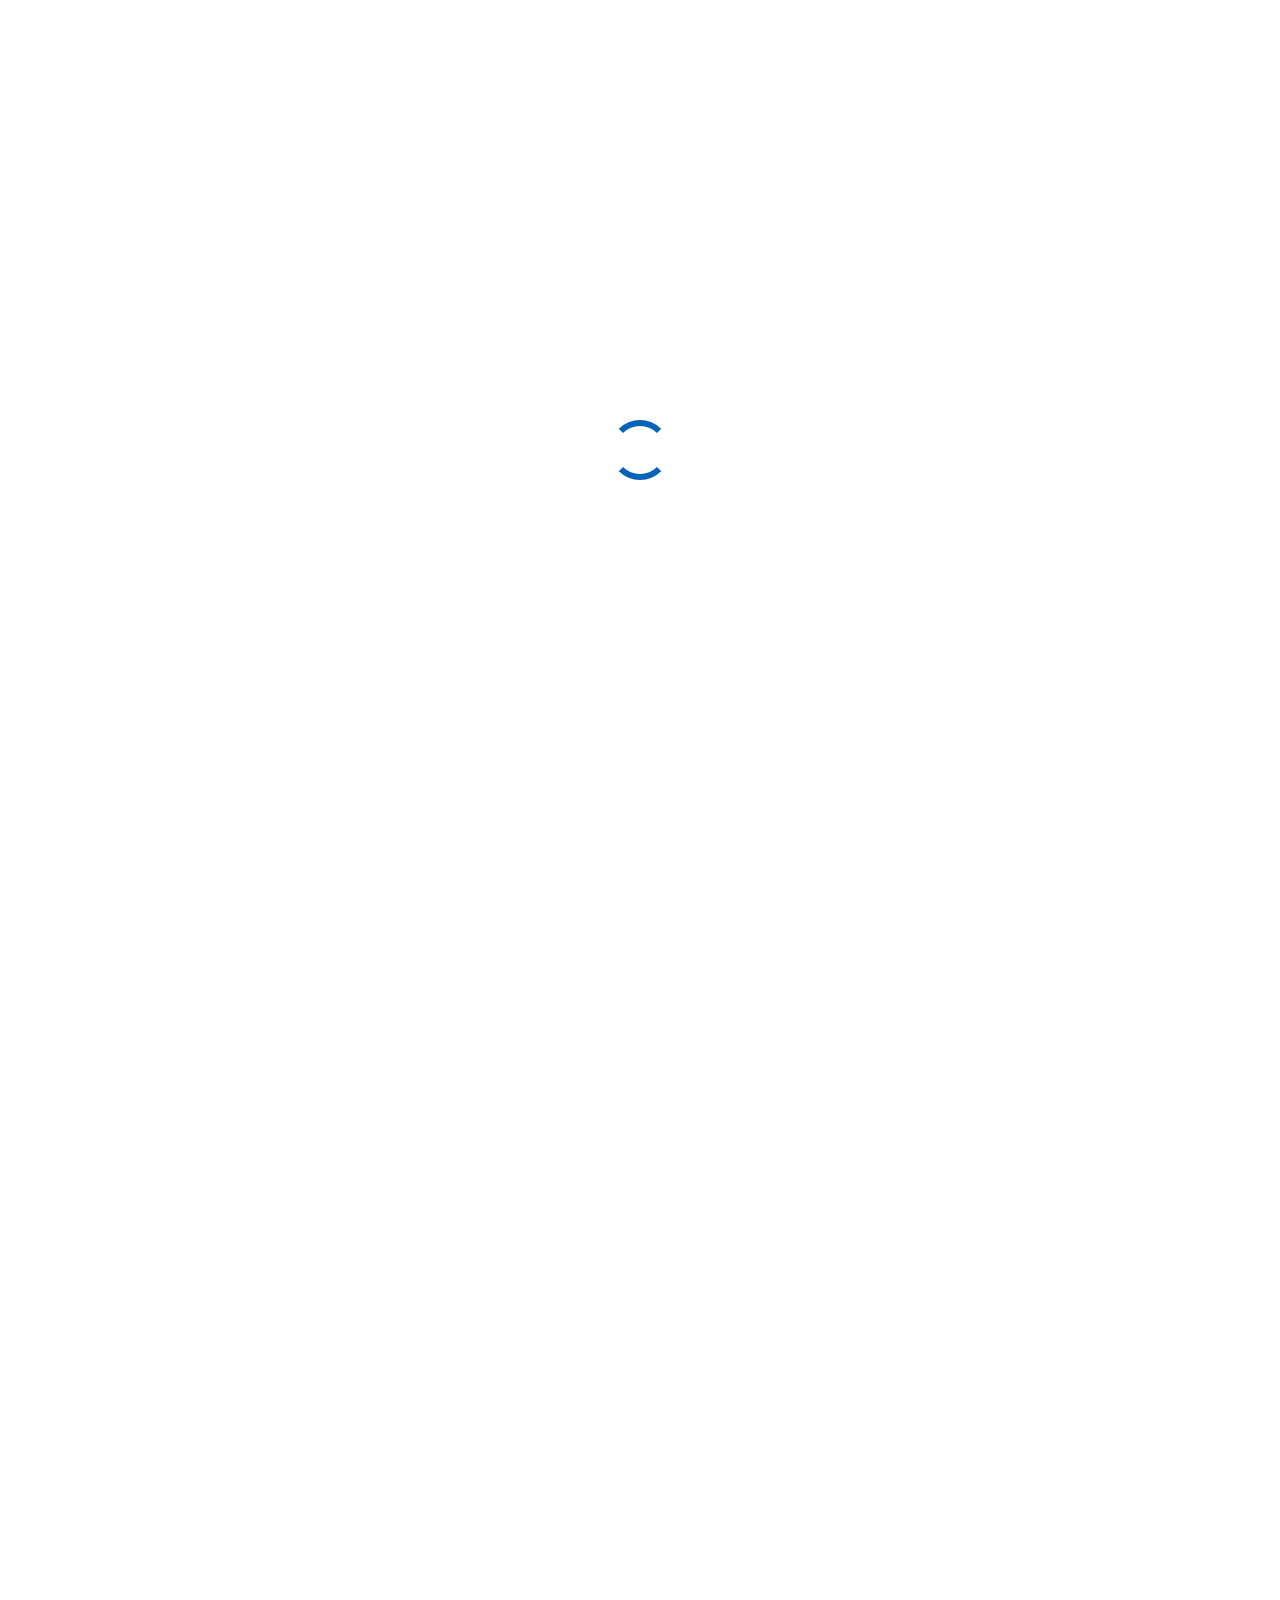
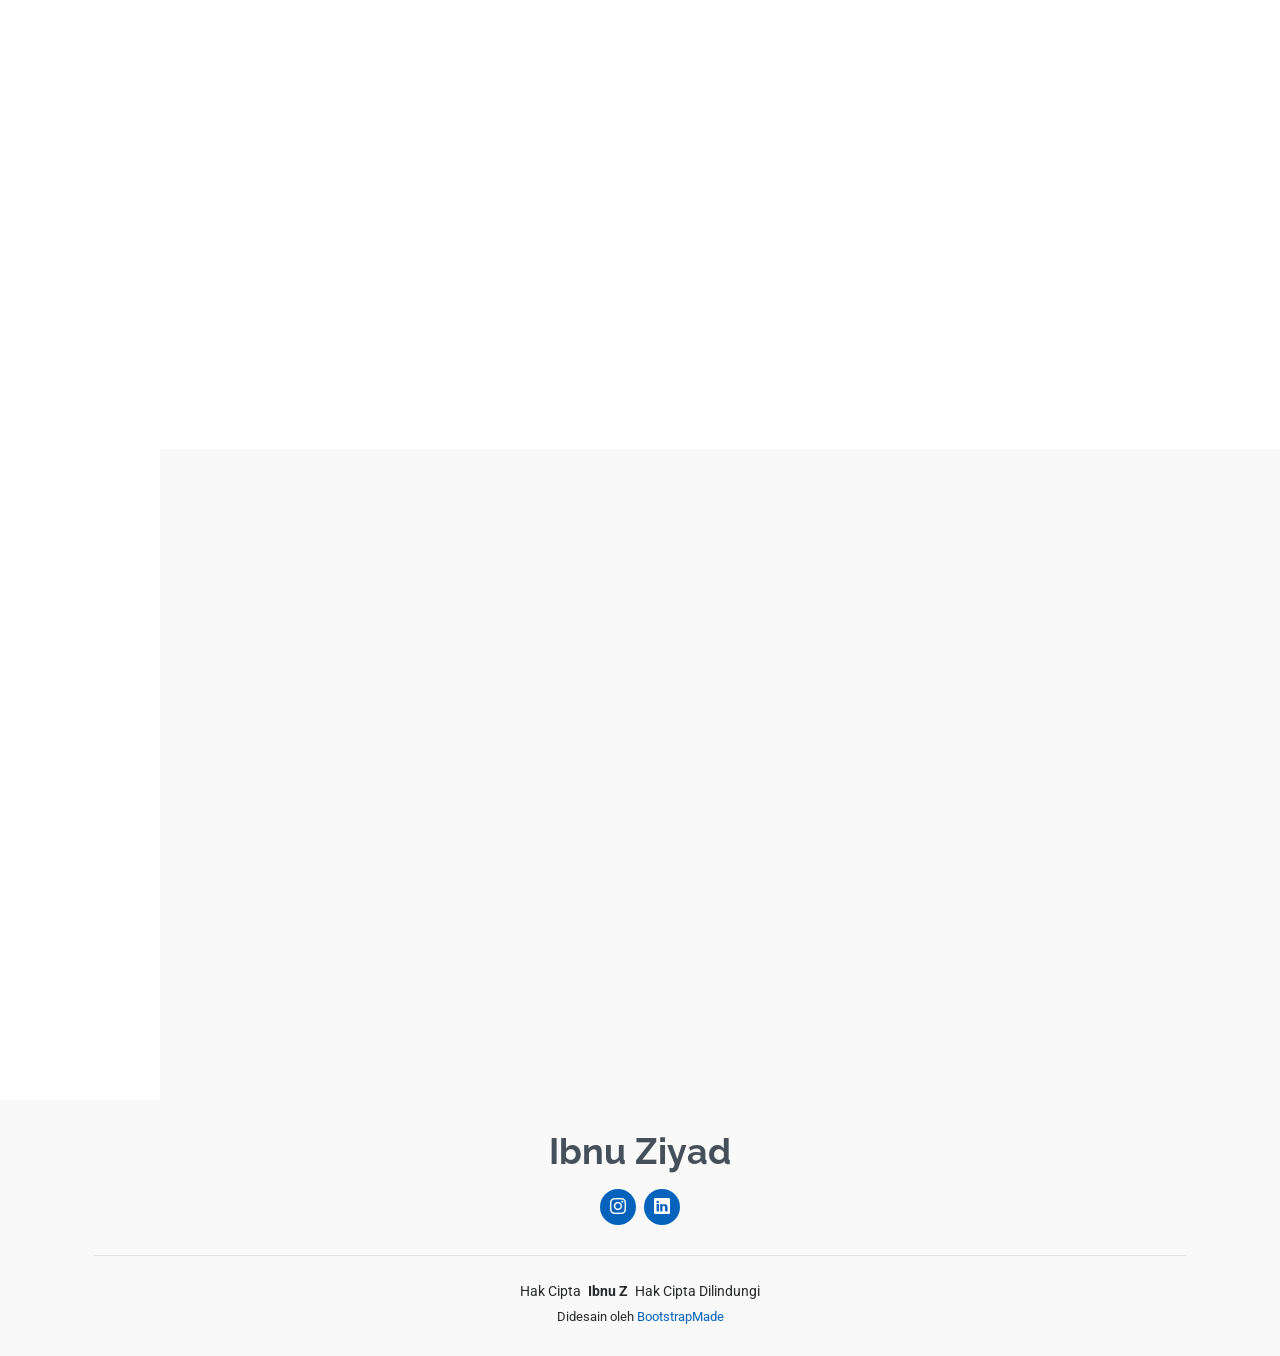
==== index.html @ 868359f5 "new" ====
<!DOCTYPE html>
<html lang="id">

<head>
  <meta charset="utf-8">
  <meta content="width=device-width, initial-scale=1.0" name="viewport">
  <title>MyResume </title>
  <meta content="" name="description">
  <meta content="" name="keywords">

  <!-- Favicons -->
  <link href="assets/img/favicon.png" rel="icon">
  <link href="assets/img/apple-touch-icon.png" rel="apple-touch-icon">

  <!-- Fonts -->
  <link href="https://fonts.googleapis.com" rel="preconnect">
  <link href="https://fonts.gstatic.com" rel="preconnect" crossorigin>
  <link href="https://fonts.googleapis.com/css2?family=Roboto:ital,wght@0,100;0,300;0,400;0,500;0,700;0,900;1,100;1,300;1,400;1,500;1,700;1,900&family=Poppins:ital,wght@0,100;0,200;0,300;0,400;0,500;0,600;0,700;0,800;0,900;1,100;1,200;1,300;1,400;1,500;1,600;1,700;1,800;1,900&family=Raleway:ital,wght@0,100;0,200;0,300;0,400;0,500;0,600;0,700;0,800;0,900;1,100;1,200;1,300;1,400;1,500;1,600;1,700;1,800;1,900&display=swap" rel="stylesheet">

  <!-- Vendor CSS Files -->
  <link href="assets/vendor/bootstrap/css/bootstrap.min.css" rel="stylesheet">
  <link href="assets/vendor/bootstrap-icons/bootstrap-icons.css" rel="stylesheet">
  <link href="assets/vendor/aos/aos.css" rel="stylesheet">
  <link href="assets/vendor/glightbox/css/glightbox.min.css" rel="stylesheet">
  <link href="assets/vendor/swiper/swiper-bundle.min.css" rel="stylesheet">

  <!-- Main CSS File -->
  <link href="assets/css/main.css" rel="stylesheet">

  <!-- =======================================================
  * Template Name: MyResume
  * Template URL: https://bootstrapmade.com/free-html-bootstrap-template-my-resume/
  * Updated: Jun 29 2024 with Bootstrap v5.3.3
  * Author: BootstrapMade.com
  * License: https://bootstrapmade.com/license/
  ======================================================== -->
</head>

<body class="index-page">

  <header id="header" class="header d-flex flex-column justify-content-center">

    <i class="header-toggle d-xl-none bi bi-list"></i>

    <nav id="navmenu" class="navmenu">
      <ul>
        <li><a href="#hero" class="active"><i class="bi bi-house navicon"></i><span>Beranda</span></a></li>
        <li><a href="#about"><i class="bi bi-person navicon"></i><span>Tentang</span></a></li>
        <li><a href="#resume"><i class="bi bi-file-earmark-text navicon"></i><span>Riwayat Hidup</span></a></li>
        <li><a href="#portfolio"><i class="bi bi-images navicon"></i><span>Portofolio</span></a></li>
        <li><a href="#services"><i class="bi bi-hdd-stack navicon"></i><span>Layanan</span></a></li>
        <li><a href="#contact"><i class="bi bi-envelope navicon"></i><span>Kontak</span></a></li>
      </ul>
    </nav>

  </header>

  <main class="main">

    <!-- Hero Section -->
    <section id="hero" class="hero section light-background">

      <!-- <img src="assets/img/hero-bg.jpg"  alt=""> -->

      <div class="container" data-aos="zoom-out">
        <div class="row justify-content-center">
          <div class="col-lg-9">
            <h2>Ibnu Ziyad</h2>
            <p>Saya <span class="typed" data-typed-items=" Pengembang, Pekerja Lepas">Insinyur Perangkat Lunak</span><span class="typed-cursor typed-cursor--blink" aria-hidden="true"></span></p>
            <div class="social-links">
  
              <a href="#"><i class="bi bi-instagram"></i></a>
              <a href="https://www.linkedin.com/in/ibnu-ziyad-0087a5286/"><i class="bi bi-linkedin"></i></a>
            </div>
          </div>
        </div>
      </div>

    </section><!-- /Hero Section -->

    <!-- About Section -->
    <section id="about" class="about section">

      <!-- Section Title -->
      <div class="container section-title" data-aos="fade-up">
        <h2>Who Me?</h2>
<p>Seorang Pengembang Perangkat Lunak, saya menjembatani solusi inovatif dengan kebutuhan pengguna untuk menciptakan aplikasi berdampak yang meningkatkan kehidupan. Dengan passion untuk pemecahan masalah dan pemahaman mendalam tentang teknologi, saya berkembang dalam mengubah ide menjadi perangkat lunak yang fungsional dan ramah pengguna.

Perjalanan saya melampaui menulis baris kode. Setiap aplikasi yang saya kembangkan membawa esensi solusi untuk tantangan dunia nyata, proses pembelajaran untuk menguasai teknologi terbaru, dan dedikasi untuk memberikan kualitas. Baik itu membuat sistem yang efisien, memastikan pengalaman pengguna yang mulus, atau berkolaborasi dalam proyek terobosan, saya percaya teknologi memiliki kekuatan untuk membuka potensi dan mendorong kemajuan.

Dengan setiap proyek, saya bertujuan untuk menginspirasi, berinovasi, dan memberdayakan orang lain untuk mencapai lebih banyak melalui alat yang saya bangun.</p>      </div><!-- End Section Title -->

      <div class="container" data-aos="fade-up" data-aos-delay="100">

        <div class="row gy-4 justify-content-center">
          <div class="col-lg-4">
            <img src="https://img.freepik.com/free-vector/hacker-operating-laptop-cartoon-icon-illustration-technology-icon-concept-isolated-flat-cartoon-style_138676-2387.jpg?semt=ais_hybrid" class="img-fluid" alt="">
          </div>
          <div class="col-lg-8 content">
            <h2>Software Developer & Web Developer</h2>
            <p class="fst-italic py-3">
          
            </p>
            <div class="row">
              <div class="col-lg-6">
                <ul>
                 <li><i class="bi bi-chevron-right"></i> <strong>Telepon:</strong> <span>+6289630961201</span></li>
                  <li><i class="bi bi-chevron-right"></i> <strong>Kota:</strong> <span>Pekalongan, Indonesia</span></li>
                </ul>
              </div>
              <div class="col-lg-6">
                <ul>
                  <li><i class="bi bi-chevron-right"></i> <strong>Gelar:</strong> <span>Sarjana</span></li>
                  <li><i class="bi bi-chevron-right"></i> <strong>Email:</strong> <span>ibnuziyad66@gmail.com</span></li>
                </ul>
              </div>
            </div>
            <p class="py-3">
              Saya adalah insinyur perangkat lunak yang familiar dengan proyek pengembangan web menggunakan berbagai alat.
            </p>
          </div>
        </div>

      </div>

    </section><!-- /About Section -->

    <!-- Stats Section -->


<!-- Skills Section -->
<section id="skills" class="skills section py-5">
  <!-- Section Title -->
  <div class="container text-center mb-5" data-aos="fade-up">
    <h2>Skills</h2>
    <p>Berikut beberapa keterampilan yang saya miliki.</p>
  </div><!-- End Section Title -->

  <div class="container" data-aos="fade-up" data-aos-delay="100">
    <div class="row g-4">
      <!-- Skill Item -->
      <div class="col-lg-4 col-md-6 text-center">
        <img src="https://cdn.jsdelivr.net/gh/devicons/devicon/icons/html5/html5-original.svg" 
             alt="Logo HTML" class="img-fluid mb-3" style="width: 80px;">
        <h5>HTML</h5>
        <p>Mahir</p>
      </div>
      <!-- Skill Item -->
      <div class="col-lg-4 col-md-6 text-center">
        <img src="https://cdn.jsdelivr.net/gh/devicons/devicon/icons/css3/css3-original.svg" 
             alt="Logo CSS" class="img-fluid mb-3" style="width: 80px;">
        <h5>CSS</h5>
        <p>Menengah</p>
      </div>
      <!-- Skill Item -->
      <div class="col-lg-4 col-md-6 text-center">
        <img src="https://cdn.jsdelivr.net/gh/devicons/devicon/icons/javascript/javascript-original.svg" 
             alt="Logo JavaScript" class="img-fluid mb-3" style="width: 80px;">
        <h5>JavaScript</h5>
        <p>Menengah</p>
      </div>
      <!-- Skill Item -->
      <div class="col-lg-4 col-md-6 text-center">
        <img src="https://cdn.jsdelivr.net/gh/devicons/devicon/icons/php/php-original.svg" 
             alt="Logo PHP" class="img-fluid mb-3" style="width: 80px;">
        <h5>PHP</h5>
        <p>Menengah</p>
      </div>
      <!-- Skill Item -->
      <div class="col-lg-4 col-md-6 text-center">
        <img src="[data-uri]" 
             alt="Logo Laravel" class="img-fluid mb-3" style="width: 80px;">
        <h5>Laravel</h5>
        <p>Menengah</p>
      </div>
      <!-- Skill Item -->
      <div class="col-lg-4 col-md-6 text-center">
        <img src="https://cdn.jsdelivr.net/gh/devicons/devicon/icons/codeigniter/codeigniter-plain.svg" 
             alt="Logo CodeIgniter" class="img-fluid mb-3" style="width: 80px;">
        <h5>CodeIgniter 4</h5>
        <p>Menengah</p>
      </div>
      <!-- Skill Item -->
      <div class="col-lg-4 col-md-6 text-center">
        <img src="https://cdn.jsdelivr.net/gh/devicons/devicon/icons/nodejs/nodejs-original.svg" 
             alt="Logo Hapi.js" class="img-fluid mb-3" style="width: 80px;">
        <h5>Hapi.js</h5>
        <p>Menengah</p>
      </div>
      <!-- Skill Item -->
      <div class="col-lg-4 col-md-6 text-center">
        <img src="https://cdn.jsdelivr.net/gh/devicons/devicon/icons/nodejs/nodejs-original.svg" 
         alt="Logo Node.js" class="img-fluid mb-3" style="width: 80px;">
        <h5>Node.js</h5>
        <p>Menengah</p>
      </div>
      <div class="col-lg-4 col-md-6 text-center">
        <img src="https://cdn.jsdelivr.net/gh/devicons/devicon/icons/mysql/mysql-original.svg" 
             alt="Logo MySQL" class="img-fluid mb-3" style="width: 80px;">
        <h5>MySQL</h5>
        <p>Menengah</p>
      </div>
    </div>
  </div>
</section><!-- /Skills Section -->


    <!-- Resume Section -->
    <section id="resume" class="resume section">

      <!-- Section Title -->
      <div class="container section-title" data-aos="fade-up">
        <h2>Resume</h2>
            </div><!-- End Section Title -->

      <div class="container">

        <div class="row">

          <div class="col-lg-6" data-aos="fade-up" data-aos-delay="100">
            <h3 class="resume-title">Ringkasan</h3>

         

            <h3 class="resume-title">Pendidikan</h3>
            <div class="resume-item">
              <h4>SMA N 1 WIRADESA</h4>
              <h5>2019 - 2021</h5>
<P>Mempelajari LAN, WAN, dan MAN pada mata pelajaran TIK. Mengikuti kegiatan ekstrakurikuler bola voli.</P>            </div><!-- Edn Resume Item -->

            <div class="resume-item">
              <h4>Institute Widya Pratama</h4>

              <h5>2021 - 2024</h5>
<P>
  Menguasai basis data MySQL dengan kemampuan merancang dan mengelola basis data relasional.
  Mengembangkan aplikasi web perpustakaan full-stack menggunakan framework CodeIgniter, Laravel dengan menerapkan prinsip CRUD.
  Mampu menerapkan arsitektur Model-View-Controller (MVC) dalam pengembangan aplikasi web.
  Membangun aplikasi mobile sederhana dengan framework Flutter.
  Kegiatan ekstrakurikuler: Mengikuti ekstrakurikuler bola voli.
</P>            </div><!-- Edn Resume Item -->

          </div>

          <div class="col-lg-6" data-aos="fade-up" data-aos-delay="200">
            <h3 class="resume-title">Pengalaman Profesional</h3>
            
            <div class="resume-item">
              <h4>Pengembangan Situs Web Responsif</h4>
              <h5>Juni 2023 - Desember 2023</h5>
              <p><em>Stmik Widya Pratama</em></p>
              <ul>
                <li>Merancang dan mengembangkan situs web responsif menggunakan HTML5 dan CSS.</li>
                <li>Menerapkan desain modern dan ramah pengguna untuk mendukung kebutuhan web kampus.</li>
                <li>Berkolaborasi dengan tim untuk membuat solusi web inovatif sesuai standar terkini.</li>
              </ul>
            </div>
          
            <div class="resume-item">
            <h4>Peserta Cohort Cloud Computing</h4>
            <h5>September 2024 - Desember 2024</h5>
            <p><em>Bangkit Academy 2024 by Google, GoTo, Tokopedia, and Traveloka</em></p>
            <ul>
            <li>Mengikuti program pembelajaran intensif berfokus pada teknologi komputasi awan.</li>
            <li>Berkontribusi mengembangkan solusi berbasis cloud bersama tim untuk menyelesaikan tantangan dunia nyata.</li>
            <li>Membangun dan mengelola RESTful API menggunakan Hapi.js untuk mendukung berbagai fitur aplikasi.</li>
            <li>Menerapkan autentikasi, validasi data, dan middleware modular untuk meningkatkan efisiensi pengembangan.</li>
            <li>Integrasi dengan basis data untuk pengelolaan data real-time, memungkinkan aplikasi yang skalabel dan andal.</li>
            </ul>
            </div>
            
            <div class="resume-item">
            <h4>Dinas Komunikasi dan Informatika (Diskominfo) – Kabupaten Pekalongan</h4>
            <h5>Maret 2025 - Mei 2025</h5>
            <p><em>Web Developer Intern</em></p>
            <ul>
            <li>Membantu pengembangan dan pemeliharaan website pemerintahan berbasis Laravel.</li>
            <li>Melakukan input dan manajemen konten website, seperti berita, dokumentasi kegiatan, dan pengumuman.</li>
            <li>Berkontribusi dalam pengujian dan pembaruan fitur pada Sistem Pemerintahan Berbasis Elektronik (SPBE).</li>
            <li>Mendukung tim IT dalam memastikan integrasi data antar aplikasi berjalan lancar.</li>
            <li>Menggunakan tools seperti Git, XAMPP, dan phpMyAdmin dalam proses pengembangan.</li>
            </ul>
            </div>
            </div>
            
            
            
            </div>
            
            </div>
            
            </section><!-- /Resume Section -->

    <!-- Portfolio Section -->
    <section id="portfolio" class="portfolio section">

      <!-- Section Title -->
      <div class="container section-title" data-aos="fade-up">
        <h2>Portfolio</h2>
        <p>Berikut beberapa proyek yang pernah saya kerjakan, menampilkan keterampilan dan keahlian saya dalam pengembangan web dan rekayasa perangkat lunak.</p>
      </div><!-- End Section Title -->

      <div class="container" data-aos="fade-up">
        <div class="row gy-4">  

          <!-- Portfolio Card 1 -->
          <div class="col-lg-4 col-md-6" data-aos="fade-up" data-aos-delay="100">
            <div class="portfolio-card" onclick="window.location.href='project-futsal.html'" style="cursor: pointer;">
              <div class="portfolio-image-wrapper">
                <img src="assets/img/portfolio/tur.png" class="img-fluid portfolio-image" alt="TURNAMEN FUTSAL ISNU">
                <div class="portfolio-overlay">
                  <div class="overlay-content">
                    <a href="assets/img/portfolio/tur.png" data-gallery="portfolioGallery" class="glightbox preview-btn" onclick="event.stopPropagation();" title="Lihat Gambar">
                      <i class="bi bi-zoom-in"></i>
                    </a>
                  </div>
                </div>
              </div>
              <div class="portfolio-body">
                <h4 class="portfolio-title">TURNAMEN FUTSAL ISNU</h4>
                <p class="portfolio-description">Platform manajemen turnamen futsal dengan fitur daftar tim dan penjadwalan otomatis</p>
                <div class="portfolio-footer">
                  <span class="portfolio-category">Pengembangan Web</span>
                  <i class="bi bi-arrow-right portfolio-arrow"></i>
                </div>
              </div>
            </div>
          </div><!-- End Portfolio Card 1 -->

          <!-- Portfolio Card 2 -->
          <div class="col-lg-4 col-md-6" data-aos="fade-up" data-aos-delay="200">
            <div class="portfolio-card" onclick="window.location.href='project-kemuning.html'" style="cursor: pointer;">
              <div class="portfolio-image-wrapper">
                <img src="assets/img/portfolio/home-catering.png" class="img-fluid portfolio-image" alt="Panel Admin Web">
                <div class="portfolio-overlay">
                  <div class="overlay-content">
                    <a href="assets/img/portfolio/home-catering.png" data-gallery="portfolioGallery" class="glightbox preview-btn" onclick="event.stopPropagation();" title="Lihat Gambar">
                      <i class="bi bi-zoom-in"></i>
                    </a>
                  </div>
                </div>
              </div>
              <div class="portfolio-body">
                <h4 class="portfolio-title">Landing Page Kemuning Catering</h4>
                <p class="portfolio-description">Dashboard admin panel dengan fitur lengkap dan payment gateway integration</p>
                <div class="portfolio-footer">
                  <span class="portfolio-category">Aplikasi Web</span>
                  <i class="bi bi-arrow-right portfolio-arrow"></i>
                </div>
              </div>
            </div>
          </div><!-- End Portfolio Card 2 -->

  <!-- Portfolio Card3 -->
          <div class="col-lg-4 col-md-6" data-aos="fade-up" data-aos-delay="200">
            <div class="portfolio-card" onclick="window.location.href='project-integrate-ai.html'" style="cursor: pointer;">
              <div class="portfolio-image-wrapper">
                <img src="assets/img/portfolio/home-ai.png" class="img-fluid portfolio-image" alt="Panel Admin Web">
                <div class="portfolio-overlay">
                  <div class="overlay-content">
                    <a href="assets/img/portfolio/home-ai.png" data-gallery="portfolioGallery" class="glightbox preview-btn" onclick="event.stopPropagation();" title="Lihat Gambar">
                      <i class="bi bi-zoom-in"></i>
                    </a>
                  </div>
                </div>
              </div>
              <div class="portfolio-body">
                <h4 class="portfolio-title">NeuralHub AI Integrate</h4>
                <p class="portfolio-description">Platform marketplace AI berbasis web yang menghubungkan pengguna dengan model kecerdasan buatan melalui antarmuka terintegrasi, didukung blockchain untuk transparansi dan keamanan log inferensi.</p>
                <div class="portfolio-footer">
                  <span class="portfolio-category">Aplikasi Web</span>
                  <i class="bi bi-arrow-right portfolio-arrow"></i>
                </div>
              </div>
            </div>
          </div><!-- End Portfolio Card 2 -->

        </div>
    

    </section><!-- /Portfolio Section -->

<!-- Services Section -->
<section id="services" class="services section">
  <!-- Section Title -->
  <div class="container section-title" data-aos="fade-up">
    <h2>Services</h2>
    <p>
      Kami menyediakan layanan profesional dalam pengembangan web dan manajemen proyek, disesuaikan dengan kebutuhan Anda menggunakan solusi teknologi modern dan strategi manajemen yang efektif.
    </p>
  </div><!-- End Section Title -->

  <div class="container">
    <div class="row gy-4">
      <!-- Service Item 1: Web Development -->
      <div class="col-lg-4 col-md-6" data-aos="fade-up" data-aos-delay="100">
        <div class="service-item item-cyan position-relative">
          <div class="icon">
            <svg width="100" height="100" viewBox="0 0 600 600" xmlns="http://www.w3.org/2000/svg">
              <path stroke="none" stroke-width="0" fill="#f5f5f5" d="M300,521.0016835830174..."></path>
            </svg>
            <i class="bi bi-code-slash"></i>
          </div>
          <a href="#" class="stretched-link">
            <h3>Pengembangan Web</h3>
          </a>
          <p>
            Kami merancang dan membangun situs web yang responsif, aman, dan cepat menggunakan teknologi modern seperti 
            HTML, CSS, JavaScript, serta framework terbaru seperti React dan Laravel.
          </p>
        </div>
      </div><!-- End Service Item -->

      <!-- Service Item 2: Project Management -->
      <div class="col-lg-4 col-md-6" data-aos="fade-up" data-aos-delay="200">
        <div class="service-item item-orange position-relative">
          <div class="icon">
            <svg width="100" height="100" viewBox="0 0 600 600" xmlns="http://www.w3.org/2000/svg">
              <path stroke="none" stroke-width="0" fill="#f5f5f5" d="M300,582.0697525312426..."></path>
            </svg>
            <i class="bi bi-kanban"></i>
          </div>
          <a href="#" class="stretched-link">
            <h3>Manajemen Proyek</h3>
          </a>
          <p>
            Layanan manajemen proyek berbasis Agile dan Scrum untuk memastikan proyek Anda selesai tepat waktu, 
            sesuai anggaran, dan dengan hasil berkualitas tinggi.
          </p>
        </div>
      </div><!-- End Service Item -->

      <!-- Service Item 3: Custom Solutions -->
      <div class="col-lg-4 col-md-6" data-aos="fade-up" data-aos-delay="300">
        <div class="service-item item-teal position-relative">
          <div class="icon">
            <svg width="100" height="100" viewBox="0 0 600 600" xmlns="http://www.w3.org/2000/svg">
              <path stroke="none" stroke-width="0" fill="#f5f5f5" d="M300,541.5067337569781..."></path>
            </svg>
            <i class="bi bi-lightbulb"></i>
          </div>
          <a href="#" class="stretched-link">
            <h3>Solusi Kustom</h3>
          </a>
          <p>
            Kami menawarkan solusi yang disesuaikan dengan kebutuhan spesifik Anda, mulai dari integrasi API dan manajemen data 
            hingga otomatisasi proses bisnis.
          </p>
        </div>
      </div><!-- End Service Item -->
    </div>
  </div>
</section><!-- End Services Section -->


    <!-- Testimonials Section -->
  

    <!-- Contact Section -->
    <section id="contact" class="contact section light-background">

      <!-- Section Title -->
      <div class="container section-title" data-aos="fade-up">
        <h2>Hubungi Saya</h2>
        <p>Mari terhubung dan berkolaborasi bersama</p>
      </div><!-- End Section Title -->

      <div class="container" data-aos="fade-up" data-aos-delay="100">

        <div class="row gy-4">

          <!-- Contact Info Cards -->
          <div class="col-lg-4 col-md-6" data-aos="fade-up" data-aos-delay="200">
            <div class="contact-card" style="background: white; padding: 30px; border-radius: 10px; box-shadow: 0 2px 10px rgba(0,0,0,0.1); text-align: center; transition: transform 0.3s ease;">
              <div style="font-size: 40px; color: #0066cc; margin-bottom: 15px;">
                <i class="bi bi-geo-alt"></i>
              </div>
              <h3 style="color: #333; margin-bottom: 10px;">Lokasi</h3>
              <p style="color: #666; margin: 0;">Pekalongan, Indonesia</p>
            </div>
          </div>

          <div class="col-lg-4 col-md-6" data-aos="fade-up" data-aos-delay="300">
            <div class="contact-card" style="background: white; padding: 30px; border-radius: 10px; box-shadow: 0 2px 10px rgba(0,0,0,0.1); text-align: center; transition: transform 0.3s ease;">
              <div style="font-size: 40px; color: #0066cc; margin-bottom: 15px;">
                <i class="bi bi-telephone"></i>
              </div>
              <h3 style="color: #333; margin-bottom: 10px;">Telepon</h3>
              <p style="color: #666; margin: 0;">
                <a href="tel:+6289630961201" style="text-decoration: none; color: #666;">+62 896 3096 1201</a>
              </p>
            </div>
          </div>

          <div class="col-lg-4 col-md-6" data-aos="fade-up" data-aos-delay="400">
            <div class="contact-card" style="background: white; padding: 30px; border-radius: 10px; box-shadow: 0 2px 10px rgba(0,0,0,0.1); text-align: center; transition: transform 0.3s ease;">
              <div style="font-size: 40px; color: #0066cc; margin-bottom: 15px;">
                <i class="bi bi-envelope"></i>
              </div>
              <h3 style="color: #333; margin-bottom: 10px;">Email</h3>
              <p style="color: #666; margin: 0;">
                <a href="mailto:ibnuziyad66@gmail.com" style="text-decoration: none; color: #666;">ibnuziyad66@gmail.com</a>
              </p>
            </div>
          </div>

        </div>

        <!-- Social Media Section -->
        <div class="row mt-5" data-aos="fade-up" data-aos-delay="500">
          <div class="col-lg-12 text-center">
            <h3 style="color: #333; margin-bottom: 30px; font-size: 24px;">Ikuti Saya di Media Sosial</h3>
            <div class="d-flex justify-content-center gap-4">
              <a href="https://www.instagram.com/" target="_blank" class="social-icon-btn" style="display: inline-flex; align-items: center; justify-content: center; width: 60px; height: 60px; background: linear-gradient(135deg, #667eea 0%, #764ba2 100%); border-radius: 50%; color: white; font-size: 28px; transition: transform 0.3s ease, box-shadow 0.3s ease; box-shadow: 0 4px 15px rgba(102, 126, 234, 0.4);">
                <i class="bi bi-instagram"></i>
              </a>
              <a href="https://www.linkedin.com/in/ibnu-ziyad-0087a5286/" target="_blank" class="social-icon-btn" style="display: inline-flex; align-items: center; justify-content: center; width: 60px; height: 60px; background: linear-gradient(135deg, #0077b5 0%, #00a0d2 100%); border-radius: 50%; color: white; font-size: 28px; transition: transform 0.3s ease, box-shadow 0.3s ease; box-shadow: 0 4px 15px rgba(0, 119, 181, 0.4);">
                <i class="bi bi-linkedin"></i>
              </a>
              <a href="https://github.com/" target="_blank" class="social-icon-btn" style="display: inline-flex; align-items: center; justify-content: center; width: 60px; height: 60px; background: linear-gradient(135deg, #333333 0%, #555555 100%); border-radius: 50%; color: white; font-size: 28px; transition: transform 0.3s ease, box-shadow 0.3s ease; box-shadow: 0 4px 15px rgba(51, 51, 51, 0.4);">
                <i class="bi bi-github"></i>
              </a>
            </div>
          </div>
        </div>

      </div>

    </section><!-- /Contact Section -->

    <style>
      .contact-card:hover {
        transform: translateY(-5px);
        box-shadow: 0 8px 20px rgba(0,0,0,0.15) !important;
      }

      .social-icon-btn:hover {
        transform: scale(1.1);
      }

      .social-icon-btn:hover {
        box-shadow: 0 6px 25px rgba(0,0,0,0.2) !important;
      }
    </style>

  </main>

  <footer id="footer" class="footer position-relative light-background">
    <div class="container">
      <h3 class="sitename">Ibnu Ziyad</h3>
      <div class="social-links d-flex justify-content-center">
        
        <a href=""><i class="bi bi-instagram"></i></a>
        <a href=""><i class="bi bi-linkedin"></i></a>
      </div>
      <div class="container">
        <div class="copyright">
          <span>Hak Cipta</span> <strong class="px-1 sitename">Ibnu Z</strong> <span>Hak Cipta Dilindungi</span>
        </div>
        <div class="credits">
          <!-- All the links in the footer should remain intact. -->
          <!-- You can delete the links only if you've purchased the pro version. -->
          <!-- Licensing information: https://bootstrapmade.com/license/ -->
          <!-- Purchase the pro version with working PHP/AJAX contact form: [buy-url] -->
          Didesain oleh <a href="https://bootstrapmade.com/">BootstrapMade</a>
        </div>
      </div>
    </div>
  </footer>

  <!-- Scroll Top -->
  <a href="#" id="scroll-top" class="scroll-top d-flex align-items-center justify-content-center"><i class="bi bi-arrow-up-short"></i></a>

  <!-- Preloader -->
  <div id="preloader"></div>

  <!-- Vendor JS Files -->
  <script src="assets/vendor/bootstrap/js/bootstrap.bundle.min.js"></script>
  <script src="assets/vendor/php-email-form/validate.js"></script>
  <script src="assets/vendor/aos/aos.js"></script>
  <script src="assets/vendor/typed.js/typed.umd.js"></script>
  <script src="assets/vendor/purecounter/purecounter_vanilla.js"></script>
  <script src="assets/vendor/waypoints/noframework.waypoints.js"></script>
  <script src="assets/vendor/glightbox/js/glightbox.min.js"></script>
  <script src="assets/vendor/imagesloaded/imagesloaded.pkgd.min.js"></script>
  <script src="assets/vendor/isotope-layout/isotope.pkgd.min.js"></script>
  <script src="assets/vendor/swiper/swiper-bundle.min.js"></script>

  <!-- Main JS File -->
  <script src="assets/js/main.js"></script>

</body>

</html>
---- assets/css/main.css ----
/**
* Template Name: MyResume
* Template URL: https://bootstrapmade.com/free-html-bootstrap-template-my-resume/
* Updated: Jun 29 2024 with Bootstrap v5.3.3
* Author: BootstrapMade.com
* License: https://bootstrapmade.com/license/
*/

/*--------------------------------------------------------------
# Font & Color Variables
# Help: https://bootstrapmade.com/color-system/
--------------------------------------------------------------*/
/* Fonts */
:root {
  --default-font: "Roboto",  system-ui, -apple-system, "Segoe UI", Roboto, "Helvetica Neue", Arial, "Noto Sans", "Liberation Sans", sans-serif, "Apple Color Emoji", "Segoe UI Emoji", "Segoe UI Symbol", "Noto Color Emoji";
  --heading-font: "Raleway",  sans-serif;
  --nav-font: "Poppins",  sans-serif;
}

/* Global Colors - The following color variables are used throughout the website. Updating them here will change the color scheme of the entire website */
:root { 
  --background-color: #ffffff; /* Background color for the entire website, including individual sections */
  --default-color: #272829; /* Default color used for the majority of the text content across the entire website */
  --heading-color: #45505b; /* Color for headings, subheadings and title throughout the website */
  --accent-color: #0563bb; /* Accent color that represents your brand on the website. It's used for buttons, links, and other elements that need to stand out */
  --surface-color: #ffffff; /* The surface color is used as a background of boxed elements within sections, such as cards, icon boxes, or other elements that require a visual separation from the global background. */
  --contrast-color: #ffffff; /* Contrast color for text, ensuring readability against backgrounds of accent, heading, or default colors. */
}

/* Nav Menu Colors - The following color variables are used specifically for the navigation menu. They are separate from the global colors to allow for more customization options */
:root {
  --nav-color: #45505b;  /* The default color of the main navmenu links */
  --nav-hover-color: #0563bb; /* Applied to main navmenu links when they are hovered over or active */
  --nav-mobile-background-color: #ffffff; /* Used as the background color for mobile navigation menu */
  --nav-dropdown-background-color: #ffffff; /* Used as the background color for dropdown items that appear when hovering over primary navigation items */
  --nav-dropdown-color: #212529; /* Used for navigation links of the dropdown items in the navigation menu. */
  --nav-dropdown-hover-color: #0563bb; /* Similar to --nav-hover-color, this color is applied to dropdown navigation links when they are hovered over. */
}

/* Color Presets - These classes override global colors when applied to any section or element, providing reuse of the sam color scheme. */

.light-background {
  --background-color: #f9f9f9;
  --surface-color: #ffffff;
}

.dark-background {
  --background-color: #060606;
  --default-color: #ffffff;
  --heading-color: #ffffff;
  --surface-color: #252525;
  --contrast-color: #ffffff;
}

/* Smooth scroll */
:root {
  scroll-behavior: smooth;
}

/*--------------------------------------------------------------
# General Styling & Shared Classes
--------------------------------------------------------------*/
body {
  color: var(--default-color);
  background-color: var(--background-color);
  font-family: var(--default-font);
}

a {
  color: var(--accent-color);
  text-decoration: none;
  transition: 0.3s;
}

a:hover {
  color: color-mix(in srgb, var(--accent-color), transparent 25%);
  text-decoration: none;
}

h1,
h2,
h3,
h4,
h5,
h6 {
  color: var(--heading-color);
  font-family: var(--heading-font);
}

/* PHP Email Form Messages
------------------------------*/
.php-email-form .error-message {
  display: none;
  background: #df1529;
  color: #ffffff;
  text-align: left;
  padding: 15px;
  margin-bottom: 24px;
  font-weight: 600;
}

.php-email-form .sent-message {
  display: none;
  color: #ffffff;
  background: #059652;
  text-align: center;
  padding: 15px;
  margin-bottom: 24px;
  font-weight: 600;
}

.php-email-form .loading {
  display: none;
  background: var(--surface-color);
  text-align: center;
  padding: 15px;
  margin-bottom: 24px;
}

.php-email-form .loading:before {
  content: "";
  display: inline-block;
  border-radius: 50%;
  width: 24px;
  height: 24px;
  margin: 0 10px -6px 0;
  border: 3px solid var(--accent-color);
  border-top-color: var(--surface-color);
  animation: php-email-form-loading 1s linear infinite;
}

@keyframes php-email-form-loading {
  0% {
    transform: rotate(0deg);
  }

  100% {
    transform: rotate(360deg);
  }
}

/*--------------------------------------------------------------
# Global Header
--------------------------------------------------------------*/
.header {
  color: var(--default-color);
  position: fixed;
  top: 0;
  left: 0;
  bottom: 0;
  padding: 0 15px;
  transition: all ease-in-out 0.3s;
  overflow-y: auto;
  z-index: 997;
  min-width: 200px;
}

@media (max-width: 1199px) {
  .header {
    background-color: var(--background-color);
    border-right: 1px solid color-mix(in srgb, var(--default-color), transparent 90%);
    width: 300px;
    left: -100%;
  }
}

@media (min-width: 1200px) and (max-width: 1600px) {
  .header~main {
    margin-left: 160px;
  }

  .header~main .hero {
    margin-left: -160px;
    width: 100vw;
  }
}

.header.header-show {
  left: 0;
}

.header .header-toggle {
  color: var(--contrast-color);
  background-color: var(--accent-color);
  font-size: 22px;
  display: flex;
  align-items: center;
  justify-content: center;
  width: 40px;
  height: 40px;
  border-radius: 50%;
  cursor: pointer;
  position: fixed;
  top: 15px;
  right: 15px;
  z-index: 9999;
  transition: background-color 0.3s;
}

.header .header-toggle:hover {
  color: var(--contrast-color);
  background-color: color-mix(in srgb, var(--accent-color) 90%, white 15%);
}

/*--------------------------------------------------------------
# Navigation Menu
--------------------------------------------------------------*/
.navmenu {
  padding: 0;
  z-index: 9997;
}

.navmenu ul {
  list-style: none;
  padding: 0 0 20px 0;
  margin: 0;
  width: 140px;
}

.navmenu a,
.navmenu a:focus {
  color: var(--nav-color);
  font-family: var(--nav-font);
  display: flex;
  align-items: center;
  padding: 10px 18px;
  margin-bottom: 8px;
  font-size: 15px;
  border-radius: 50px;
  background: color-mix(in srgb, var(--default-color), transparent 92%);
  height: 56px;
  width: 100%;
  overflow: hidden;
  transition: 0.3s;
}

.navmenu a i,
.navmenu a:focus i {
  font-size: 20px;
}

.navmenu a span,
.navmenu a:focus span {
  padding: 0 5px 0 7px;
}

@media (min-width: 992px) {

  .navmenu a,
  .navmenu a:focus {
    max-width: 56px;
  }

  .navmenu a span,
  .navmenu a:focus span {
    display: none;
  }
}

.navmenu a:hover,
.navmenu .active,
.navmenu .active:focus,
.navmenu li:hover>a {
  color: var(--contrast-color);
  background: var(--nav-hover-color);
}

.navmenu a:hover,
.navmenu li:hover>a {
  max-width: 100%;
  color: var(--contrast-color);
}

.navmenu a:hover span,
.navmenu li:hover>a span {
  display: block;
}

/*--------------------------------------------------------------
# Global Footer
--------------------------------------------------------------*/
.footer {
  color: var(--default-color);
  background-color: var(--background-color);
  font-size: 14px;
  text-align: center;
  padding: 30px 0;
  position: relative;
}

.footer h3 {
  font-size: 36px;
  font-weight: 700;
  position: relative;
  padding: 0;
  margin: 0 0 15px 0;
}

.footer p {
  font-size: 15;
  font-style: italic;
  padding: 0;
  margin: 0 0 30px 0;
}

.footer .social-links {
  margin: 0 0 30px 0;
}

.footer .social-links a {
  font-size: 16px;
  display: flex;
  align-items: center;
  justify-content: center;
  background: var(--accent-color);
  color: var(--contrast-color);
  line-height: 1;
  margin: 0 4px;
  border-radius: 50%;
  text-align: center;
  width: 36px;
  height: 36px;
  transition: 0.3s;
}

.footer .social-links a:hover {
  background: color-mix(in srgb, var(--accent-color), transparent 20%);
  text-decoration: none;
}

.footer .copyright {
  padding-top: 25px;
  border-top: 1px solid color-mix(in srgb, var(--default-color), transparent 90%);
}

.footer .credits {
  font-size: 13px;
  padding-top: 5px;
}

/*--------------------------------------------------------------
# Preloader
--------------------------------------------------------------*/
#preloader {
  position: fixed;
  inset: 0;
  z-index: 999999;
  overflow: hidden;
  background: var(--background-color);
  transition: all 0.6s ease-out;
}

#preloader:before {
  content: "";
  position: fixed;
  top: calc(50% - 30px);
  left: calc(50% - 30px);
  border: 6px solid #ffffff;
  border-color: var(--accent-color) transparent var(--accent-color) transparent;
  border-radius: 50%;
  width: 60px;
  height: 60px;
  animation: animate-preloader 1.5s linear infinite;
}

@keyframes animate-preloader {
  0% {
    transform: rotate(0deg);
  }

  100% {
    transform: rotate(360deg);
  }
}

/*--------------------------------------------------------------
# Scroll Top Button
--------------------------------------------------------------*/
.scroll-top {
  position: fixed;
  visibility: hidden;
  opacity: 0;
  right: 15px;
  bottom: -15px;
  z-index: 99999;
  background-color: var(--accent-color);
  width: 44px;
  height: 44px;
  border-radius: 50px;
  transition: all 0.4s;
}

.scroll-top i {
  font-size: 24px;
  color: var(--contrast-color);
  line-height: 0;
}

.scroll-top:hover {
  background-color: color-mix(in srgb, var(--accent-color), transparent 20%);
  color: var(--contrast-color);
}

.scroll-top.active {
  visibility: visible;
  opacity: 1;
  bottom: 15px;
}

/*--------------------------------------------------------------
# Disable aos animation delay on mobile devices
--------------------------------------------------------------*/
@media screen and (max-width: 768px) {
  [data-aos-delay] {
    transition-delay: 0 !important;
  }
}

/*--------------------------------------------------------------
# Global Page Titles & Breadcrumbs
--------------------------------------------------------------*/
.page-title {
  --background-color: color-mix(in srgb, var(--default-color), transparent 96%);
  color: var(--default-color);
  background-color: var(--background-color);
  padding: 20px 0;
  position: relative;
}

.page-title h1 {
  font-size: 28px;
  font-weight: 700;
  margin: 0;
}

.page-title .breadcrumbs ol {
  display: flex;
  flex-wrap: wrap;
  list-style: none;
  padding: 0 0 10px 0;
  margin: 0;
  font-size: 14px;
  font-weight: 400;
}

.page-title .breadcrumbs ol li+li {
  padding-left: 10px;
}

.page-title .breadcrumbs ol li+li::before {
  content: "/";
  display: inline-block;
  padding-right: 10px;
  color: color-mix(in srgb, var(--default-color), transparent 70%);
}

/*--------------------------------------------------------------
# Global Sections
--------------------------------------------------------------*/
section,
.section {
  color: var(--default-color);
  background-color: var(--background-color);
  padding: 60px 0;
  overflow: clip;
}

/*--------------------------------------------------------------
# Global Section Titles
--------------------------------------------------------------*/
.section-title {
  text-align: center;
  padding-bottom: 60px;
  position: relative;
}

.section-title h2 {
  font-size: 32px;
  font-weight: 700;
  margin-bottom: 20px;
  padding-bottom: 20px;
  position: relative;
}

.section-title h2:before {
  content: "";
  position: absolute;
  display: block;
  width: 160px;
  height: 1px;
  background: color-mix(in srgb, var(--default-color), transparent 60%);
  left: 0;
  right: 0;
  bottom: 1px;
  margin: auto;
}

.section-title h2::after {
  content: "";
  position: absolute;
  display: block;
  width: 60px;
  height: 3px;
  background: var(--accent-color);
  left: 0;
  right: 0;
  bottom: 0;
  margin: auto;
}

.section-title p {
  margin-bottom: 0;
}

/*--------------------------------------------------------------
# Hero Section
--------------------------------------------------------------*/
.hero {
  width: 100%;
  min-height: 100vh;
  position: relative;
  padding: 80px 0;
  display: flex;
  align-items: center;
  justify-content: center;
}

.hero img {
  position: absolute;
  inset: 0;
  display: block;
  width: 100%;
  height: 100%;
  object-fit: cover;
  z-index: 1;
}

.hero:before {
  content: "";
  background: color-mix(in srgb, var(--background-color), transparent 30%);
  position: absolute;
  inset: 0;
  z-index: 2;
}

.hero .container {
  position: relative;
  z-index: 3;
}

.hero h2 {
  margin: 0;
  font-size: 64px;
  font-weight: 700;
}

.hero p {
  margin: 5px 0 0 0;
  font-size: 26px;
}

.hero p span {
  letter-spacing: 1px;
  border-bottom: 2px solid var(--accent-color);
}

.hero .social-links {
  margin-top: 25px;
}

.hero .social-links a {
  font-size: 20px;
  display: inline-block;
  color: color-mix(in srgb, var(--default-color), transparent 30%);
  line-height: 1;
  margin-right: 20px;
  transition: 0.3s;
}

.hero .social-links a:hover {
  color: var(--accent-color);
}

@media (max-width: 768px) {
  .hero h2 {
    font-size: 32px;
  }

  .hero p {
    font-size: 20px;
  }
}

/*--------------------------------------------------------------
# About Section
--------------------------------------------------------------*/
.about .content h2 {
  font-weight: 700;
  font-size: 24px;
}

.about .content ul {
  list-style: none;
  padding: 0;
}

.about .content ul li {
  margin-bottom: 20px;
  display: flex;
  align-items: center;
}

.about .content ul strong {
  margin-right: 10px;
}

.about .content ul i {
  font-size: 16px;
  margin-right: 5px;
  color: var(--accent-color);
  line-height: 0;
}

/*--------------------------------------------------------------
# Stats Section
--------------------------------------------------------------*/
.stats i {
  background-color: var(--accent-color);
  color: var(--contrast-color);
  width: 54px;
  height: 54px;
  font-size: 24px;
  border-radius: 50px;
  display: inline-flex;
  align-items: center;
  justify-content: center;
  position: relative;
  z-index: 1;
}

.stats .stats-item {
  margin-top: 10px;
  width: 100%;
  position: relative;
  text-align: center;
  z-index: 0;
}

.stats .stats-item span {
  font-size: 36px;
  display: block;
  font-weight: 700;
  color: color-mix(in srgb, var(--default-color), transparent 20%);
}

.stats .stats-item p {
  padding: 0;
  margin: 0;
  color: color-mix(in srgb, var(--default-color), transparent 50%);
  font-size: 16px;
}

/*--------------------------------------------------------------
# Skills Section
--------------------------------------------------------------*/
.skills .progress {
  height: 60px;
  display: block;
  background: none;
  border-radius: 0;
}

.skills .progress .skill {
  color: var(--heading-color);
  padding: 0;
  margin: 0 0 6px 0;
  text-transform: uppercase;
  display: block;
  font-weight: 600;
  font-family: var(--heading-font);
}

.skills .progress .skill .val {
  float: right;
  font-style: normal;
}

.skills .progress-bar-wrap {
  background: color-mix(in srgb, var(--default-color), transparent 90%);
  height: 10px;
}

.skills .progress-bar {
  width: 1px;
  height: 10px;
  transition: 0.9s;
  background-color: var(--accent-color);
}

/*--------------------------------------------------------------
# Resume Section
--------------------------------------------------------------*/
.resume .resume-title {
  color: var(--heading-color);
  font-size: 26px;
  font-weight: 700;
  margin-top: 20px;
  margin-bottom: 20px;
}

.resume .resume-item {
  padding: 0 0 20px 20px;
  margin-top: -2px;
  border-left: 2px solid var(--accent-color);
  position: relative;
}

.resume .resume-item h4 {
  line-height: 18px;
  font-size: 18px;
  font-weight: 600;
  text-transform: uppercase;
  color: color-mix(in srgb, var(--default-color), transparent 20%);
  margin-bottom: 10px;
}

.resume .resume-item h5 {
  font-size: 16px;
  padding: 5px 15px;
  display: inline-block;
  font-weight: 600;
  margin-bottom: 10px;
}

.resume .resume-item ul {
  padding-left: 20px;
}

.resume .resume-item ul li {
  padding-bottom: 10px;
}

.resume .resume-item:last-child {
  padding-bottom: 0;
}

.resume .resume-item::before {
  content: "";
  position: absolute;
  width: 16px;
  height: 16px;
  border-radius: 50px;
  left: -9px;
  top: 0;
  background: var(--background-color);
  border: 2px solid var(--accent-color);
}

/*--------------------------------------------------------------
# Portfolio Section
--------------------------------------------------------------*/
.portfolio .portfolio-filters {
  padding: 0;
  margin: 0 auto 20px auto;
  list-style: none;
  text-align: center;
}

.portfolio .portfolio-filters li {
  cursor: pointer;
  display: inline-block;
  padding: 8px 20px 10px 20px;
  margin: 0;
  font-size: 15px;
  font-weight: 500;
  line-height: 1;
  margin-bottom: 5px;
  border-radius: 50px;
  transition: all 0.3s ease-in-out;
  font-family: var(--heading-font);
}

.portfolio .portfolio-filters li:hover,
.portfolio .portfolio-filters li.filter-active {
  color: var(--contrast-color);
  background-color: var(--accent-color);
}

.portfolio .portfolio-filters li:first-child {
  margin-left: 0;
}

.portfolio .portfolio-filters li:last-child {
  margin-right: 0;
}

@media (max-width: 575px) {
  .portfolio .portfolio-filters li {
    font-size: 14px;
    margin: 0 0 10px 0;
  }
}

.portfolio .portfolio-item {
  position: relative;
  overflow: hidden;
}

.portfolio .portfolio-item .portfolio-info {
  opacity: 0;
  position: absolute;
  left: 12px;
  right: 12px;
  bottom: -100%;
  z-index: 3;
  transition: all ease-in-out 0.5s;
  background: color-mix(in srgb, var(--background-color), transparent 10%);
  padding: 15px;
}

.portfolio .portfolio-item .portfolio-info h4 {
  font-size: 18px;
  font-weight: 600;
  padding-right: 50px;
}

.portfolio .portfolio-item .portfolio-info p {
  color: color-mix(in srgb, var(--default-color), transparent 30%);
  font-size: 14px;
  margin-bottom: 0;
  padding-right: 50px;
}

.portfolio .portfolio-item .portfolio-info .preview-link,
.portfolio .portfolio-item .portfolio-info .details-link {
  position: absolute;
  right: 50px;
  font-size: 24px;
  top: calc(50% - 14px);
  color: color-mix(in srgb, var(--default-color), transparent 30%);
  transition: 0.3s;
  line-height: 0;
}

.portfolio .portfolio-item .portfolio-info .preview-link:hover,
.portfolio .portfolio-item .portfolio-info .details-link:hover {
  color: var(--accent-color);
}

.portfolio .portfolio-item .portfolio-info .details-link {
  right: 14px;
  font-size: 28px;
}

.portfolio .portfolio-item:hover .portfolio-info {
  opacity: 1;
  bottom: 0;
}

/*--------------------------------------------------------------
# Services Section
--------------------------------------------------------------*/
.services .service-item {
  background-color: var(--surface-color);
  box-shadow: 0px 5px 90px 0px rgba(0, 0, 0, 0.1);
  height: 100%;
  padding: 60px 30px;
  text-align: center;
  transition: 0.3s;
  border-radius: 5px;
}

.services .service-item .icon {
  margin: 0 auto;
  width: 100px;
  height: 100px;
  display: flex;
  align-items: center;
  justify-content: center;
  transition: ease-in-out 0.3s;
  position: relative;
}

.services .service-item .icon i {
  font-size: 36px;
  transition: 0.5s;
  position: relative;
}

.services .service-item .icon svg {
  position: absolute;
  top: 0;
  left: 0;
}

.services .service-item .icon svg path {
  transition: 0.5s;
  fill: color-mix(in srgb, var(--default-color), transparent 95%);
}

.services .service-item h3 {
  font-weight: 700;
  margin: 10px 0 15px 0;
  font-size: 22px;
}

.services .service-item p {
  line-height: 24px;
  font-size: 14px;
  margin-bottom: 0;
}

.services .service-item:hover {
  box-shadow: 0px 5px 35px 0px rgba(0, 0, 0, 0.1);
}

.services .service-item.item-cyan i {
  color: #0dcaf0;
}

.services .service-item.item-cyan:hover .icon i {
  color: #fff;
}

.services .service-item.item-cyan:hover .icon path {
  fill: #0dcaf0;
}

.services .service-item.item-orange i {
  color: #fd7e14;
}

.services .service-item.item-orange:hover .icon i {
  color: #fff;
}

.services .service-item.item-orange:hover .icon path {
  fill: #fd7e14;
}

.services .service-item.item-teal i {
  color: #20c997;
}

.services .service-item.item-teal:hover .icon i {
  color: #fff;
}

.services .service-item.item-teal:hover .icon path {
  fill: #20c997;
}

.services .service-item.item-red i {
  color: #df1529;
}

.services .service-item.item-red:hover .icon i {
  color: #fff;
}

.services .service-item.item-red:hover .icon path {
  fill: #df1529;
}

.services .service-item.item-indigo i {
  color: #6610f2;
}

.services .service-item.item-indigo:hover .icon i {
  color: #fff;
}

.services .service-item.item-indigo:hover .icon path {
  fill: #6610f2;
}

.services .service-item.item-pink i {
  color: #f3268c;
}

.services .service-item.item-pink:hover .icon i {
  color: #fff;
}

.services .service-item.item-pink:hover .icon path {
  fill: #f3268c;
}

/*--------------------------------------------------------------
# Testimonials Section
--------------------------------------------------------------*/
.testimonials .testimonials-carousel,
.testimonials .testimonials-slider {
  overflow: hidden;
}

.testimonials .testimonial-item .testimonial-content {
  border-left: 3px solid var(--accent-color);
  padding-left: 30px;
}

.testimonials .testimonial-item .testimonial-img {
  border-radius: 50%;
  border: 4px solid var(--background-color);
  margin: 0 auto;
}

.testimonials .testimonial-item h3 {
  font-size: 20px;
  font-weight: bold;
  margin: 10px 0 5px 0;
}

.testimonials .testimonial-item h4 {
  font-size: 14px;
  color: color-mix(in srgb, var(--default-color), transparent 40%);
  margin: 0 0 10px 0;
}

.testimonials .testimonial-item .stars i {
  color: #ffc107;
  margin: 0 1px;
}

.testimonials .testimonial-item .quote-icon-left,
.testimonials .testimonial-item .quote-icon-right {
  color: color-mix(in srgb, var(--accent-color), transparent 50%);
  font-size: 26px;
  line-height: 0;
}

.testimonials .testimonial-item .quote-icon-left {
  display: inline-block;
  left: -5px;
  position: relative;
}

.testimonials .testimonial-item .quote-icon-right {
  display: inline-block;
  right: -5px;
  position: relative;
  top: 10px;
  transform: scale(-1, -1);
}

.testimonials .testimonial-item p {
  font-style: italic;
}

.testimonials .swiper-wrapper {
  height: auto;
}

.testimonials .swiper-pagination {
  margin-top: 30px;
  position: relative;
}

.testimonials .swiper-pagination .swiper-pagination-bullet {
  width: 12px;
  height: 12px;
  background-color: color-mix(in srgb, var(--default-color), transparent 85%);
  opacity: 1;
}

.testimonials .swiper-pagination .swiper-pagination-bullet-active {
  background-color: var(--accent-color);
}

/*--------------------------------------------------------------
# Contact Section
--------------------------------------------------------------*/
.contact .info-item+.info-item {
  margin-top: 40px;
}

.contact .info-item i {
  color: var(--accent-color);
  background: color-mix(in srgb, var(--accent-color), transparent 92%);
  font-size: 20px;
  width: 44px;
  height: 44px;
  display: flex;
  justify-content: center;
  align-items: center;
  border-radius: 50px;
  transition: all 0.3s ease-in-out;
  margin-right: 15px;
}

.contact .info-item h3 {
  padding: 0;
  font-size: 18px;
  font-weight: 700;
  margin-bottom: 5px;
}

.contact .info-item p {
  padding: 0;
  margin-bottom: 0;
  font-size: 14px;
}

.contact .info-item:hover i {
  background: var(--accent-color);
  color: var(--contrast-color);
}

.contact .php-email-form {
  height: 100%;
}

.contact .php-email-form input[type=text],
.contact .php-email-form input[type=email],
.contact .php-email-form textarea {
  font-size: 14px;
  padding: 10px 15px;
  box-shadow: none;
  border-radius: 0;
  color: var(--default-color);
  background-color: color-mix(in srgb, var(--background-color), transparent 50%);
  border-color: color-mix(in srgb, var(--default-color), transparent 80%);
}

.contact .php-email-form input[type=text]:focus,
.contact .php-email-form input[type=email]:focus,
.contact .php-email-form textarea:focus {
  border-color: var(--accent-color);
}

.contact .php-email-form input[type=text]::placeholder,
.contact .php-email-form input[type=email]::placeholder,
.contact .php-email-form textarea::placeholder {
  color: color-mix(in srgb, var(--default-color), transparent 70%);
}

.contact .php-email-form button[type=submit] {
  color: var(--contrast-color);
  background: var(--accent-color);
  border: 0;
  padding: 10px 30px;
  transition: 0.4s;
  border-radius: 50px;
}

.contact .php-email-form button[type=submit]:hover {
  background: color-mix(in srgb, var(--accent-color), transparent 25%);
}

/*--------------------------------------------------------------
# Portfolio Details Section
--------------------------------------------------------------*/
.portfolio-details .portfolio-details-slider img {
  width: 100%;
}

.portfolio-details .swiper-wrapper {
  height: auto;
}

.portfolio-details .swiper-button-prev,
.portfolio-details .swiper-button-next {
  width: 48px;
  height: 48px;
}

.portfolio-details .swiper-button-prev:after,
.portfolio-details .swiper-button-next:after {
  color: rgba(255, 255, 255, 0.8);
  background-color: rgba(0, 0, 0, 0.15);
  font-size: 24px;
  border-radius: 50%;
  width: 48px;
  height: 48px;
  display: flex;
  align-items: center;
  justify-content: center;
  transition: 0.3s;
}

.portfolio-details .swiper-button-prev:hover:after,
.portfolio-details .swiper-button-next:hover:after {
  background-color: rgba(0, 0, 0, 0.3);
}

@media (max-width: 575px) {

  .portfolio-details .swiper-button-prev,
  .portfolio-details .swiper-button-next {
    display: none;
  }
}

.portfolio-details .swiper-pagination {
  margin-top: 20px;
  position: relative;
}

.portfolio-details .swiper-pagination .swiper-pagination-bullet {
  width: 10px;
  height: 10px;
  background-color: color-mix(in srgb, var(--default-color), transparent 85%);
  opacity: 1;
}

.portfolio-details .swiper-pagination .swiper-pagination-bullet-active {
  background-color: var(--accent-color);
}

.portfolio-details .portfolio-info h3 {
  font-size: 22px;
  font-weight: 700;
  margin-bottom: 20px;
  padding-bottom: 20px;
  position: relative;
}

.portfolio-details .portfolio-info h3:after {
  content: "";
  position: absolute;
  display: block;
  width: 50px;
  height: 3px;
  background: var(--accent-color);
  left: 0;
  bottom: 0;
}

.portfolio-details .portfolio-info ul {
  list-style: none;
  padding: 0;
  font-size: 15px;
}

.portfolio-details .portfolio-info ul li {
  display: flex;
  flex-direction: column;
  padding-bottom: 15px;
}

.portfolio-details .portfolio-info ul strong {
  text-transform: uppercase;
  font-weight: 400;
  color: color-mix(in srgb, var(--default-color), transparent 50%);
  font-size: 14px;
}

.portfolio-details .portfolio-info .btn-visit {
  padding: 8px 40px;
  background: var(--accent-color);
  color: var(--contrast-color);
  border-radius: 50px;
  transition: 0.3s;
}

.portfolio-details .portfolio-info .btn-visit:hover {
  background: color-mix(in srgb, var(--accent-color), transparent 20%);
}

.portfolio-details .portfolio-description h2 {
  font-size: 26px;
  font-weight: 700;
  margin-bottom: 20px;
}

.portfolio-details .portfolio-description p {
  padding: 0;
}

.portfolio-details .portfolio-description .testimonial-item {
  padding: 30px 30px 0 30px;
  position: relative;
  background: color-mix(in srgb, var(--default-color), transparent 97%);
  margin-bottom: 50px;
}

.portfolio-details .portfolio-description .testimonial-item .testimonial-img {
  width: 90px;
  border-radius: 50px;
  border: 6px solid var(--background-color);
  float: left;
  margin: 0 10px 0 0;
}

.portfolio-details .portfolio-description .testimonial-item h3 {
  font-size: 18px;
  font-weight: bold;
  margin: 15px 0 5px 0;
  padding-top: 20px;
}

.portfolio-details .portfolio-description .testimonial-item h4 {
  font-size: 14px;
  color: #6c757d;
  margin: 0;
}

.portfolio-details .portfolio-description .testimonial-item .quote-icon-left,
.portfolio-details .portfolio-description .testimonial-item .quote-icon-right {
  color: color-mix(in srgb, var(--accent-color), transparent 50%);
  font-size: 26px;
  line-height: 0;
}

.portfolio-details .portfolio-description .testimonial-item .quote-icon-left {
  display: inline-block;
  left: -5px;
  position: relative;
}

.portfolio-details .portfolio-description .testimonial-item .quote-icon-right {
  display: inline-block;
  right: -5px;
  position: relative;
  top: 10px;
  transform: scale(-1, -1);
}

.portfolio-details .portfolio-description .testimonial-item p {
  font-style: italic;
  margin: 0 0 15px 0 0 0;
  padding: 0;
}

/*--------------------------------------------------------------
# Service Details Section
--------------------------------------------------------------*/
.service-details .service-box {
  padding: 20px;
  box-shadow: 0px 2px 20px rgba(0, 0, 0, 0.1);
}

.service-details .service-box+.service-box {
  margin-top: 30px;
}

.service-details .service-box h4 {
  font-size: 20px;
  font-weight: 700;
  border-bottom: 2px solid color-mix(in srgb, var(--default-color), transparent 92%);
  padding-bottom: 15px;
  margin-bottom: 15px;
}

.service-details .services-list a {
  color: color-mix(in srgb, var(--default-color), transparent 20%);
  background-color: color-mix(in srgb, var(--default-color), transparent 96%);
  display: flex;
  align-items: center;
  padding: 12px 15px;
  margin-top: 15px;
  transition: 0.3s;
}

.service-details .services-list a:first-child {
  margin-top: 0;
}

.service-details .services-list a i {
  font-size: 16px;
  margin-right: 8px;
  color: var(--accent-color);
}

.service-details .services-list a.active {
  color: var(--contrast-color);
  background-color: var(--accent-color);
}

.service-details .services-list a.active i {
  color: var(--contrast-color);
}

.service-details .services-list a:hover {
  background-color: color-mix(in srgb, var(--accent-color), transparent 95%);
  color: var(--accent-color);
}

.service-details .download-catalog a {
  color: var(--default-color);
  display: flex;
  align-items: center;
  padding: 10px 0;
  transition: 0.3s;
  border-top: 1px solid color-mix(in srgb, var(--default-color), transparent 90%);
}

.service-details .download-catalog a:first-child {
  border-top: 0;
  padding-top: 0;
}

.service-details .download-catalog a:last-child {
  padding-bottom: 0;
}

.service-details .download-catalog a i {
  font-size: 24px;
  margin-right: 8px;
  color: var(--accent-color);
}

.service-details .download-catalog a:hover {
  color: var(--accent-color);
}

.service-details .help-box {
  background-color: var(--accent-color);
  color: var(--contrast-color);
  margin-top: 30px;
  padding: 30px 15px;
}

.service-details .help-box .help-icon {
  font-size: 48px;
}

.service-details .help-box h4,
.service-details .help-box a {
  color: var(--contrast-color);
}

.service-details .services-img {
  margin-bottom: 20px;
}

.service-details h3 {
  font-size: 26px;
  font-weight: 700;
}

.service-details p {
  font-size: 15px;
}

.service-details ul {
  list-style: none;
  padding: 0;
  font-size: 15px;
}

.service-details ul li {
  padding: 5px 0;
  display: flex;
  align-items: center;
}

.service-details ul i {
  font-size: 20px;
  margin-right: 8px;
  color: var(--accent-color);
}

/*--------------------------------------------------------------
# Starter Section Section
--------------------------------------------------------------*/
.starter-section {
  /* Add your styles here */
}

/*--------------------------------------------------------------
# Portfolio Card Styling
--------------------------------------------------------------*/
.portfolio-card {
  background: var(--surface-color);
  border-radius: 8px;
  overflow: hidden;
  box-shadow: 0 2px 15px rgba(0, 0, 0, 0.1);
  transition: all 0.3s ease-in-out;
  height: 100%;
  display: flex;
  flex-direction: column;
}

.portfolio-card:hover {
  box-shadow: 0 8px 30px rgba(0, 0, 0, 0.15);
  transform: translateY(-5px);
}

.portfolio-image-wrapper {
  position: relative;
  overflow: hidden;
  height: 250px;
  background: color-mix(in srgb, var(--default-color), transparent 95%);
}

.portfolio-image {
  width: 100%;
  height: 100%;
  object-fit: cover;
  transition: transform 0.3s ease-in-out;
}

.portfolio-card:hover .portfolio-image {
  transform: scale(1.05);
}

.portfolio-overlay {
  position: absolute;
  top: 0;
  left: 0;
  right: 0;
  bottom: 0;
  background: rgba(5, 99, 187, 0.85);
  display: flex;
  align-items: center;
  justify-content: center;
  opacity: 0;
  transition: opacity 0.3s ease-in-out;
}

.portfolio-card:hover .portfolio-overlay {
  opacity: 1;
}

.overlay-content {
  display: flex;
  gap: 15px;
}

.preview-btn {
  width: 50px;
  height: 50px;
  background: rgba(255, 255, 255, 0.2);
  border: 2px solid white;
  border-radius: 50%;
  display: flex;
  align-items: center;
  justify-content: center;
  color: white;
  font-size: 24px;
  transition: all 0.3s ease-in-out;
}

.preview-btn:hover {
  background: white;
  color: var(--accent-color);
  transform: scale(1.1);
}

.portfolio-body {
  padding: 20px;
  flex-grow: 1;
  display: flex;
  flex-direction: column;
}

.portfolio-title {
  font-size: 18px;
  font-weight: 700;
  color: var(--heading-color);
  margin: 0 0 10px 0;
  line-height: 1.3;
}

.portfolio-description {
  font-size: 14px;
  color: color-mix(in srgb, var(--default-color), transparent 30%);
  margin: 0 0 15px 0;
  flex-grow: 1;
  line-height: 1.5;
}

.portfolio-footer {
  display: flex;
  justify-content: space-between;
  align-items: center;
  padding-top: 15px;
  border-top: 1px solid color-mix(in srgb, var(--default-color), transparent 90%);
}

.portfolio-category {
  font-size: 12px;
  font-weight: 600;
  color: var(--accent-color);
  text-transform: uppercase;
  letter-spacing: 0.5px;
}

.portfolio-arrow {
  font-size: 18px;
  color: var(--accent-color);
  transition: transform 0.3s ease-in-out;
}

.portfolio-card:hover .portfolio-arrow {
  transform: translateX(5px);
}

@media (max-width: 768px) {
  .portfolio-image-wrapper {
    height: 200px;
  }

  .portfolio-title {
    font-size: 16px;
  }

  .portfolio-description {
    font-size: 13px;
  }
}
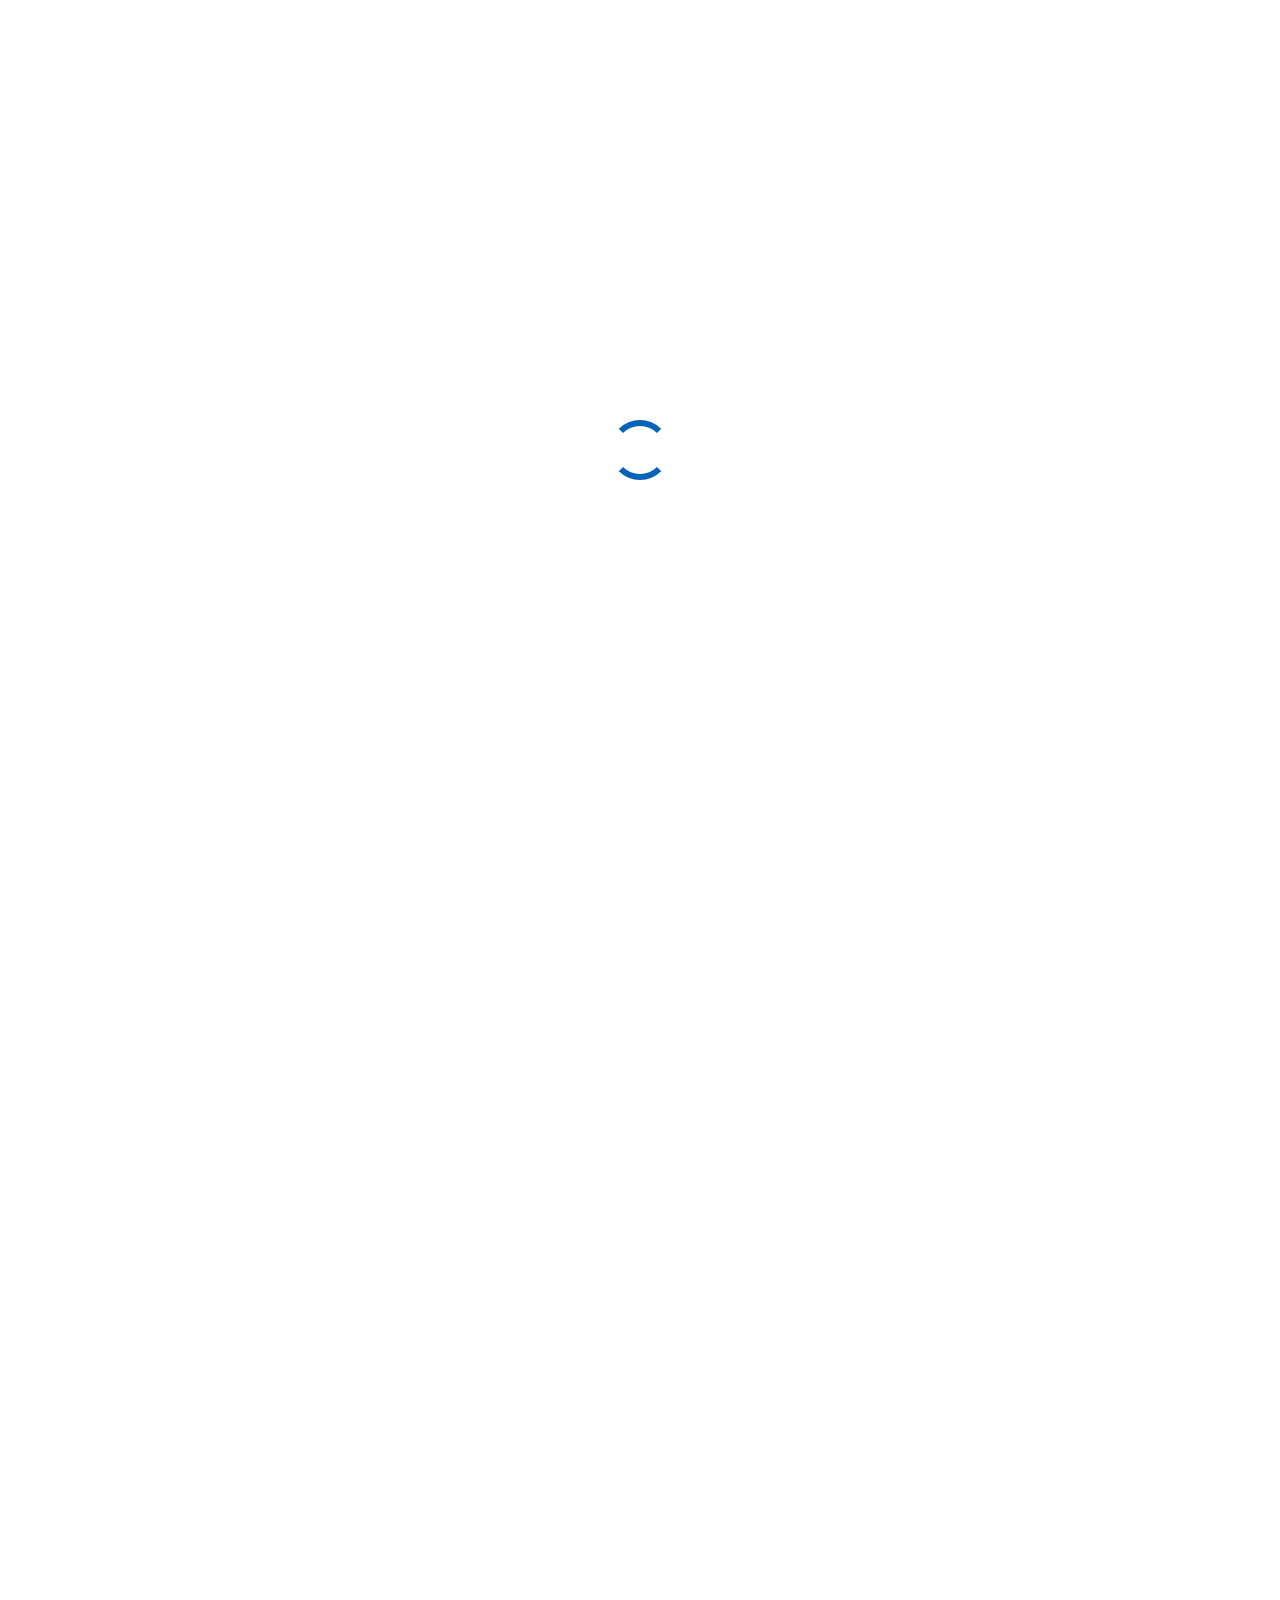
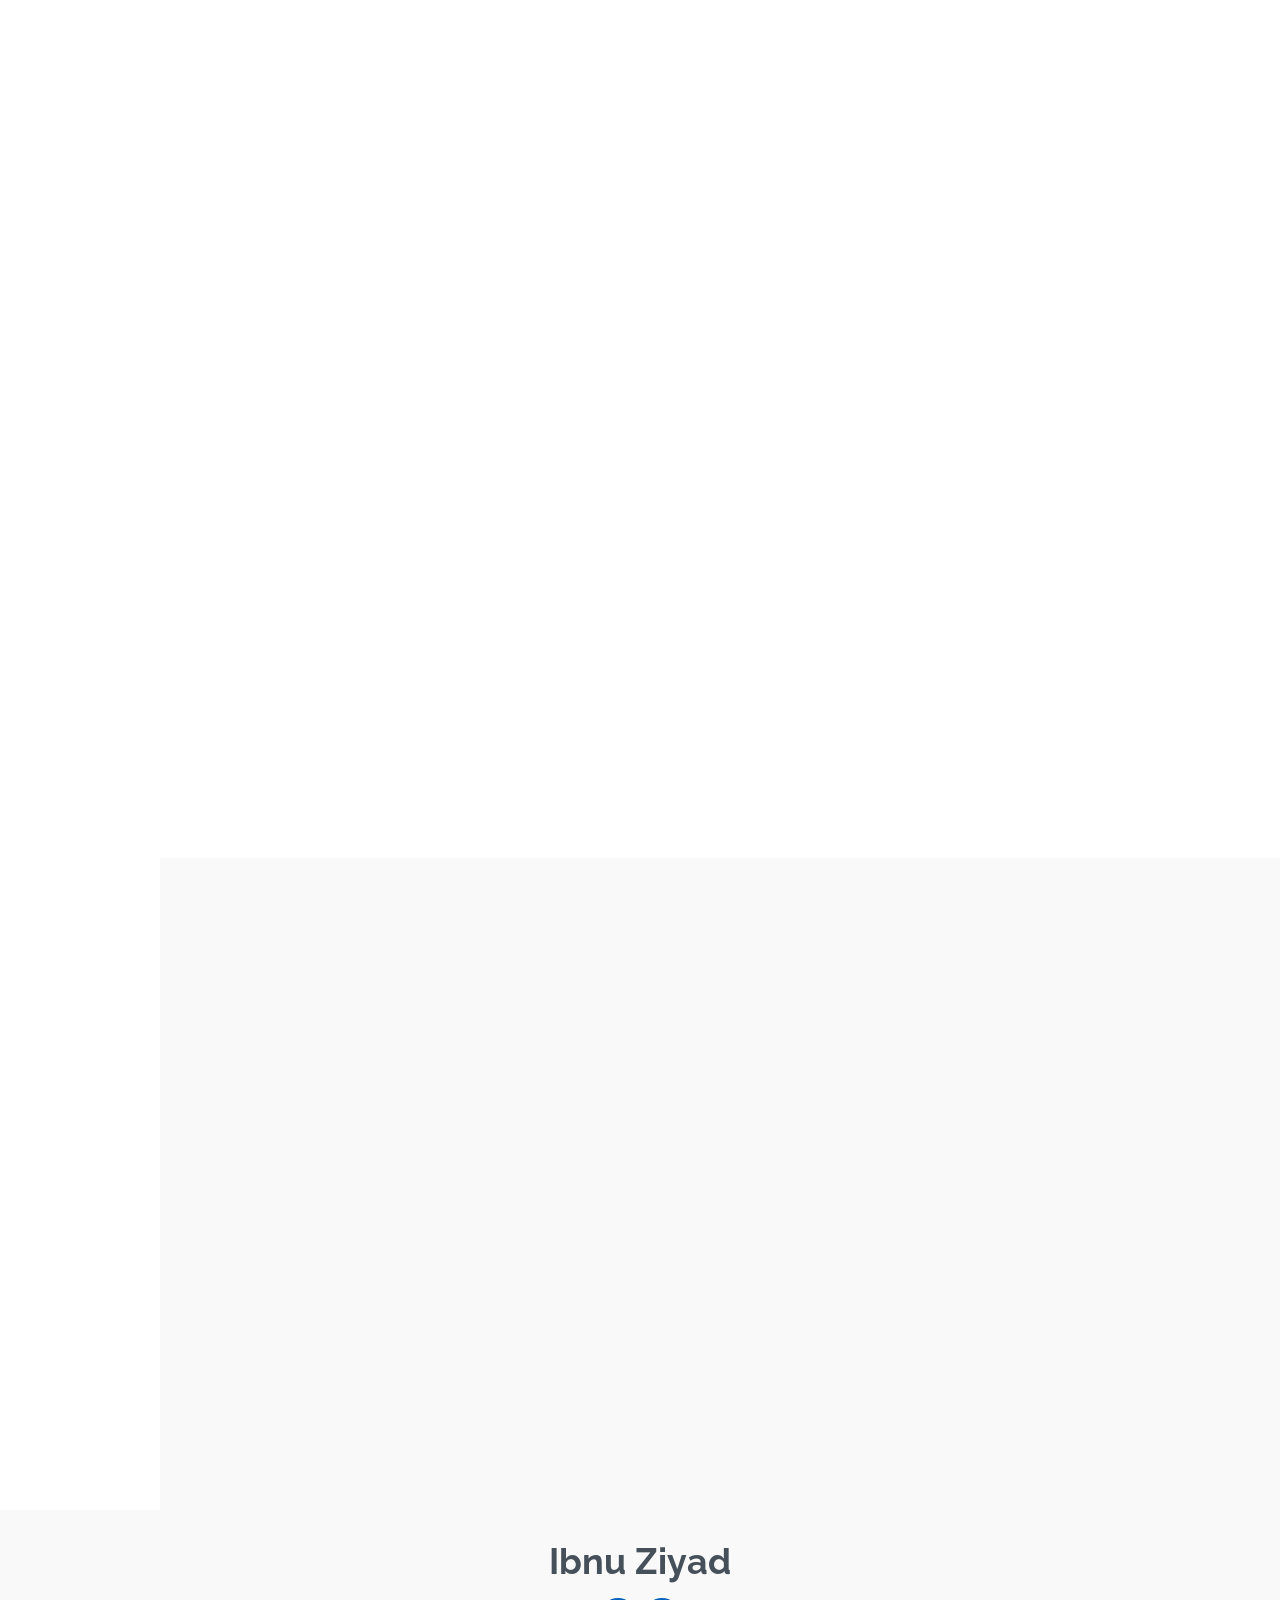
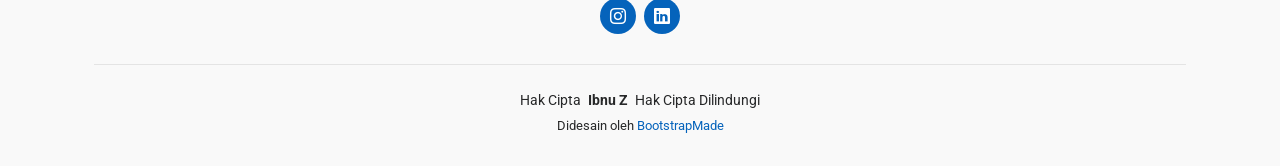
==== commit 1725f4a4: "fix: update" ====
--- a/index.html
+++ b/index.html
@@ -66,7 +66,7 @@
         <div class="row justify-content-center">
           <div class="col-lg-9">
             <h2>Ibnu Ziyad</h2>
-            <p>Saya <span class="typed" data-typed-items=" Pengembang, Pekerja Lepas">Insinyur Perangkat Lunak</span><span class="typed-cursor typed-cursor--blink" aria-hidden="true"></span></p>
+            <p>Saya <span class="typed" data-typed-items=" Frontend Developer, Backend Developer">Software Developer</span><span class="typed-cursor typed-cursor--blink" aria-hidden="true"></span></p>
             <div class="social-links">
   
               <a href="#"><i class="bi bi-instagram"></i></a>
@@ -84,11 +84,11 @@
       <!-- Section Title -->
       <div class="container section-title" data-aos="fade-up">
         <h2>Who Me?</h2>
-<p>Seorang Pengembang Perangkat Lunak, saya menjembatani solusi inovatif dengan kebutuhan pengguna untuk menciptakan aplikasi berdampak yang meningkatkan kehidupan. Dengan passion untuk pemecahan masalah dan pemahaman mendalam tentang teknologi, saya berkembang dalam mengubah ide menjadi perangkat lunak yang fungsional dan ramah pengguna.
-
-Perjalanan saya melampaui menulis baris kode. Setiap aplikasi yang saya kembangkan membawa esensi solusi untuk tantangan dunia nyata, proses pembelajaran untuk menguasai teknologi terbaru, dan dedikasi untuk memberikan kualitas. Baik itu membuat sistem yang efisien, memastikan pengalaman pengguna yang mulus, atau berkolaborasi dalam proyek terobosan, saya percaya teknologi memiliki kekuatan untuk membuka potensi dan mendorong kemajuan.
-
-Dengan setiap proyek, saya bertujuan untuk menginspirasi, berinovasi, dan memberdayakan orang lain untuk mencapai lebih banyak melalui alat yang saya bangun.</p>      </div><!-- End Section Title -->
+<p>Lulusan Teknik Informatika dengan pengalaman nyata dalam pengembangan web full-stack, perancangan RESTful 
+API, dan komputasi awan. Terbukti mampu membangun aplikasi menggunakan Laravel, CodeIgniter 4, Hapi.js, dan MySQL. 
+Berpengalaman bekerja dalam tim melalui Bangkit Academy 2024 (Google, GoTo, Tokopedia, Traveloka) dan magang di 
+instansi pemerintahan. Mencari peran sebagai Back-End Developer,Full-Stack Developer atau peran teknologi lainnya   
+untuk berkontribusi pada produk digital yang berdampak</p>      </div><!-- End Section Title -->
 
       <div class="container" data-aos="fade-up" data-aos-delay="100">
 
@@ -112,12 +112,11 @@
                 <ul>
                   <li><i class="bi bi-chevron-right"></i> <strong>Gelar:</strong> <span>Sarjana</span></li>
                   <li><i class="bi bi-chevron-right"></i> <strong>Email:</strong> <span>ibnuziyad66@gmail.com</span></li>
+                  <li><i class="bi bi-chevron-right"></i> <strong>LinkedIn:</strong> <span><a href="https://www.linkedin.com/in/ibnu-ziyad-0087a5286/">linkedin.com/in/ibnu-ziyad-0087a5286</a></span></li>
                 </ul>
               </div>
             </div>
-            <p class="py-3">
-              Saya adalah insinyur perangkat lunak yang familiar dengan proyek pengembangan web menggunakan berbagai alat.
-            </p>
+        
           </div>
         </div>
 
@@ -143,62 +142,70 @@
         <img src="https://cdn.jsdelivr.net/gh/devicons/devicon/icons/html5/html5-original.svg" 
              alt="Logo HTML" class="img-fluid mb-3" style="width: 80px;">
         <h5>HTML</h5>
-        <p>Mahir</p>
       </div>
       <!-- Skill Item -->
       <div class="col-lg-4 col-md-6 text-center">
         <img src="https://cdn.jsdelivr.net/gh/devicons/devicon/icons/css3/css3-original.svg" 
              alt="Logo CSS" class="img-fluid mb-3" style="width: 80px;">
         <h5>CSS</h5>
-        <p>Menengah</p>
       </div>
       <!-- Skill Item -->
       <div class="col-lg-4 col-md-6 text-center">
         <img src="https://cdn.jsdelivr.net/gh/devicons/devicon/icons/javascript/javascript-original.svg" 
              alt="Logo JavaScript" class="img-fluid mb-3" style="width: 80px;">
         <h5>JavaScript</h5>
-        <p>Menengah</p>
       </div>
       <!-- Skill Item -->
       <div class="col-lg-4 col-md-6 text-center">
         <img src="https://cdn.jsdelivr.net/gh/devicons/devicon/icons/php/php-original.svg" 
              alt="Logo PHP" class="img-fluid mb-3" style="width: 80px;">
         <h5>PHP</h5>
-        <p>Menengah</p>
       </div>
       <!-- Skill Item -->
       <div class="col-lg-4 col-md-6 text-center">
         <img src="[data-uri]" 
              alt="Logo Laravel" class="img-fluid mb-3" style="width: 80px;">
         <h5>Laravel</h5>
-        <p>Menengah</p>
       </div>
       <!-- Skill Item -->
       <div class="col-lg-4 col-md-6 text-center">
         <img src="https://cdn.jsdelivr.net/gh/devicons/devicon/icons/codeigniter/codeigniter-plain.svg" 
              alt="Logo CodeIgniter" class="img-fluid mb-3" style="width: 80px;">
         <h5>CodeIgniter 4</h5>
-        <p>Menengah</p>
       </div>
       <!-- Skill Item -->
       <div class="col-lg-4 col-md-6 text-center">
         <img src="https://cdn.jsdelivr.net/gh/devicons/devicon/icons/nodejs/nodejs-original.svg" 
              alt="Logo Hapi.js" class="img-fluid mb-3" style="width: 80px;">
         <h5>Hapi.js</h5>
-        <p>Menengah</p>
       </div>
       <!-- Skill Item -->
       <div class="col-lg-4 col-md-6 text-center">
         <img src="https://cdn.jsdelivr.net/gh/devicons/devicon/icons/nodejs/nodejs-original.svg" 
          alt="Logo Node.js" class="img-fluid mb-3" style="width: 80px;">
         <h5>Node.js</h5>
-        <p>Menengah</p>
       </div>
       <div class="col-lg-4 col-md-6 text-center">
         <img src="https://cdn.jsdelivr.net/gh/devicons/devicon/icons/mysql/mysql-original.svg" 
              alt="Logo MySQL" class="img-fluid mb-3" style="width: 80px;">
         <h5>MySQL</h5>
-        <p>Menengah</p>
+      </div>
+      <div class="col-lg-4 col-md-6 text-center">
+        <img src="https://cdn.jsdelivr.net/gh/devicons/devicon/icons/postgresql/postgresql-original.svg"
+             alt="Logo PostgreSQL" class="img-fluid mb-3" style="width: 80px;">
+        <h5>PostgreSQL</h5>
+      </div>
+      <div class="col-lg-4 col-md-6 text-center">
+        <img src="https://cdn.jsdelivr.net/gh/devicons/devicon/icons/docker/docker-original.svg"
+             alt="Logo Docker" class="img-fluid mb-3" style="width: 80px;">
+        <h5>Docker</h5>
+     
+      </div>
+      <div class="col-lg-4 col-md-6 text-center">
+        <img src="https://cdn.jsdelivr.net/gh/devicons/devicon/icons/github/github-original.svg"
+             alt="Logo Github" class="img-fluid mb-3" style="width: 80px;">
+        <h5>Github</h5>
+     
       </div>
     </div>
   </div>
@@ -348,6 +355,7 @@
                   <i class="bi bi-arrow-right portfolio-arrow"></i>
                 </div>
               </div>
+           
             </div>
           </div><!-- End Portfolio Card 2 -->
 
@@ -375,6 +383,28 @@
             </div>
           </div><!-- End Portfolio Card 2 -->
 
+            <div class="col-lg-4 col-md-6" data-aos="fade-up" data-aos-delay="200">
+            <div class="portfolio-card" onclick="window.location.href='project-booking.html'" style="cursor: pointer;">
+              <div class="portfolio-image-wrapper">
+                <img src="assets/img/portfolio/jaspay-logo.png" class="img-fluid portfolio-booking" alt="Panel Admin Web">
+                <div class="portfolio-overlay">
+                  <div class="overlay-content">
+                    <a href="assets/img/portfolio/home-ai.png" data-gallery="portfolioGallery" class="glightbox preview-btn" onclick="event.stopPropagation();" title="Lihat Gambar">
+                      <i class="bi bi-zoom-in"></i>
+                    </a>
+                  </div>
+                </div>
+              </div>
+              <div class="portfolio-body">
+                <h4 class="portfolio-title">JASPAY — Platform Booking Jasa UMKM</h4>
+                <p class="portfolio-description">Platform marketplace AI berbasis web yang menghubungkan pengguna dengan model kecerdasan buatan melalui antarmuka terintegrasi, didukung blockchain untuk transparansi dan keamanan log inferensi.</p>
+                <div class="portfolio-footer">
+                  <span class="portfolio-category">Aplikasi Web</span>
+                  <i class="bi bi-arrow-right portfolio-arrow"></i>
+                </div>
+              </div>
+            </div>
+          </div>
         </div>
     
 
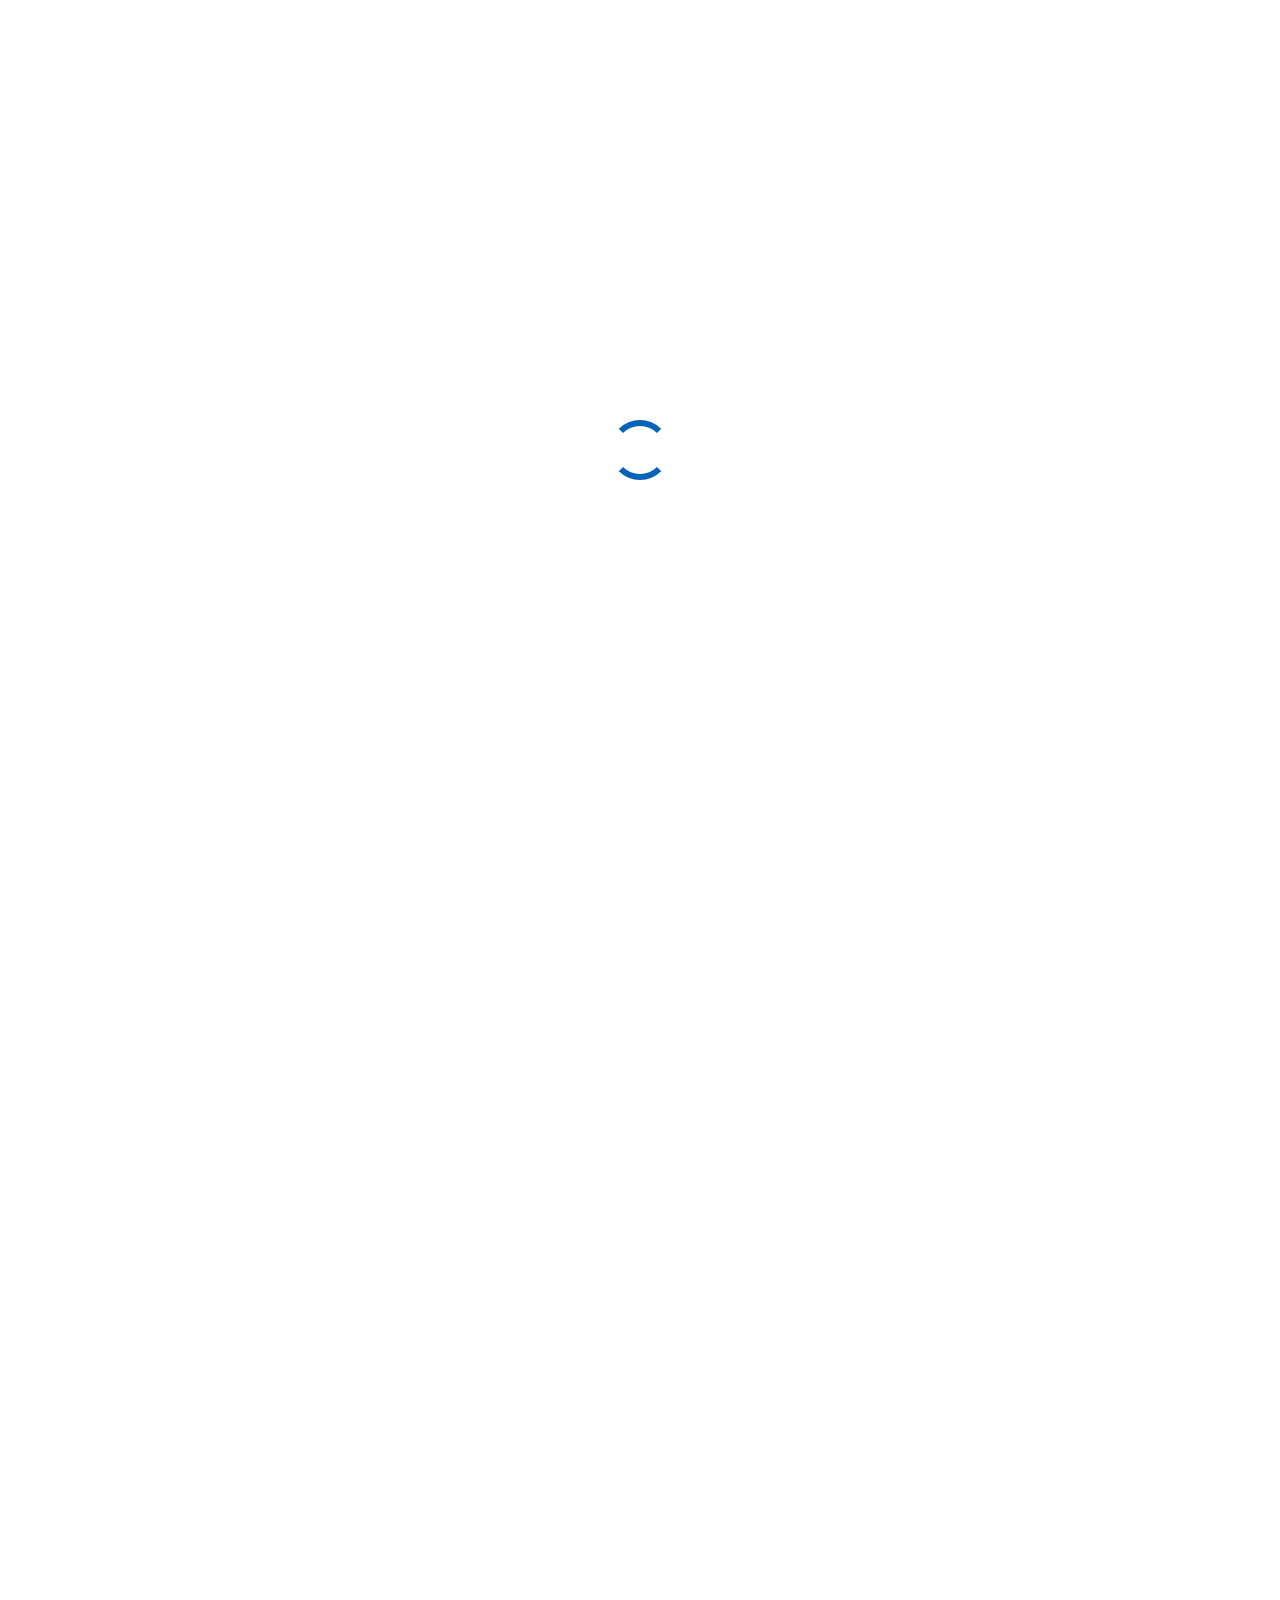
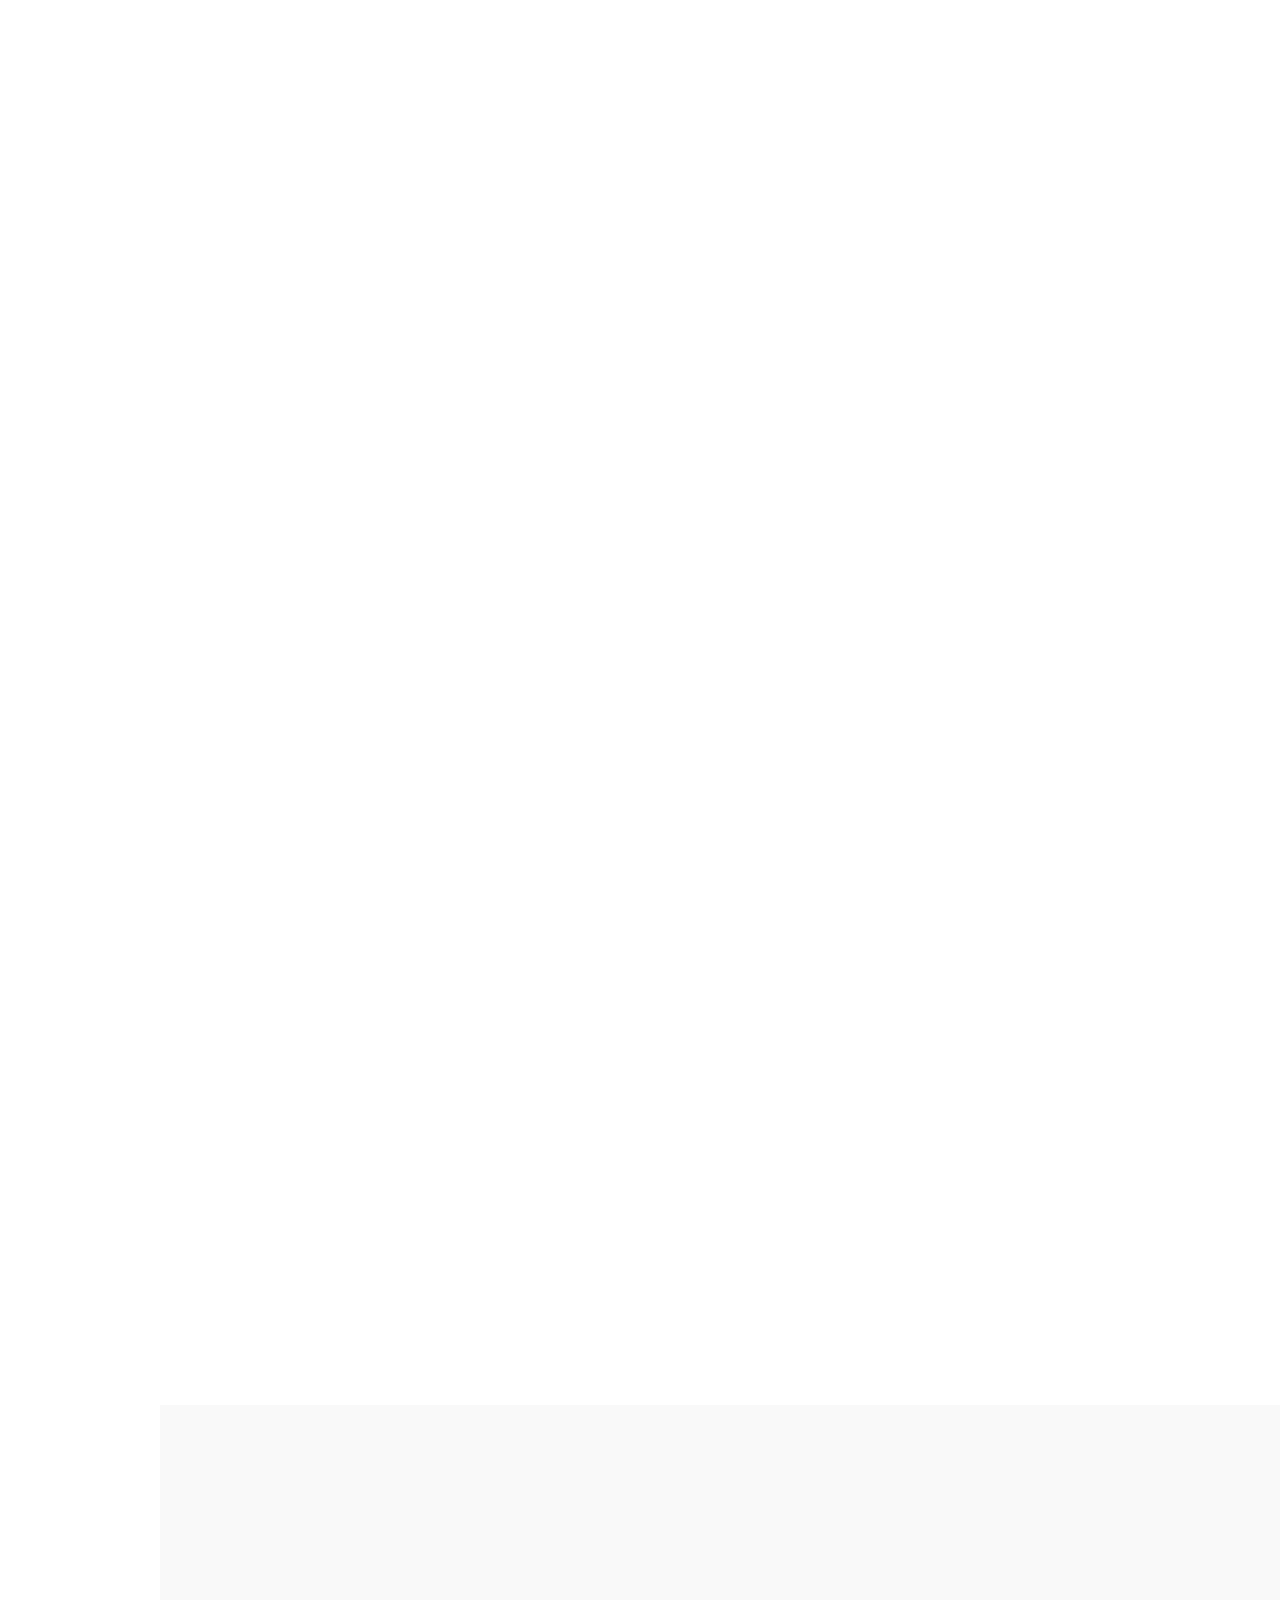
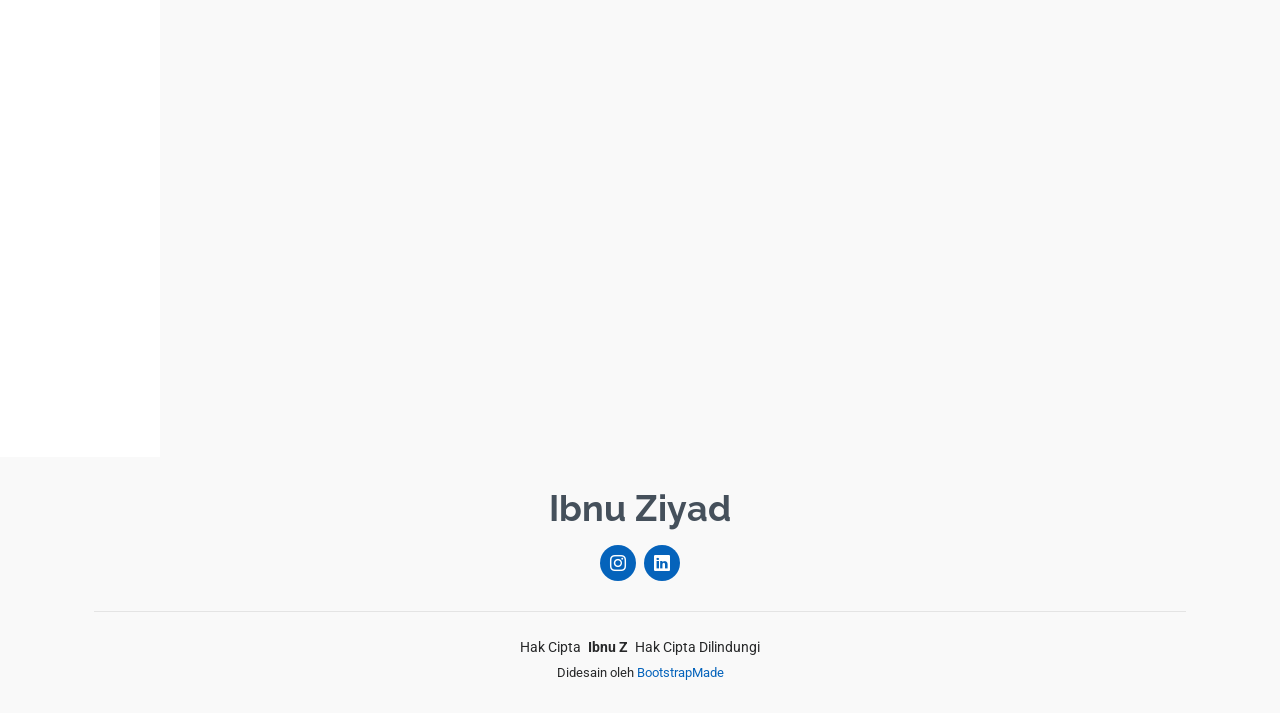
==== commit f433270c: "fix: update" ====
--- a/index.html
+++ b/index.html
@@ -46,6 +46,7 @@
       <ul>
         <li><a href="#hero" class="active"><i class="bi bi-house navicon"></i><span>Beranda</span></a></li>
         <li><a href="#about"><i class="bi bi-person navicon"></i><span>Tentang</span></a></li>
+        <li><a href="#certificates"><i class="bi bi-award navicon"></i><span>Sertifikat</span></a></li>
         <li><a href="#resume"><i class="bi bi-file-earmark-text navicon"></i><span>Riwayat Hidup</span></a></li>
         <li><a href="#portfolio"><i class="bi bi-images navicon"></i><span>Portofolio</span></a></li>
         <li><a href="#services"><i class="bi bi-hdd-stack navicon"></i><span>Layanan</span></a></li>
@@ -124,7 +125,144 @@
 
     </section><!-- /About Section -->
 
-    <!-- Stats Section -->
+ <!-- Certificates Section -->
+<section id="certificates" class="certificates section">
+
+  <!-- Section Title -->
+  <div class="container section-title" data-aos="fade-up">
+    <h2>Sertifikat</h2>
+    <p>Sertifikasi dan pelatihan profesional yang telah saya selesaikan</p>
+  </div><!-- End Section Title -->
+
+  <div class="container" data-aos="fade-up" data-aos-delay="100">
+    <div class="row g-2">
+
+      <!-- Certificate 1 -->
+      <div class="col-lg-4 col-md-6" data-aos="fade-up" data-aos-delay="100">
+        <div class="certificate-item">
+          <div class="certificate-image-wrapper">
+            <img src="./assets/img/sertif-bangkit.png" alt="Bangkit Academy Certificate" class="certificate-image">
+            <div class="certificate-overlay">
+              <div class="certificate-info">
+                <h4>Bangkit Academy 2024</h4>
+                <p>Cloud Computing Cohort</p>
+              </div>
+            </div>
+          </div>
+        </div>
+      </div>
+
+      <!-- Certificate 2 -->
+      <div class="col-lg-4 col-md-6" data-aos="fade-up" data-aos-delay="200">
+        <div class="certificate-item">
+          <div class="certificate-image-wrapper">
+            <img src="./assets/img/sertif-backend.png" alt="Web Development Certificate" class="certificate-image">
+            <div class="certificate-overlay">
+              <div class="certificate-info">
+                <h4>Backend JavaScript</h4>
+                <p>Dicoding</p>
+              </div>
+            </div>
+          </div>
+        </div>
+      </div>
+
+      <!-- Certificate 3 -->
+    
+      <div class="col-12 text-center mt-4" data-aos="fade-up" data-aos-delay="400">
+        <a href="https://www.linkedin.com/in/ibnu-ziyad-0087a5286/" target="_blank" class="btn btn-primary">
+          <i class="bi bi-linkedin"></i> Lihat Semua Sertifikat di LinkedIn
+        </a>
+      </div>
+
+    </div>
+  </div>
+
+</section><!-- /Certificates Section -->
+
+<style>
+  .certificate-item {
+    position: relative;
+    overflow: hidden;
+    border-radius: 10px;
+    box-shadow: 0 2px 15px rgba(0, 0, 0, 0.1);
+    transition: all 0.3s ease;
+  }
+
+  .certificate-item:hover {
+    box-shadow: 0 8px 25px rgba(0, 0, 0, 0.2);
+    transform: translateY(-8px);
+  }
+
+  .certificate-image-wrapper {
+    position: relative;
+    width: 100%;
+    overflow: hidden;
+    background: #f5f5f5;
+    aspect-ratio: 16 / 9;
+  }
+
+  .certificate-image {
+    width: 100%;
+    height: 100%;
+    object-fit: cover;
+    transition: transform 0.3s ease;
+  }
+
+  .certificate-item:hover .certificate-image {
+    transform: scale(1.05);
+  }
+
+  .certificate-overlay {
+    position: absolute;
+    top: 0;
+    left: 0;
+    right: 0;
+    bottom: 0;
+    background: rgba(0, 102, 204, 0.85);
+    display: flex;
+    align-items: flex-end;
+    justify-content: center;
+    opacity: 0;
+    transition: opacity 0.3s ease;
+    padding: 15px;
+    text-align: center;
+  }
+
+  .certificate-item:hover .certificate-overlay {
+    opacity: 1;
+  }
+
+  .certificate-info {
+    color: white;
+  }
+
+  .certificate-info h4 {
+    margin: 0 0 8px 0;
+    font-size: 18px;
+    font-weight: 600;
+  }
+
+  .certificate-info p {
+    margin: 0;
+    font-size: 14px;
+    opacity: 0.9;
+  }
+
+  @media (max-width: 768px) {
+    .certificate-image-wrapper {
+      aspect-ratio: 16 / 9;
+    }
+
+    .certificate-info h4 {
+      font-size: 16px;
+    }
+
+    .certificate-info p {
+      font-size: 12px;
+    }
+  }
+</style>
 
 
 <!-- Skills Section -->
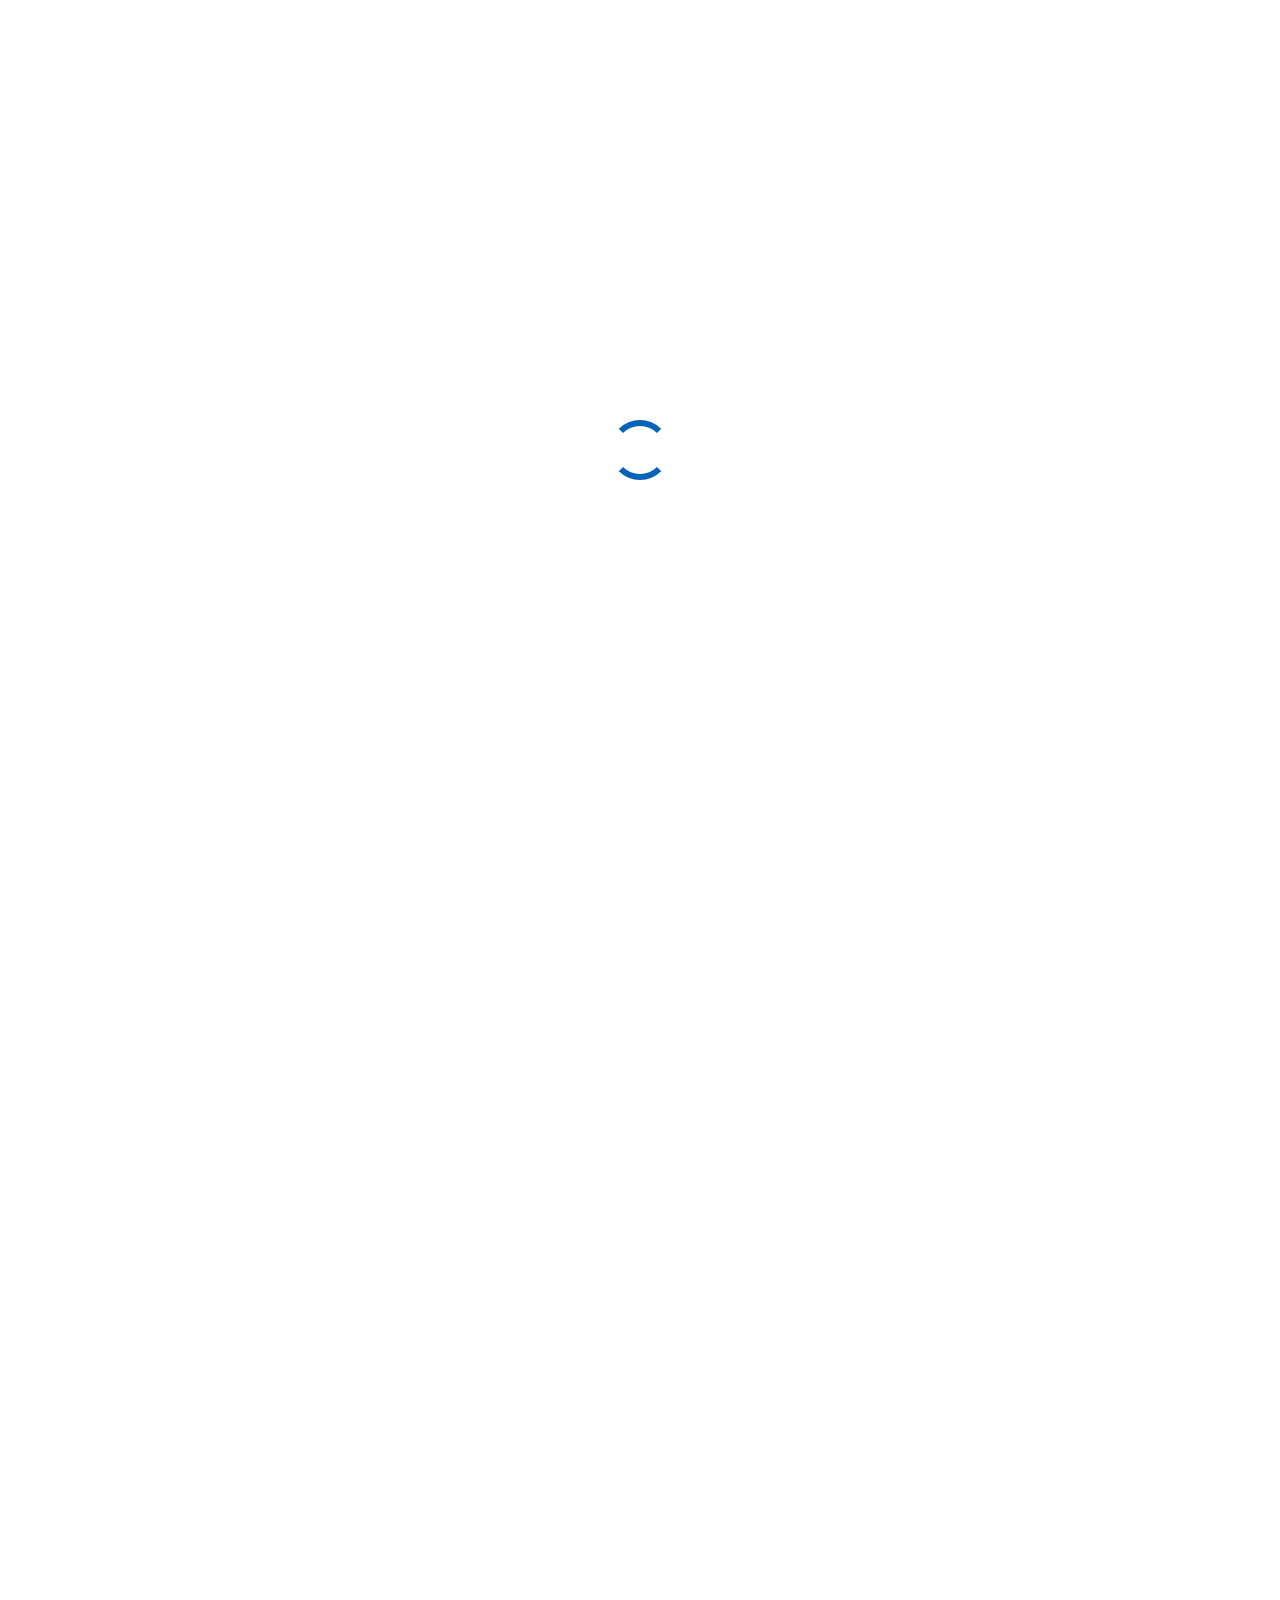
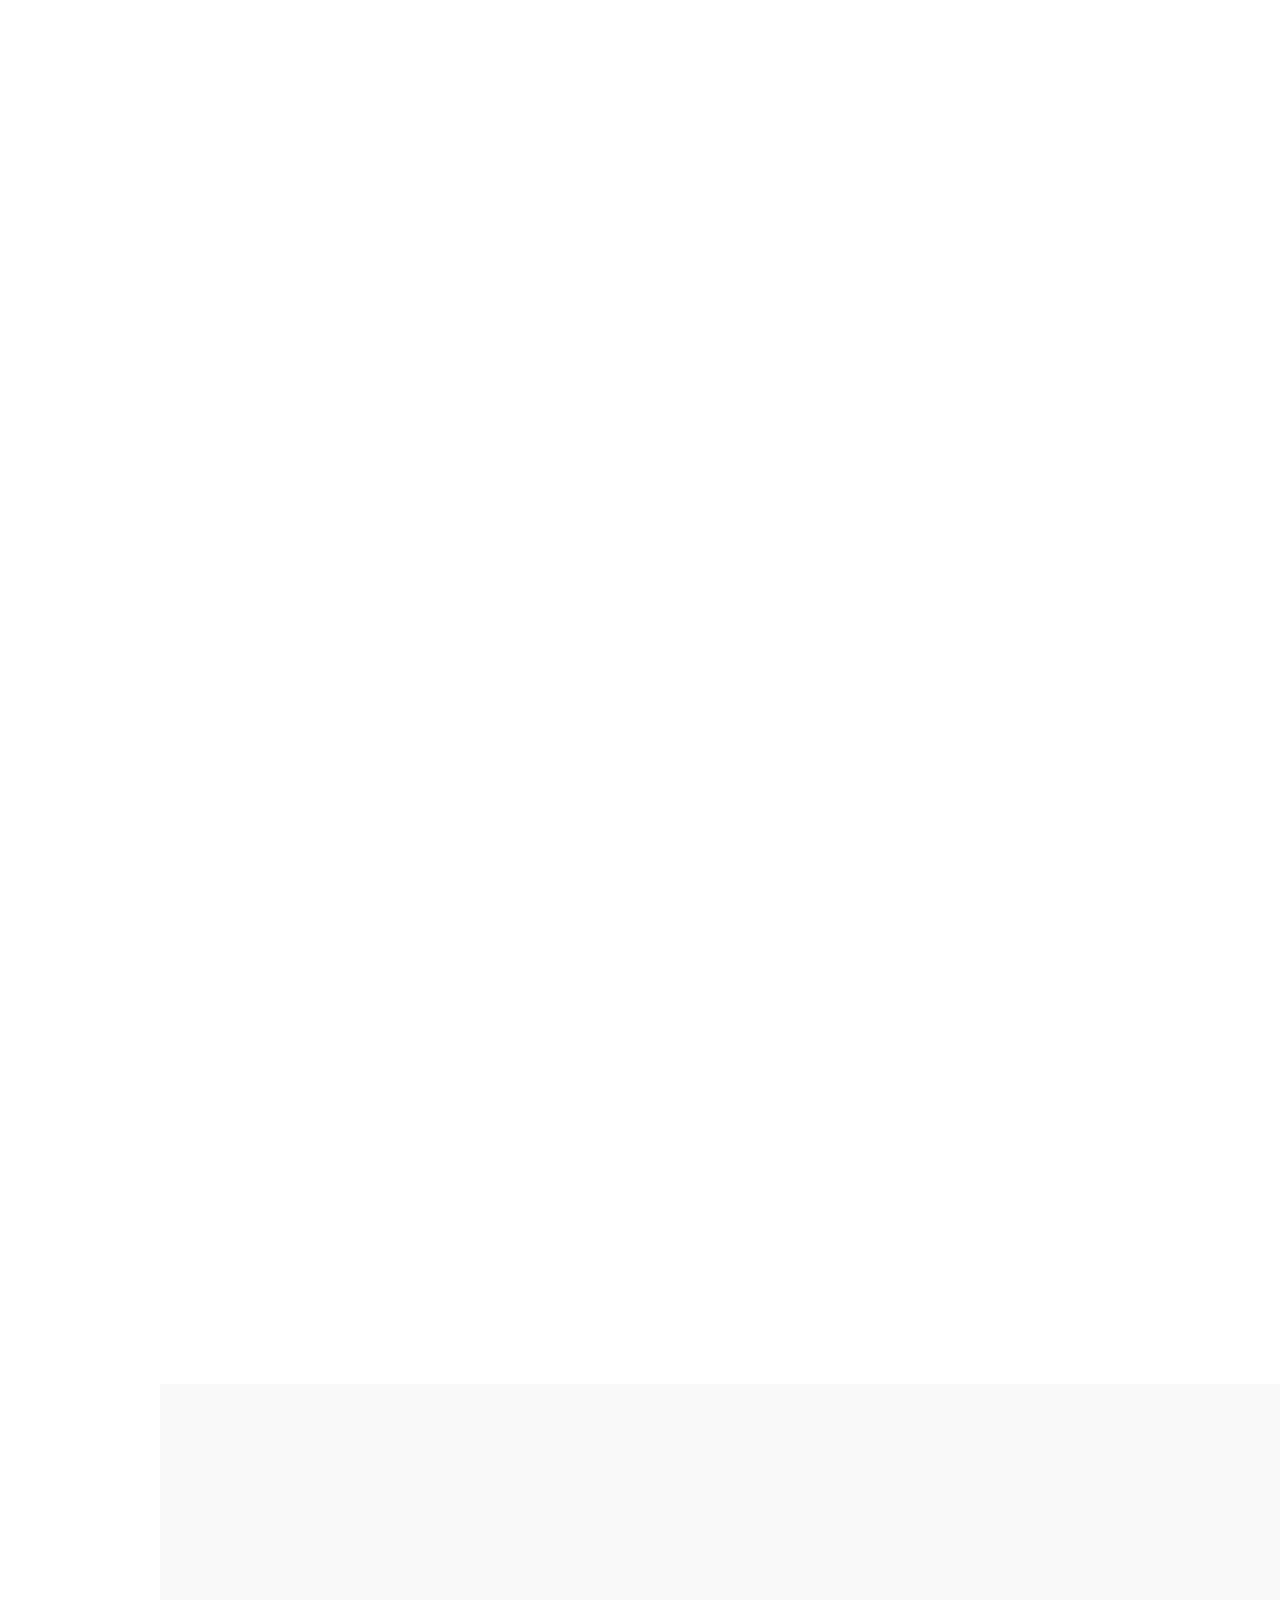
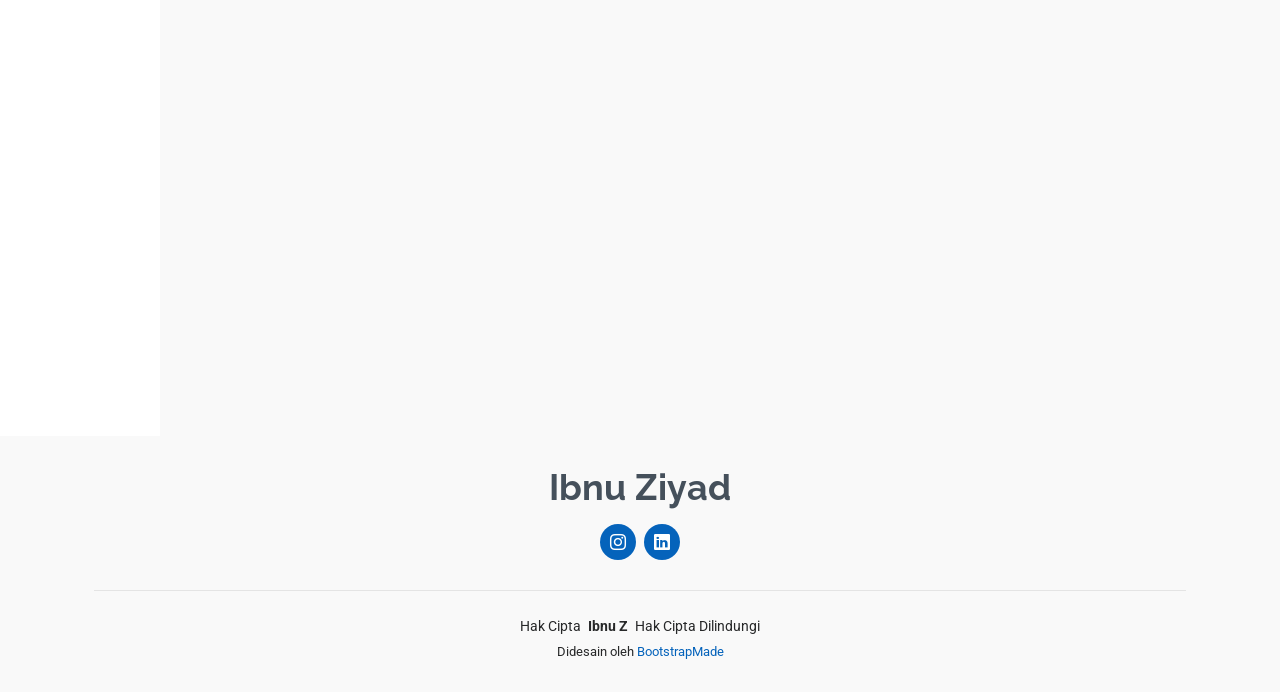
==== commit cc2da80e: "fix: update" ====
--- a/index.html
+++ b/index.html
@@ -535,7 +535,7 @@
               </div>
               <div class="portfolio-body">
                 <h4 class="portfolio-title">JASPAY — Platform Booking Jasa UMKM</h4>
-                <p class="portfolio-description">Platform marketplace AI berbasis web yang menghubungkan pengguna dengan model kecerdasan buatan melalui antarmuka terintegrasi, didukung blockchain untuk transparansi dan keamanan log inferensi.</p>
+                <p class="portfolio-description">JASPAY adalah platform booking jasa untuk UMKM yang memudahkan pengguna dalam menemukan dan memesan layanan yang mereka butuhkan.</p>
                 <div class="portfolio-footer">
                   <span class="portfolio-category">Aplikasi Web</span>
                   <i class="bi bi-arrow-right portfolio-arrow"></i>
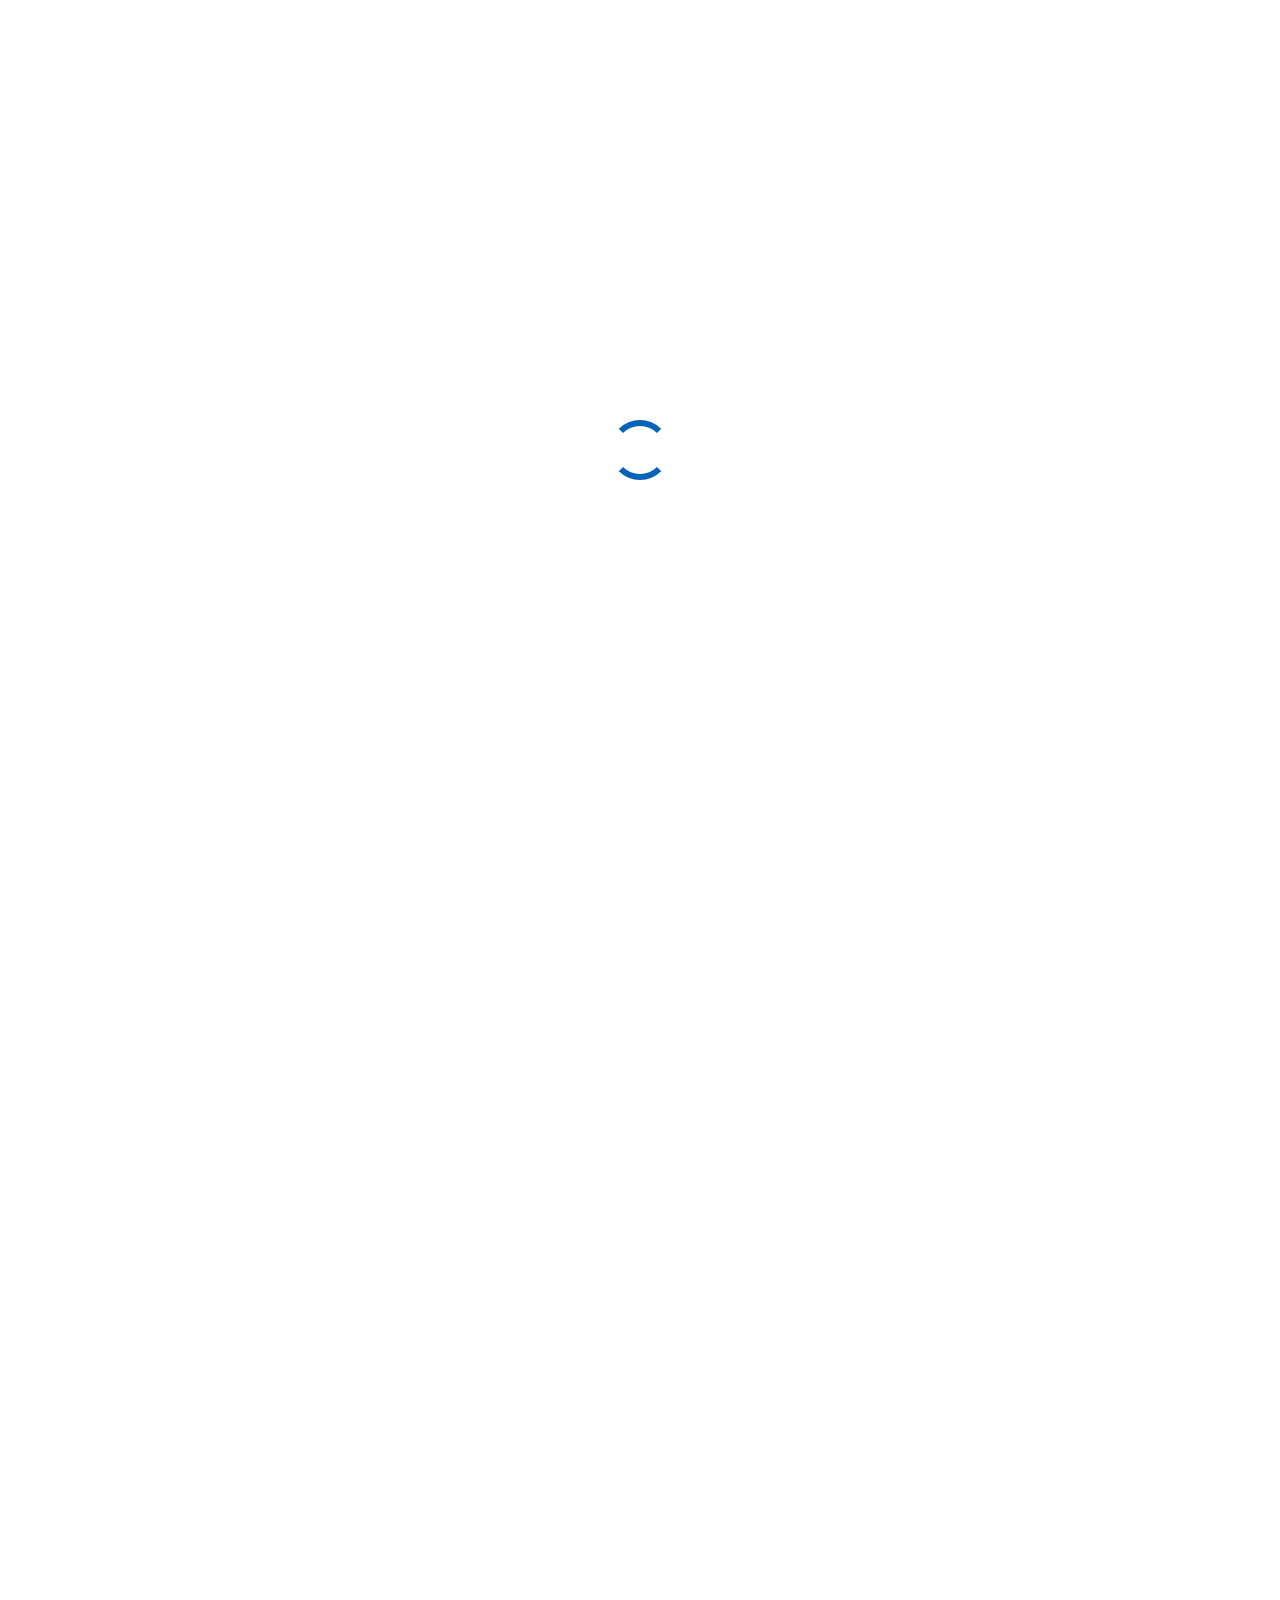
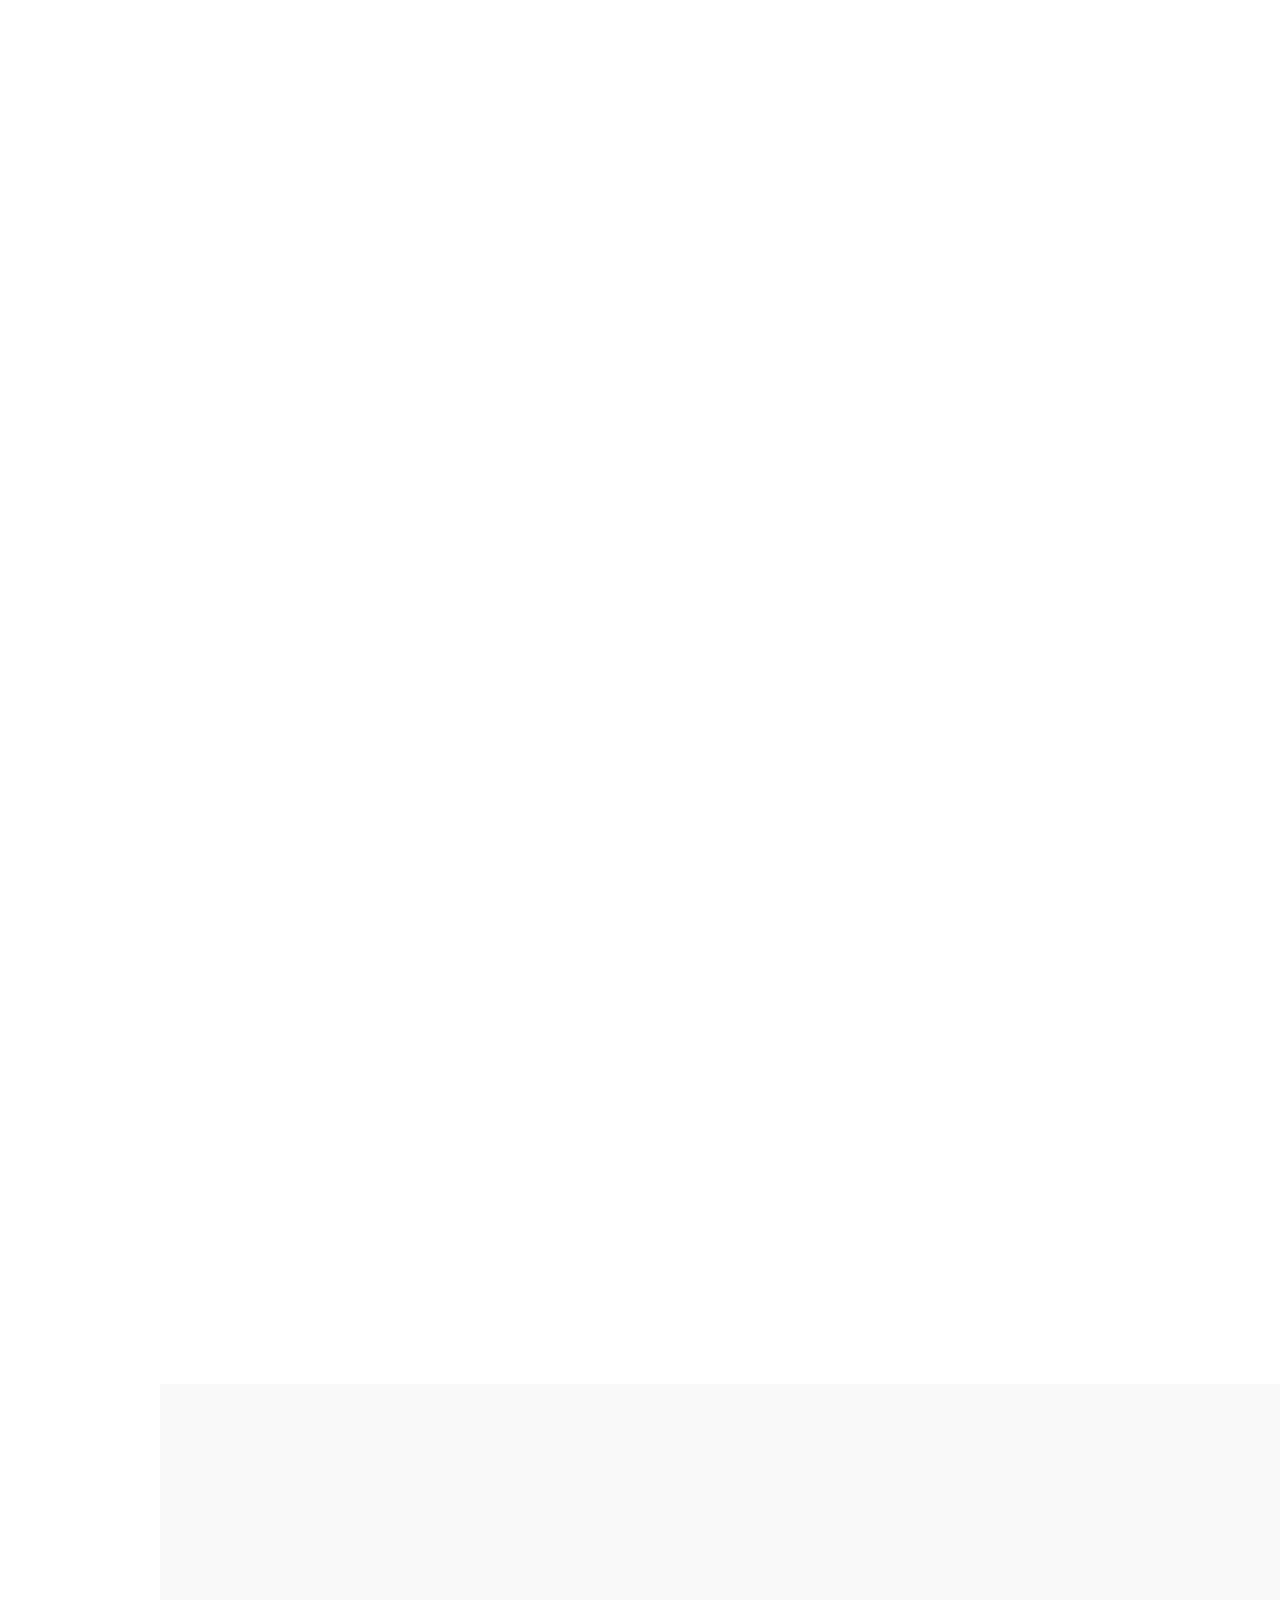
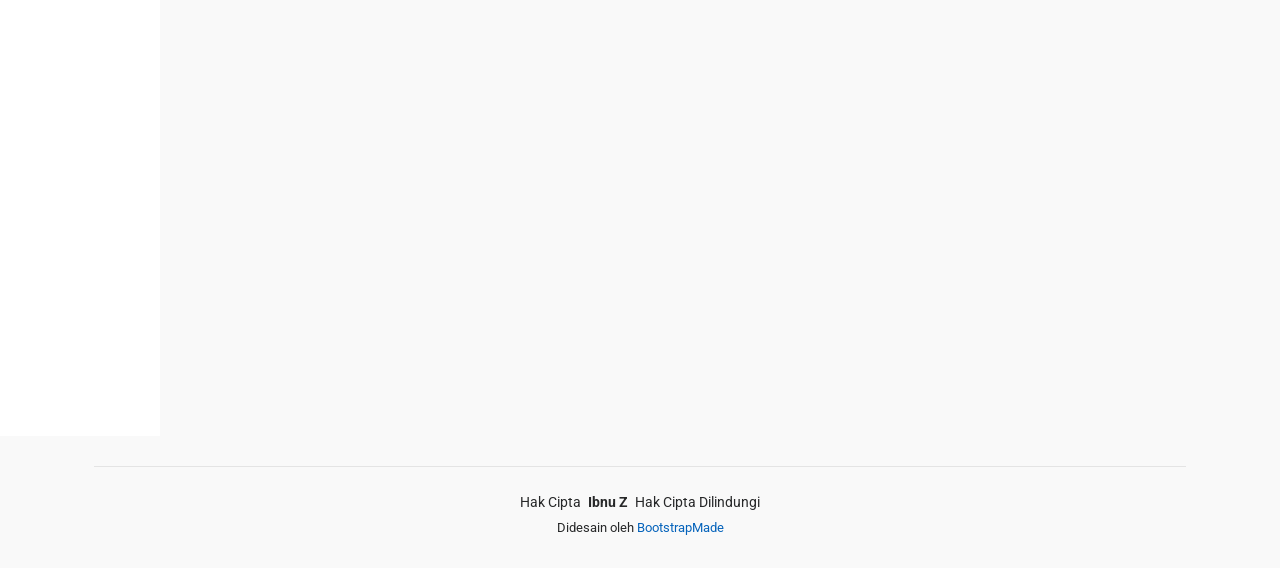
==== commit 2974c344: "fix: update" ====
--- a/index.html
+++ b/index.html
@@ -72,6 +72,7 @@
   
               <a href="#"><i class="bi bi-instagram"></i></a>
               <a href="https://www.linkedin.com/in/ibnu-ziyad-0087a5286/"><i class="bi bi-linkedin"></i></a>
+              <a href="https://github.com/MrZiy16/" target="_blank"><i class="bi bi-github"></i></a>
             </div>
           </div>
         </div>
@@ -685,7 +686,7 @@
               <a href="https://www.linkedin.com/in/ibnu-ziyad-0087a5286/" target="_blank" class="social-icon-btn" style="display: inline-flex; align-items: center; justify-content: center; width: 60px; height: 60px; background: linear-gradient(135deg, #0077b5 0%, #00a0d2 100%); border-radius: 50%; color: white; font-size: 28px; transition: transform 0.3s ease, box-shadow 0.3s ease; box-shadow: 0 4px 15px rgba(0, 119, 181, 0.4);">
                 <i class="bi bi-linkedin"></i>
               </a>
-              <a href="https://github.com/" target="_blank" class="social-icon-btn" style="display: inline-flex; align-items: center; justify-content: center; width: 60px; height: 60px; background: linear-gradient(135deg, #333333 0%, #555555 100%); border-radius: 50%; color: white; font-size: 28px; transition: transform 0.3s ease, box-shadow 0.3s ease; box-shadow: 0 4px 15px rgba(51, 51, 51, 0.4);">
+              <a href="https://github.com/MrZiy16/" target="_blank" class="social-icon-btn" style="display: inline-flex; align-items: center; justify-content: center; width: 60px; height: 60px; background: linear-gradient(135deg, #333333 0%, #555555 100%); border-radius: 50%; color: white; font-size: 28px; transition: transform 0.3s ease, box-shadow 0.3s ease; box-shadow: 0 4px 15px rgba(51, 51, 51, 0.4);">
                 <i class="bi bi-github"></i>
               </a>
             </div>
@@ -715,12 +716,7 @@
 
   <footer id="footer" class="footer position-relative light-background">
     <div class="container">
-      <h3 class="sitename">Ibnu Ziyad</h3>
-      <div class="social-links d-flex justify-content-center">
-        
-        <a href=""><i class="bi bi-instagram"></i></a>
-        <a href=""><i class="bi bi-linkedin"></i></a>
-      </div>
+   
       <div class="container">
         <div class="copyright">
           <span>Hak Cipta</span> <strong class="px-1 sitename">Ibnu Z</strong> <span>Hak Cipta Dilindungi</span>
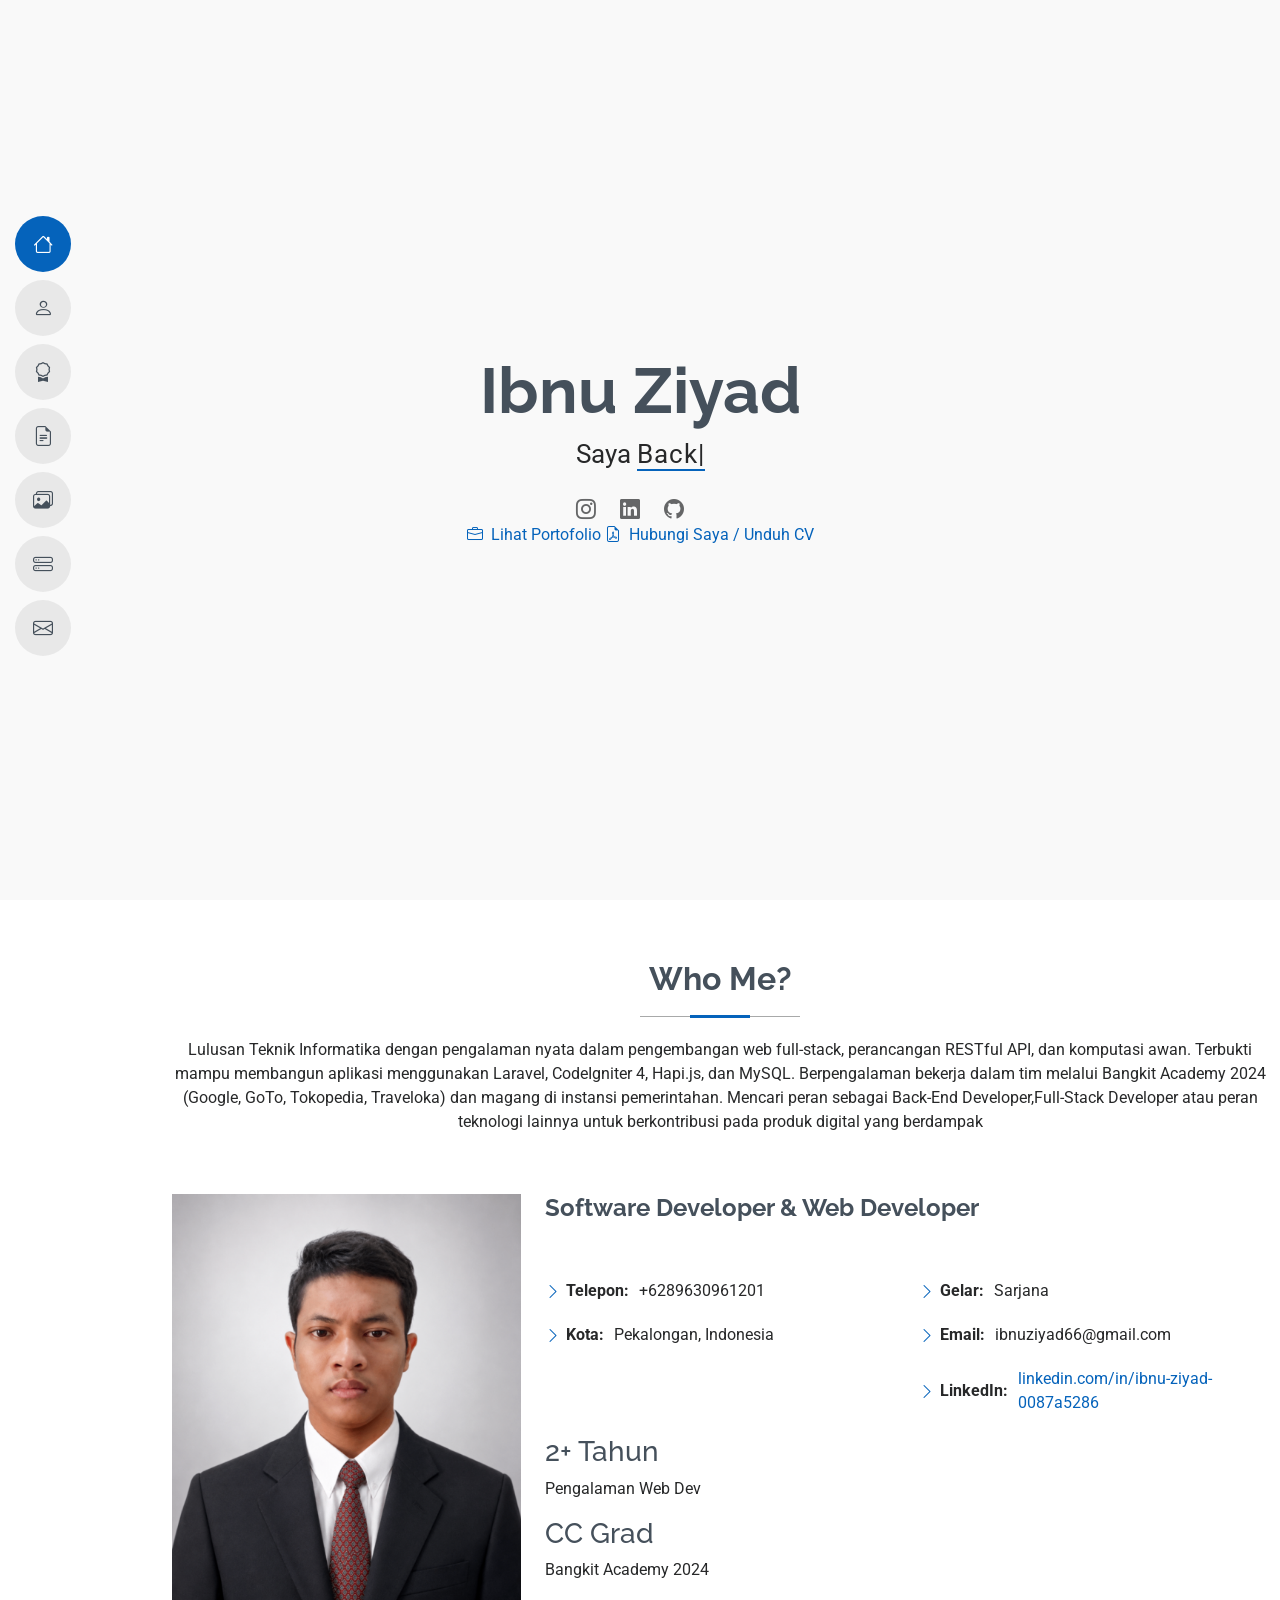
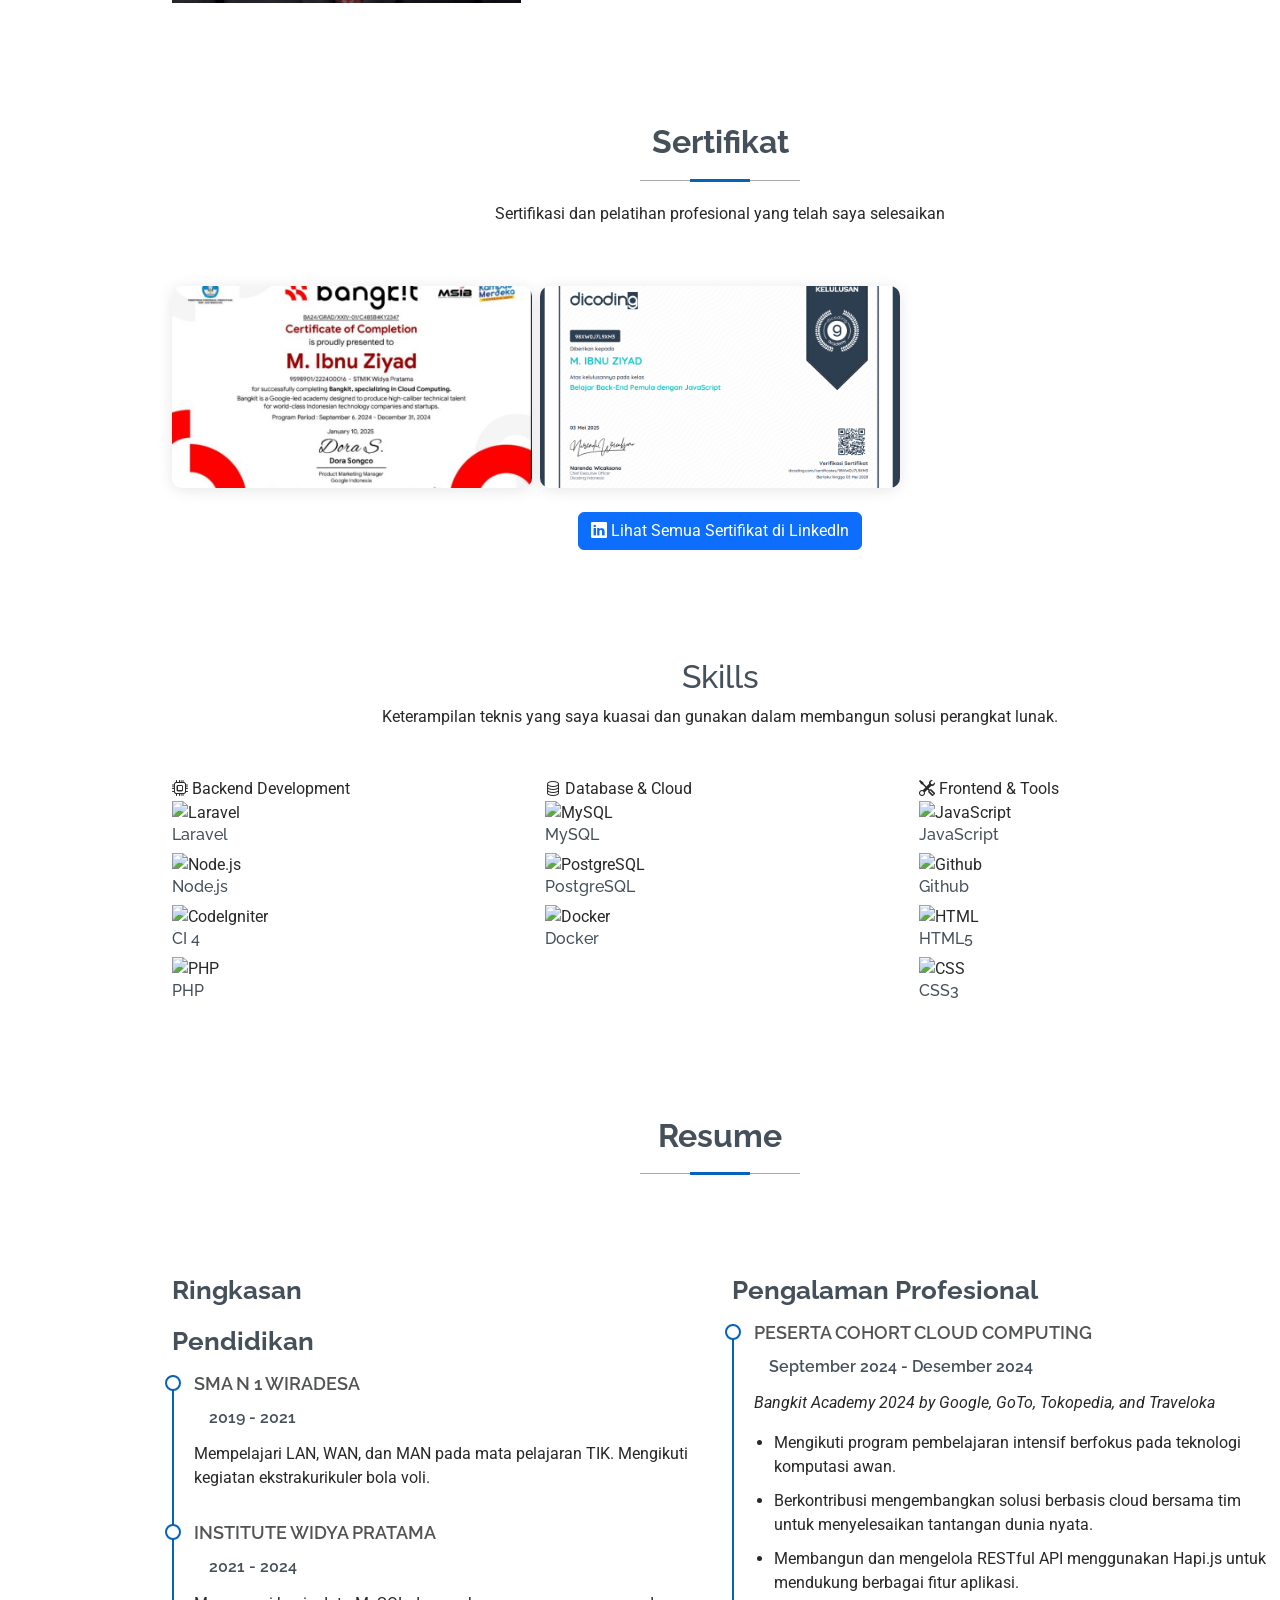
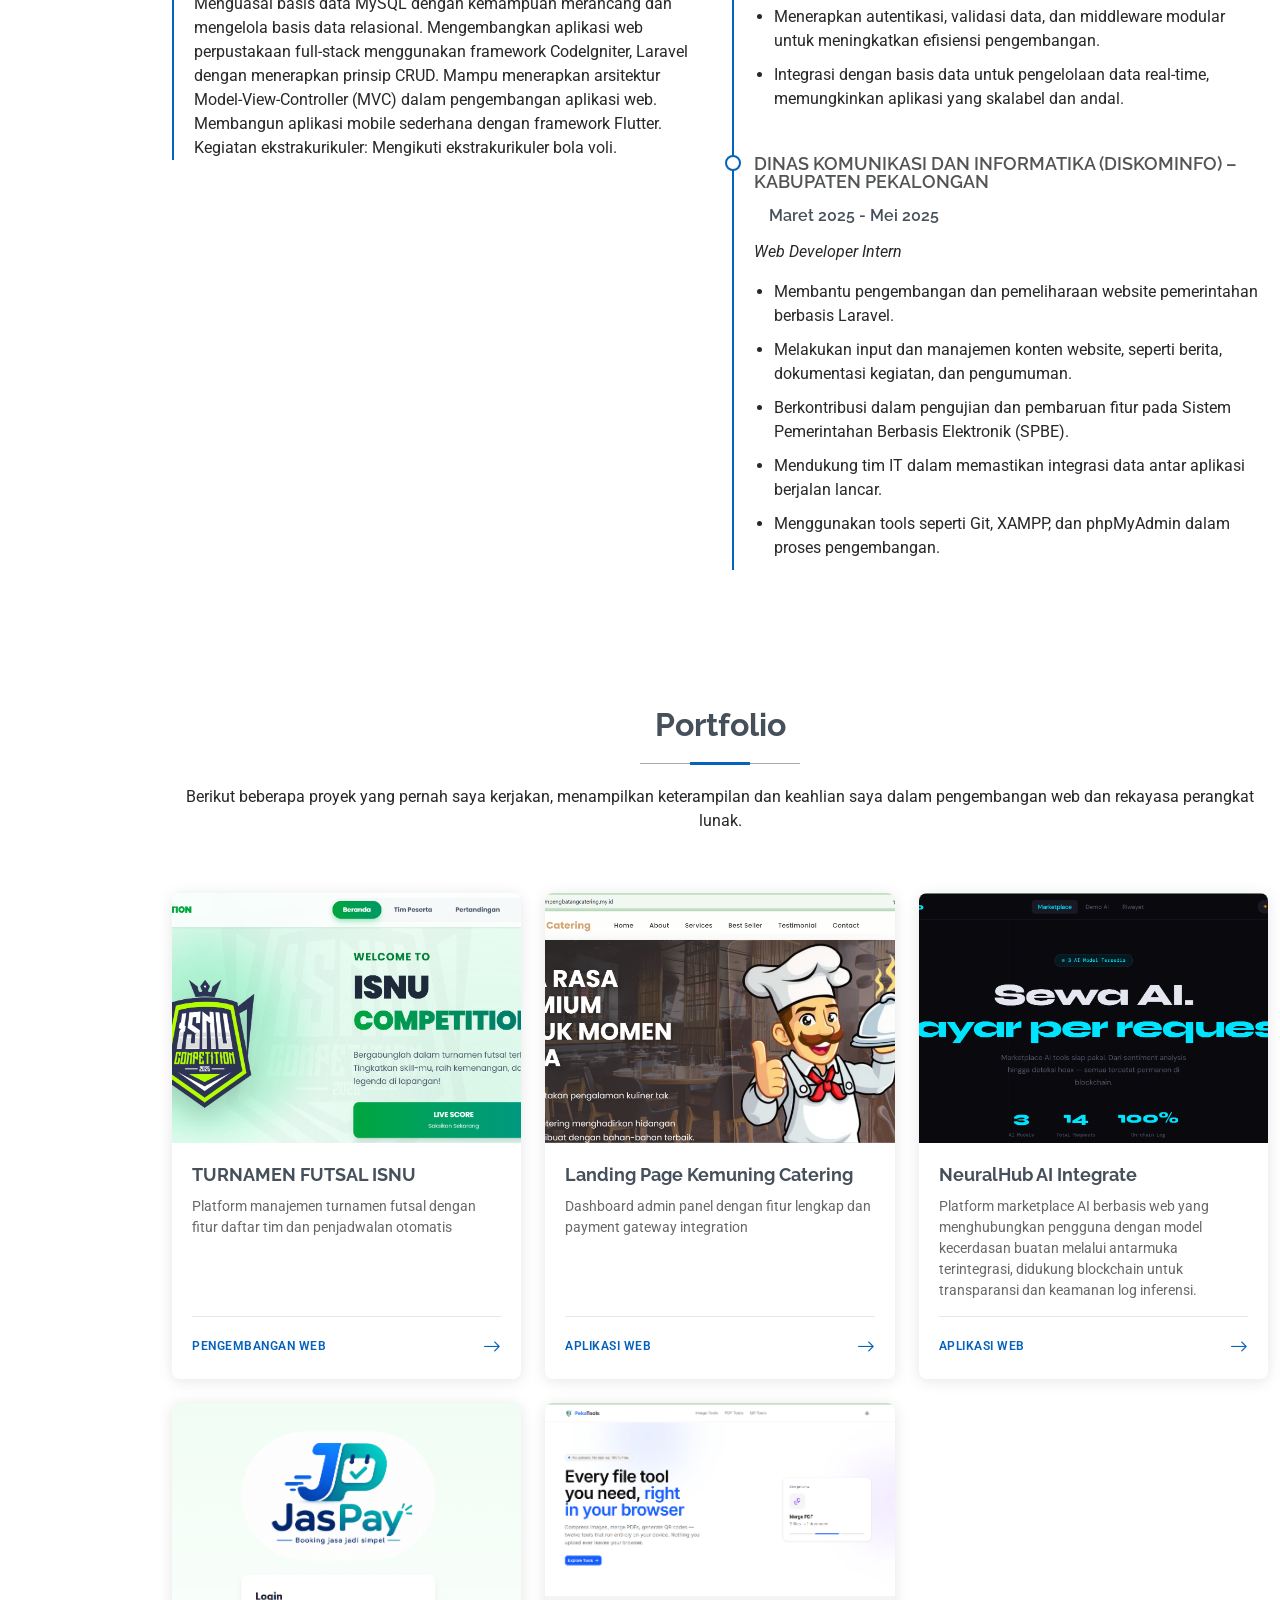
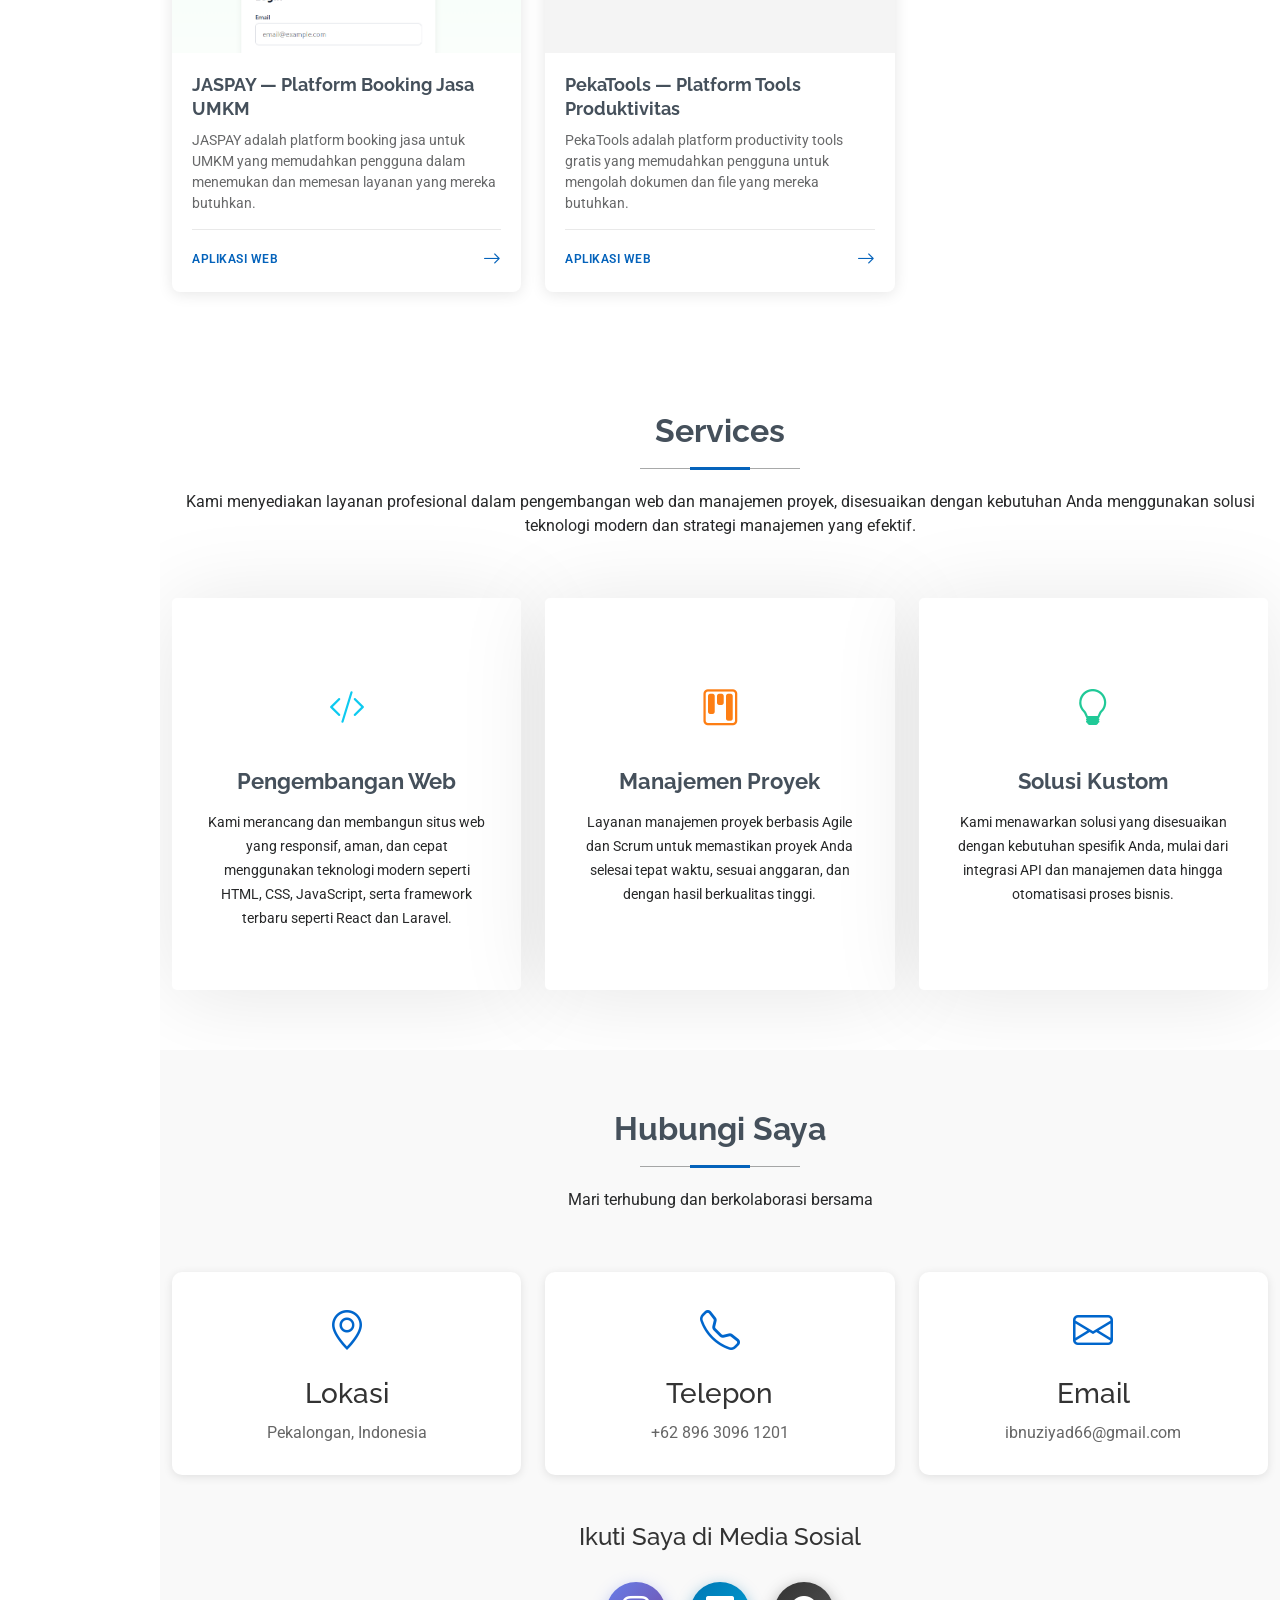
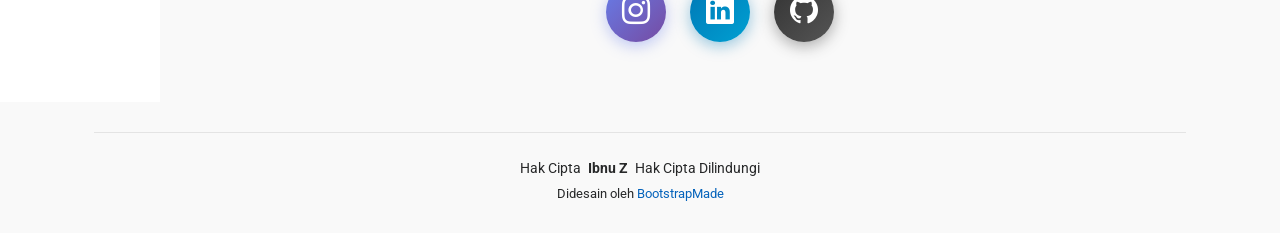
==== commit 30b6f5ca: "update" ====
--- a/index.html
+++ b/index.html
@@ -15,7 +15,9 @@
   <!-- Fonts -->
   <link href="https://fonts.googleapis.com" rel="preconnect">
   <link href="https://fonts.gstatic.com" rel="preconnect" crossorigin>
-  <link href="https://fonts.googleapis.com/css2?family=Roboto:ital,wght@0,100;0,300;0,400;0,500;0,700;0,900;1,100;1,300;1,400;1,500;1,700;1,900&family=Poppins:ital,wght@0,100;0,200;0,300;0,400;0,500;0,600;0,700;0,800;0,900;1,100;1,200;1,300;1,400;1,500;1,600;1,700;1,800;1,900&family=Raleway:ital,wght@0,100;0,200;0,300;0,400;0,500;0,600;0,700;0,800;0,900;1,100;1,200;1,300;1,400;1,500;1,600;1,700;1,800;1,900&display=swap" rel="stylesheet">
+  <link
+    href="https://fonts.googleapis.com/css2?family=Outfit:wght@300;400;500;600;700;800&family=Plus+Jakarta+Sans:ital,wght@0,300;0,400;0,500;0,600;0,700;0,800;1,400&family=Roboto:ital,wght@0,100;0,300;0,400;0,500;0,700;0,900;1,100;1,300;1,400;1,500;1,700;1,900&family=Poppins:ital,wght@0,100;0,200;0,300;0,400;0,500;0,600;0,700;0,800;0,900;1,100;1,200;1,300;1,400;1,500;1,600;1,700;1,800;1,900&family=Raleway:ital,wght@0,100;0,200;0,300;0,400;0,500;0,600;0,700;0,800;0,900;1,100;1,200;1,300;1,400;1,500;1,600;1,700;1,800;1,900&display=swap"
+    rel="stylesheet">
 
   <!-- Vendor CSS Files -->
   <link href="assets/vendor/bootstrap/css/bootstrap.min.css" rel="stylesheet">
@@ -60,19 +62,32 @@
 
     <!-- Hero Section -->
     <section id="hero" class="hero section light-background">
-
-      <!-- <img src="assets/img/hero-bg.jpg"  alt=""> -->
-
-      <div class="container" data-aos="zoom-out">
+      <!-- Glow Blobs for Visual Aesthetics -->
+      <div class="hero-bg-glow"></div>
+      <div class="hero-bg-glow-2"></div>
+
+      <div class="container text-center" data-aos="zoom-out">
         <div class="row justify-content-center">
           <div class="col-lg-9">
             <h2>Ibnu Ziyad</h2>
-            <p>Saya <span class="typed" data-typed-items=" Frontend Developer, Backend Developer">Software Developer</span><span class="typed-cursor typed-cursor--blink" aria-hidden="true"></span></p>
+            <p>Saya <span class="typed"
+                data-typed-items=" Backend Developer, Cloud Computing Specialist, Web Developer, Full-Stack Developer">Software
+                Engineer</span></p>
             <div class="social-links">
-  
-              <a href="#"><i class="bi bi-instagram"></i></a>
-              <a href="https://www.linkedin.com/in/ibnu-ziyad-0087a5286/"><i class="bi bi-linkedin"></i></a>
+              <a href="https://www.instagram.com/" target="_blank"><i class="bi bi-instagram"></i></a>
+              <a href="https://www.linkedin.com/in/ibnu-ziyad-0087a5286/" target="_blank"><i
+                  class="bi bi-linkedin"></i></a>
               <a href="https://github.com/MrZiy16/" target="_blank"><i class="bi bi-github"></i></a>
+            </div>
+
+            <!-- Recruiter Focused Hero Call to Actions -->
+            <div class="hero-buttons justify-content-center">
+              <a href="#portfolio" class="btn-hero-primary">
+                <i class="bi bi-briefcase me-1"></i> Lihat Portofolio
+              </a>
+              <a href="https://www.linkedin.com/in/ibnu-ziyad-0087a5286/" target="_blank" class="btn-hero-secondary">
+                <i class="bi bi-file-earmark-pdf me-1"></i> Hubungi Saya / Unduh CV
+              </a>
             </div>
           </div>
         </div>
@@ -86,39 +101,58 @@
       <!-- Section Title -->
       <div class="container section-title" data-aos="fade-up">
         <h2>Who Me?</h2>
-<p>Lulusan Teknik Informatika dengan pengalaman nyata dalam pengembangan web full-stack, perancangan RESTful 
-API, dan komputasi awan. Terbukti mampu membangun aplikasi menggunakan Laravel, CodeIgniter 4, Hapi.js, dan MySQL. 
-Berpengalaman bekerja dalam tim melalui Bangkit Academy 2024 (Google, GoTo, Tokopedia, Traveloka) dan magang di 
-instansi pemerintahan. Mencari peran sebagai Back-End Developer,Full-Stack Developer atau peran teknologi lainnya   
-untuk berkontribusi pada produk digital yang berdampak</p>      </div><!-- End Section Title -->
+        <p>Lulusan Teknik Informatika dengan pengalaman nyata dalam pengembangan web full-stack, perancangan RESTful
+          API, dan komputasi awan. Terbukti mampu membangun aplikasi menggunakan Laravel, CodeIgniter 4, Hapi.js, dan
+          MySQL.
+          Berpengalaman bekerja dalam tim melalui Bangkit Academy 2024 (Google, GoTo, Tokopedia, Traveloka) dan magang
+          di
+          instansi pemerintahan. Mencari peran sebagai Back-End Developer,Full-Stack Developer atau peran teknologi
+          lainnya
+          untuk berkontribusi pada produk digital yang berdampak</p>
+      </div><!-- End Section Title -->
 
       <div class="container" data-aos="fade-up" data-aos-delay="100">
 
         <div class="row gy-4 justify-content-center">
           <div class="col-lg-4">
-            <img src="https://img.freepik.com/free-vector/hacker-operating-laptop-cartoon-icon-illustration-technology-icon-concept-isolated-flat-cartoon-style_138676-2387.jpg?semt=ais_hybrid" class="img-fluid" alt="">
+            <img src="assets/img/me.png" class="img-fluid" alt="">
           </div>
           <div class="col-lg-8 content">
             <h2>Software Developer & Web Developer</h2>
             <p class="fst-italic py-3">
-          
+
             </p>
             <div class="row">
               <div class="col-lg-6">
                 <ul>
-                 <li><i class="bi bi-chevron-right"></i> <strong>Telepon:</strong> <span>+6289630961201</span></li>
+                  <li><i class="bi bi-chevron-right"></i> <strong>Telepon:</strong> <span>+6289630961201</span></li>
                   <li><i class="bi bi-chevron-right"></i> <strong>Kota:</strong> <span>Pekalongan, Indonesia</span></li>
                 </ul>
               </div>
               <div class="col-lg-6">
                 <ul>
                   <li><i class="bi bi-chevron-right"></i> <strong>Gelar:</strong> <span>Sarjana</span></li>
-                  <li><i class="bi bi-chevron-right"></i> <strong>Email:</strong> <span>ibnuziyad66@gmail.com</span></li>
-                  <li><i class="bi bi-chevron-right"></i> <strong>LinkedIn:</strong> <span><a href="https://www.linkedin.com/in/ibnu-ziyad-0087a5286/">linkedin.com/in/ibnu-ziyad-0087a5286</a></span></li>
+                  <li><i class="bi bi-chevron-right"></i> <strong>Email:</strong> <span>ibnuziyad66@gmail.com</span>
+                  </li>
+                  <li><i class="bi bi-chevron-right"></i> <strong>LinkedIn:</strong> <span><a
+                        href="https://www.linkedin.com/in/ibnu-ziyad-0087a5286/">linkedin.com/in/ibnu-ziyad-0087a5286</a></span>
+                  </li>
                 </ul>
               </div>
             </div>
-        
+
+            <!-- Recruiter Quick Stats -->
+            <div class="stats-grid">
+              <div class="stat-card animate-stat" data-aos="fade-up" data-aos-delay="100">
+                <h3>2+ Tahun</h3>
+                <p>Pengalaman Web Dev</p>
+              </div>
+              <div class="stat-card animate-stat" data-aos="fade-up" data-aos-delay="400">
+                <h3>CC Grad</h3>
+                <p>Bangkit Academy 2024</p>
+              </div>
+            </div>
+
           </div>
         </div>
 
@@ -126,229 +160,246 @@
 
     </section><!-- /About Section -->
 
- <!-- Certificates Section -->
-<section id="certificates" class="certificates section">
-
-  <!-- Section Title -->
-  <div class="container section-title" data-aos="fade-up">
-    <h2>Sertifikat</h2>
-    <p>Sertifikasi dan pelatihan profesional yang telah saya selesaikan</p>
-  </div><!-- End Section Title -->
-
-  <div class="container" data-aos="fade-up" data-aos-delay="100">
-    <div class="row g-2">
-
-      <!-- Certificate 1 -->
-      <div class="col-lg-4 col-md-6" data-aos="fade-up" data-aos-delay="100">
-        <div class="certificate-item">
-          <div class="certificate-image-wrapper">
-            <img src="./assets/img/sertif-bangkit.png" alt="Bangkit Academy Certificate" class="certificate-image">
-            <div class="certificate-overlay">
-              <div class="certificate-info">
-                <h4>Bangkit Academy 2024</h4>
-                <p>Cloud Computing Cohort</p>
-              </div>
-            </div>
-          </div>
+    <!-- Certificates Section -->
+    <section id="certificates" class="certificates section">
+
+      <!-- Section Title -->
+      <div class="container section-title" data-aos="fade-up">
+        <h2>Sertifikat</h2>
+        <p>Sertifikasi dan pelatihan profesional yang telah saya selesaikan</p>
+      </div><!-- End Section Title -->
+
+      <div class="container" data-aos="fade-up" data-aos-delay="100">
+        <div class="row g-2">
+
+          <!-- Certificate 1 -->
+          <div class="col-lg-4 col-md-6" data-aos="fade-up" data-aos-delay="100">
+            <div class="certificate-item">
+              <div class="certificate-image-wrapper">
+                <img src="./assets/img/sertif-bangkit.png" alt="Bangkit Academy Certificate" class="certificate-image">
+                <div class="certificate-overlay">
+                  <div class="certificate-info">
+                    <h4>Bangkit Academy 2024</h4>
+                    <p>Cloud Computing Cohort</p>
+                  </div>
+                </div>
+              </div>
+            </div>
+          </div>
+
+          <!-- Certificate 2 -->
+          <div class="col-lg-4 col-md-6" data-aos="fade-up" data-aos-delay="200">
+            <div class="certificate-item">
+              <div class="certificate-image-wrapper">
+                <img src="./assets/img/sertif-backend.png" alt="Web Development Certificate" class="certificate-image">
+                <div class="certificate-overlay">
+                  <div class="certificate-info">
+                    <h4>Backend JavaScript</h4>
+                    <p>Dicoding</p>
+                  </div>
+                </div>
+              </div>
+            </div>
+          </div>
+
+          <!-- Certificate 3 -->
+
+          <div class="col-12 text-center mt-4" data-aos="fade-up" data-aos-delay="400">
+            <a href="https://www.linkedin.com/in/ibnu-ziyad-0087a5286/" target="_blank" class="btn btn-primary">
+              <i class="bi bi-linkedin"></i> Lihat Semua Sertifikat di LinkedIn
+            </a>
+          </div>
+
         </div>
       </div>
 
-      <!-- Certificate 2 -->
-      <div class="col-lg-4 col-md-6" data-aos="fade-up" data-aos-delay="200">
-        <div class="certificate-item">
-          <div class="certificate-image-wrapper">
-            <img src="./assets/img/sertif-backend.png" alt="Web Development Certificate" class="certificate-image">
-            <div class="certificate-overlay">
-              <div class="certificate-info">
-                <h4>Backend JavaScript</h4>
-                <p>Dicoding</p>
-              </div>
-            </div>
-          </div>
+    </section><!-- /Certificates Section -->
+
+    <style>
+      .certificate-item {
+        position: relative;
+        overflow: hidden;
+        border-radius: 10px;
+        box-shadow: 0 2px 15px rgba(0, 0, 0, 0.1);
+        transition: all 0.3s ease;
+      }
+
+      .certificate-item:hover {
+        box-shadow: 0 8px 25px rgba(0, 0, 0, 0.2);
+        transform: translateY(-8px);
+      }
+
+      .certificate-image-wrapper {
+        position: relative;
+        width: 100%;
+        overflow: hidden;
+        background: #f5f5f5;
+        aspect-ratio: 16 / 9;
+      }
+
+      .certificate-image {
+        width: 100%;
+        height: 100%;
+        object-fit: cover;
+        transition: transform 0.3s ease;
+      }
+
+      .certificate-item:hover .certificate-image {
+        transform: scale(1.05);
+      }
+
+      .certificate-overlay {
+        position: absolute;
+        top: 0;
+        left: 0;
+        right: 0;
+        bottom: 0;
+        background: rgba(0, 102, 204, 0.85);
+        display: flex;
+        align-items: flex-end;
+        justify-content: center;
+        opacity: 0;
+        transition: opacity 0.3s ease;
+        padding: 15px;
+        text-align: center;
+      }
+
+      .certificate-item:hover .certificate-overlay {
+        opacity: 1;
+      }
+
+      .certificate-info {
+        color: white;
+      }
+
+      .certificate-info h4 {
+        margin: 0 0 8px 0;
+        font-size: 18px;
+        font-weight: 600;
+      }
+
+      .certificate-info p {
+        margin: 0;
+        font-size: 14px;
+        opacity: 0.9;
+      }
+
+      @media (max-width: 768px) {
+        .certificate-image-wrapper {
+          aspect-ratio: 16 / 9;
+        }
+
+        .certificate-info h4 {
+          font-size: 16px;
+        }
+
+        .certificate-info p {
+          font-size: 12px;
+        }
+      }
+    </style>
+
+
+    <!-- Skills Section -->
+    <section id="skills" class="skills section py-5">
+      <!-- Section Title -->
+      <div class="container text-center mb-5" data-aos="fade-up">
+        <h2>Skills</h2>
+        <p>Keterampilan teknis yang saya kuasai dan gunakan dalam membangun solusi perangkat lunak.</p>
+      </div><!-- End Section Title -->
+
+      <div class="container" data-aos="fade-up" data-aos-delay="100">
+        <div class="row g-4">
+
+          <!-- Category 1: Backend Development -->
+          <div class="col-lg-4 col-md-6" data-aos="fade-up" data-aos-delay="100">
+            <div class="skills-category-card">
+              <div class="skills-category-title">
+                <i class="bi bi-cpu"></i>
+                <span>Backend Development</span>
+              </div>
+              <div class="skills-flex-container">
+                <div class="skill-item-new" data-tech="laravel">
+                  <img
+                    src="[data-uri]"
+                    alt="Laravel">
+                  <h6>Laravel</h6>
+                </div>
+                <div class="skill-item-new" data-tech="nodejs">
+                  <img src="https://cdn.jsdelivr.net/gh/devicons/devicon/icons/nodejs/nodejs-original.svg"
+                    alt="Node.js">
+                  <h6>Node.js</h6>
+                </div>
+                <div class="skill-item-new" data-tech="codeigniter">
+                  <img src="https://cdn.jsdelivr.net/gh/devicons/devicon/icons/codeigniter/codeigniter-plain.svg"
+                    alt="CodeIgniter">
+                  <h6>CI 4</h6>
+                </div>
+                <div class="skill-item-new" data-tech="php">
+                  <img src="https://cdn.jsdelivr.net/gh/devicons/devicon/icons/php/php-original.svg" alt="PHP">
+                  <h6>PHP</h6>
+                </div>
+              </div>
+            </div>
+          </div>
+
+          <!-- Category 2: Databases & Cloud -->
+          <div class="col-lg-4 col-md-6" data-aos="fade-up" data-aos-delay="200">
+            <div class="skills-category-card">
+              <div class="skills-category-title">
+                <i class="bi bi-database"></i>
+                <span>Database & Cloud</span>
+              </div>
+              <div class="skills-flex-container">
+                <div class="skill-item-new" data-tech="mysql">
+                  <img src="https://cdn.jsdelivr.net/gh/devicons/devicon/icons/mysql/mysql-original.svg" alt="MySQL">
+                  <h6>MySQL</h6>
+                </div>
+                <div class="skill-item-new" data-tech="postgresql">
+                  <img src="https://cdn.jsdelivr.net/gh/devicons/devicon/icons/postgresql/postgresql-original.svg"
+                    alt="PostgreSQL">
+                  <h6>PostgreSQL</h6>
+                </div>
+                <div class="skill-item-new" data-tech="docker">
+                  <img src="https://cdn.jsdelivr.net/gh/devicons/devicon/icons/docker/docker-original.svg" alt="Docker">
+                  <h6>Docker</h6>
+                </div>
+              </div>
+            </div>
+          </div>
+
+          <!-- Category 3: Frontend & Tools -->
+          <div class="col-lg-4 col-md-6" data-aos="fade-up" data-aos-delay="300">
+            <div class="skills-category-card">
+              <div class="skills-category-title">
+                <i class="bi bi-tools"></i>
+                <span>Frontend & Tools</span>
+              </div>
+              <div class="skills-flex-container">
+                <div class="skill-item-new" data-tech="js">
+                  <img src="https://cdn.jsdelivr.net/gh/devicons/devicon/icons/javascript/javascript-original.svg"
+                    alt="JavaScript">
+                  <h6>JavaScript</h6>
+                </div>
+                <div class="skill-item-new" data-tech="github">
+                  <img src="https://cdn.jsdelivr.net/gh/devicons/devicon/icons/github/github-original.svg" alt="Github">
+                  <h6>Github</h6>
+                </div>
+                <div class="skill-item-new" data-tech="html">
+                  <img src="https://cdn.jsdelivr.net/gh/devicons/devicon/icons/html5/html5-original.svg" alt="HTML">
+                  <h6>HTML5</h6>
+                </div>
+                <div class="skill-item-new" data-tech="css">
+                  <img src="https://cdn.jsdelivr.net/gh/devicons/devicon/icons/css3/css3-original.svg" alt="CSS">
+                  <h6>CSS3</h6>
+                </div>
+              </div>
+            </div>
+          </div>
+
         </div>
       </div>
-
-      <!-- Certificate 3 -->
-    
-      <div class="col-12 text-center mt-4" data-aos="fade-up" data-aos-delay="400">
-        <a href="https://www.linkedin.com/in/ibnu-ziyad-0087a5286/" target="_blank" class="btn btn-primary">
-          <i class="bi bi-linkedin"></i> Lihat Semua Sertifikat di LinkedIn
-        </a>
-      </div>
-
-    </div>
-  </div>
-
-</section><!-- /Certificates Section -->
-
-<style>
-  .certificate-item {
-    position: relative;
-    overflow: hidden;
-    border-radius: 10px;
-    box-shadow: 0 2px 15px rgba(0, 0, 0, 0.1);
-    transition: all 0.3s ease;
-  }
-
-  .certificate-item:hover {
-    box-shadow: 0 8px 25px rgba(0, 0, 0, 0.2);
-    transform: translateY(-8px);
-  }
-
-  .certificate-image-wrapper {
-    position: relative;
-    width: 100%;
-    overflow: hidden;
-    background: #f5f5f5;
-    aspect-ratio: 16 / 9;
-  }
-
-  .certificate-image {
-    width: 100%;
-    height: 100%;
-    object-fit: cover;
-    transition: transform 0.3s ease;
-  }
-
-  .certificate-item:hover .certificate-image {
-    transform: scale(1.05);
-  }
-
-  .certificate-overlay {
-    position: absolute;
-    top: 0;
-    left: 0;
-    right: 0;
-    bottom: 0;
-    background: rgba(0, 102, 204, 0.85);
-    display: flex;
-    align-items: flex-end;
-    justify-content: center;
-    opacity: 0;
-    transition: opacity 0.3s ease;
-    padding: 15px;
-    text-align: center;
-  }
-
-  .certificate-item:hover .certificate-overlay {
-    opacity: 1;
-  }
-
-  .certificate-info {
-    color: white;
-  }
-
-  .certificate-info h4 {
-    margin: 0 0 8px 0;
-    font-size: 18px;
-    font-weight: 600;
-  }
-
-  .certificate-info p {
-    margin: 0;
-    font-size: 14px;
-    opacity: 0.9;
-  }
-
-  @media (max-width: 768px) {
-    .certificate-image-wrapper {
-      aspect-ratio: 16 / 9;
-    }
-
-    .certificate-info h4 {
-      font-size: 16px;
-    }
-
-    .certificate-info p {
-      font-size: 12px;
-    }
-  }
-</style>
-
-
-<!-- Skills Section -->
-<section id="skills" class="skills section py-5">
-  <!-- Section Title -->
-  <div class="container text-center mb-5" data-aos="fade-up">
-    <h2>Skills</h2>
-    <p>Berikut beberapa keterampilan yang saya miliki.</p>
-  </div><!-- End Section Title -->
-
-  <div class="container" data-aos="fade-up" data-aos-delay="100">
-    <div class="row g-4">
-      <!-- Skill Item -->
-      <div class="col-lg-4 col-md-6 text-center">
-        <img src="https://cdn.jsdelivr.net/gh/devicons/devicon/icons/html5/html5-original.svg" 
-             alt="Logo HTML" class="img-fluid mb-3" style="width: 80px;">
-        <h5>HTML</h5>
-      </div>
-      <!-- Skill Item -->
-      <div class="col-lg-4 col-md-6 text-center">
-        <img src="https://cdn.jsdelivr.net/gh/devicons/devicon/icons/css3/css3-original.svg" 
-             alt="Logo CSS" class="img-fluid mb-3" style="width: 80px;">
-        <h5>CSS</h5>
-      </div>
-      <!-- Skill Item -->
-      <div class="col-lg-4 col-md-6 text-center">
-        <img src="https://cdn.jsdelivr.net/gh/devicons/devicon/icons/javascript/javascript-original.svg" 
-             alt="Logo JavaScript" class="img-fluid mb-3" style="width: 80px;">
-        <h5>JavaScript</h5>
-      </div>
-      <!-- Skill Item -->
-      <div class="col-lg-4 col-md-6 text-center">
-        <img src="https://cdn.jsdelivr.net/gh/devicons/devicon/icons/php/php-original.svg" 
-             alt="Logo PHP" class="img-fluid mb-3" style="width: 80px;">
-        <h5>PHP</h5>
-      </div>
-      <!-- Skill Item -->
-      <div class="col-lg-4 col-md-6 text-center">
-        <img src="[data-uri]" 
-             alt="Logo Laravel" class="img-fluid mb-3" style="width: 80px;">
-        <h5>Laravel</h5>
-      </div>
-      <!-- Skill Item -->
-      <div class="col-lg-4 col-md-6 text-center">
-        <img src="https://cdn.jsdelivr.net/gh/devicons/devicon/icons/codeigniter/codeigniter-plain.svg" 
-             alt="Logo CodeIgniter" class="img-fluid mb-3" style="width: 80px;">
-        <h5>CodeIgniter 4</h5>
-      </div>
-      <!-- Skill Item -->
-      <div class="col-lg-4 col-md-6 text-center">
-        <img src="https://cdn.jsdelivr.net/gh/devicons/devicon/icons/nodejs/nodejs-original.svg" 
-             alt="Logo Hapi.js" class="img-fluid mb-3" style="width: 80px;">
-        <h5>Hapi.js</h5>
-      </div>
-      <!-- Skill Item -->
-      <div class="col-lg-4 col-md-6 text-center">
-        <img src="https://cdn.jsdelivr.net/gh/devicons/devicon/icons/nodejs/nodejs-original.svg" 
-         alt="Logo Node.js" class="img-fluid mb-3" style="width: 80px;">
-        <h5>Node.js</h5>
-      </div>
-      <div class="col-lg-4 col-md-6 text-center">
-        <img src="https://cdn.jsdelivr.net/gh/devicons/devicon/icons/mysql/mysql-original.svg" 
-             alt="Logo MySQL" class="img-fluid mb-3" style="width: 80px;">
-        <h5>MySQL</h5>
-      </div>
-      <div class="col-lg-4 col-md-6 text-center">
-        <img src="https://cdn.jsdelivr.net/gh/devicons/devicon/icons/postgresql/postgresql-original.svg"
-             alt="Logo PostgreSQL" class="img-fluid mb-3" style="width: 80px;">
-        <h5>PostgreSQL</h5>
-      </div>
-      <div class="col-lg-4 col-md-6 text-center">
-        <img src="https://cdn.jsdelivr.net/gh/devicons/devicon/icons/docker/docker-original.svg"
-             alt="Logo Docker" class="img-fluid mb-3" style="width: 80px;">
-        <h5>Docker</h5>
-     
-      </div>
-      <div class="col-lg-4 col-md-6 text-center">
-        <img src="https://cdn.jsdelivr.net/gh/devicons/devicon/icons/github/github-original.svg"
-             alt="Logo Github" class="img-fluid mb-3" style="width: 80px;">
-        <h5>Github</h5>
-     
-      </div>
-    </div>
-  </div>
-</section><!-- /Skills Section -->
+    </section><!-- /Skills Section -->
 
 
     <!-- Resume Section -->
@@ -357,7 +408,7 @@
       <!-- Section Title -->
       <div class="container section-title" data-aos="fade-up">
         <h2>Resume</h2>
-            </div><!-- End Section Title -->
+      </div><!-- End Section Title -->
 
       <div class="container">
 
@@ -366,76 +417,75 @@
           <div class="col-lg-6" data-aos="fade-up" data-aos-delay="100">
             <h3 class="resume-title">Ringkasan</h3>
 
-         
+
 
             <h3 class="resume-title">Pendidikan</h3>
             <div class="resume-item">
               <h4>SMA N 1 WIRADESA</h4>
               <h5>2019 - 2021</h5>
-<P>Mempelajari LAN, WAN, dan MAN pada mata pelajaran TIK. Mengikuti kegiatan ekstrakurikuler bola voli.</P>            </div><!-- Edn Resume Item -->
+              <P>Mempelajari LAN, WAN, dan MAN pada mata pelajaran TIK. Mengikuti kegiatan ekstrakurikuler bola voli.
+              </P>
+            </div><!-- Edn Resume Item -->
 
             <div class="resume-item">
               <h4>Institute Widya Pratama</h4>
 
               <h5>2021 - 2024</h5>
-<P>
-  Menguasai basis data MySQL dengan kemampuan merancang dan mengelola basis data relasional.
-  Mengembangkan aplikasi web perpustakaan full-stack menggunakan framework CodeIgniter, Laravel dengan menerapkan prinsip CRUD.
-  Mampu menerapkan arsitektur Model-View-Controller (MVC) dalam pengembangan aplikasi web.
-  Membangun aplikasi mobile sederhana dengan framework Flutter.
-  Kegiatan ekstrakurikuler: Mengikuti ekstrakurikuler bola voli.
-</P>            </div><!-- Edn Resume Item -->
+              <P>
+                Menguasai basis data MySQL dengan kemampuan merancang dan mengelola basis data relasional.
+                Mengembangkan aplikasi web perpustakaan full-stack menggunakan framework CodeIgniter, Laravel dengan
+                menerapkan prinsip CRUD.
+                Mampu menerapkan arsitektur Model-View-Controller (MVC) dalam pengembangan aplikasi web.
+                Membangun aplikasi mobile sederhana dengan framework Flutter.
+                Kegiatan ekstrakurikuler: Mengikuti ekstrakurikuler bola voli.
+              </P>
+            </div><!-- Edn Resume Item -->
 
           </div>
 
           <div class="col-lg-6" data-aos="fade-up" data-aos-delay="200">
             <h3 class="resume-title">Pengalaman Profesional</h3>
-            
+
             <div class="resume-item">
-              <h4>Pengembangan Situs Web Responsif</h4>
-              <h5>Juni 2023 - Desember 2023</h5>
-              <p><em>Stmik Widya Pratama</em></p>
+              <h4>Peserta Cohort Cloud Computing</h4>
+              <h5>September 2024 - Desember 2024</h5>
+              <p><em>Bangkit Academy 2024 by Google, GoTo, Tokopedia, and Traveloka</em></p>
               <ul>
-                <li>Merancang dan mengembangkan situs web responsif menggunakan HTML5 dan CSS.</li>
-                <li>Menerapkan desain modern dan ramah pengguna untuk mendukung kebutuhan web kampus.</li>
-                <li>Berkolaborasi dengan tim untuk membuat solusi web inovatif sesuai standar terkini.</li>
+                <li>Mengikuti program pembelajaran intensif berfokus pada teknologi komputasi awan.</li>
+                <li>Berkontribusi mengembangkan solusi berbasis cloud bersama tim untuk menyelesaikan tantangan dunia
+                  nyata.</li>
+                <li>Membangun dan mengelola RESTful API menggunakan Hapi.js untuk mendukung berbagai fitur aplikasi.
+                </li>
+                <li>Menerapkan autentikasi, validasi data, dan middleware modular untuk meningkatkan efisiensi
+                  pengembangan.</li>
+                <li>Integrasi dengan basis data untuk pengelolaan data real-time, memungkinkan aplikasi yang skalabel
+                  dan andal.</li>
               </ul>
             </div>
-          
+
             <div class="resume-item">
-            <h4>Peserta Cohort Cloud Computing</h4>
-            <h5>September 2024 - Desember 2024</h5>
-            <p><em>Bangkit Academy 2024 by Google, GoTo, Tokopedia, and Traveloka</em></p>
-            <ul>
-            <li>Mengikuti program pembelajaran intensif berfokus pada teknologi komputasi awan.</li>
-            <li>Berkontribusi mengembangkan solusi berbasis cloud bersama tim untuk menyelesaikan tantangan dunia nyata.</li>
-            <li>Membangun dan mengelola RESTful API menggunakan Hapi.js untuk mendukung berbagai fitur aplikasi.</li>
-            <li>Menerapkan autentikasi, validasi data, dan middleware modular untuk meningkatkan efisiensi pengembangan.</li>
-            <li>Integrasi dengan basis data untuk pengelolaan data real-time, memungkinkan aplikasi yang skalabel dan andal.</li>
-            </ul>
-            </div>
-            
-            <div class="resume-item">
-            <h4>Dinas Komunikasi dan Informatika (Diskominfo) – Kabupaten Pekalongan</h4>
-            <h5>Maret 2025 - Mei 2025</h5>
-            <p><em>Web Developer Intern</em></p>
-            <ul>
-            <li>Membantu pengembangan dan pemeliharaan website pemerintahan berbasis Laravel.</li>
-            <li>Melakukan input dan manajemen konten website, seperti berita, dokumentasi kegiatan, dan pengumuman.</li>
-            <li>Berkontribusi dalam pengujian dan pembaruan fitur pada Sistem Pemerintahan Berbasis Elektronik (SPBE).</li>
-            <li>Mendukung tim IT dalam memastikan integrasi data antar aplikasi berjalan lancar.</li>
-            <li>Menggunakan tools seperti Git, XAMPP, dan phpMyAdmin dalam proses pengembangan.</li>
-            </ul>
-            </div>
-            </div>
-            
-            
-            
-            </div>
-            
-            </div>
-            
-            </section><!-- /Resume Section -->
+              <h4>Dinas Komunikasi dan Informatika (Diskominfo) – Kabupaten Pekalongan</h4>
+              <h5>Maret 2025 - Mei 2025</h5>
+              <p><em>Web Developer Intern</em></p>
+              <ul>
+                <li>Membantu pengembangan dan pemeliharaan website pemerintahan berbasis Laravel.</li>
+                <li>Melakukan input dan manajemen konten website, seperti berita, dokumentasi kegiatan, dan pengumuman.
+                </li>
+                <li>Berkontribusi dalam pengujian dan pembaruan fitur pada Sistem Pemerintahan Berbasis Elektronik
+                  (SPBE).</li>
+                <li>Mendukung tim IT dalam memastikan integrasi data antar aplikasi berjalan lancar.</li>
+                <li>Menggunakan tools seperti Git, XAMPP, dan phpMyAdmin dalam proses pengembangan.</li>
+              </ul>
+            </div>
+          </div>
+
+
+
+        </div>
+
+      </div>
+
+    </section><!-- /Resume Section -->
 
     <!-- Portfolio Section -->
     <section id="portfolio" class="portfolio section">
@@ -443,11 +493,12 @@
       <!-- Section Title -->
       <div class="container section-title" data-aos="fade-up">
         <h2>Portfolio</h2>
-        <p>Berikut beberapa proyek yang pernah saya kerjakan, menampilkan keterampilan dan keahlian saya dalam pengembangan web dan rekayasa perangkat lunak.</p>
+        <p>Berikut beberapa proyek yang pernah saya kerjakan, menampilkan keterampilan dan keahlian saya dalam
+          pengembangan web dan rekayasa perangkat lunak.</p>
       </div><!-- End Section Title -->
 
       <div class="container" data-aos="fade-up">
-        <div class="row gy-4">  
+        <div class="row gy-4">
 
           <!-- Portfolio Card 1 -->
           <div class="col-lg-4 col-md-6" data-aos="fade-up" data-aos-delay="100">
@@ -456,7 +507,8 @@
                 <img src="assets/img/portfolio/tur.png" class="img-fluid portfolio-image" alt="TURNAMEN FUTSAL ISNU">
                 <div class="portfolio-overlay">
                   <div class="overlay-content">
-                    <a href="assets/img/portfolio/tur.png" data-gallery="portfolioGallery" class="glightbox preview-btn" onclick="event.stopPropagation();" title="Lihat Gambar">
+                    <a href="assets/img/portfolio/tur.png" data-gallery="portfolioGallery" class="glightbox preview-btn"
+                      onclick="event.stopPropagation();" title="Lihat Gambar">
                       <i class="bi bi-zoom-in"></i>
                     </a>
                   </div>
@@ -464,7 +516,8 @@
               </div>
               <div class="portfolio-body">
                 <h4 class="portfolio-title">TURNAMEN FUTSAL ISNU</h4>
-                <p class="portfolio-description">Platform manajemen turnamen futsal dengan fitur daftar tim dan penjadwalan otomatis</p>
+                <p class="portfolio-description">Platform manajemen turnamen futsal dengan fitur daftar tim dan
+                  penjadwalan otomatis</p>
                 <div class="portfolio-footer">
                   <span class="portfolio-category">Pengembangan Web</span>
                   <i class="bi bi-arrow-right portfolio-arrow"></i>
@@ -477,10 +530,12 @@
           <div class="col-lg-4 col-md-6" data-aos="fade-up" data-aos-delay="200">
             <div class="portfolio-card" onclick="window.location.href='project-kemuning.html'" style="cursor: pointer;">
               <div class="portfolio-image-wrapper">
-                <img src="assets/img/portfolio/home-catering.png" class="img-fluid portfolio-image" alt="Panel Admin Web">
+                <img src="assets/img/portfolio/home-catering.png" class="img-fluid portfolio-image"
+                  alt="Panel Admin Web">
                 <div class="portfolio-overlay">
                   <div class="overlay-content">
-                    <a href="assets/img/portfolio/home-catering.png" data-gallery="portfolioGallery" class="glightbox preview-btn" onclick="event.stopPropagation();" title="Lihat Gambar">
+                    <a href="assets/img/portfolio/home-catering.png" data-gallery="portfolioGallery"
+                      class="glightbox preview-btn" onclick="event.stopPropagation();" title="Lihat Gambar">
                       <i class="bi bi-zoom-in"></i>
                     </a>
                   </div>
@@ -488,24 +543,27 @@
               </div>
               <div class="portfolio-body">
                 <h4 class="portfolio-title">Landing Page Kemuning Catering</h4>
-                <p class="portfolio-description">Dashboard admin panel dengan fitur lengkap dan payment gateway integration</p>
+                <p class="portfolio-description">Dashboard admin panel dengan fitur lengkap dan payment gateway
+                  integration</p>
                 <div class="portfolio-footer">
                   <span class="portfolio-category">Aplikasi Web</span>
                   <i class="bi bi-arrow-right portfolio-arrow"></i>
                 </div>
               </div>
-           
+
             </div>
           </div><!-- End Portfolio Card 2 -->
 
-  <!-- Portfolio Card3 -->
+          <!-- Portfolio Card3 -->
           <div class="col-lg-4 col-md-6" data-aos="fade-up" data-aos-delay="200">
-            <div class="portfolio-card" onclick="window.location.href='project-integrate-ai.html'" style="cursor: pointer;">
+            <div class="portfolio-card" onclick="window.location.href='project-integrate-ai.html'"
+              style="cursor: pointer;">
               <div class="portfolio-image-wrapper">
                 <img src="assets/img/portfolio/home-ai.png" class="img-fluid portfolio-image" alt="Panel Admin Web">
                 <div class="portfolio-overlay">
                   <div class="overlay-content">
-                    <a href="assets/img/portfolio/home-ai.png" data-gallery="portfolioGallery" class="glightbox preview-btn" onclick="event.stopPropagation();" title="Lihat Gambar">
+                    <a href="assets/img/portfolio/home-ai.png" data-gallery="portfolioGallery"
+                      class="glightbox preview-btn" onclick="event.stopPropagation();" title="Lihat Gambar">
                       <i class="bi bi-zoom-in"></i>
                     </a>
                   </div>
@@ -513,7 +571,9 @@
               </div>
               <div class="portfolio-body">
                 <h4 class="portfolio-title">NeuralHub AI Integrate</h4>
-                <p class="portfolio-description">Platform marketplace AI berbasis web yang menghubungkan pengguna dengan model kecerdasan buatan melalui antarmuka terintegrasi, didukung blockchain untuk transparansi dan keamanan log inferensi.</p>
+                <p class="portfolio-description">Platform marketplace AI berbasis web yang menghubungkan pengguna dengan
+                  model kecerdasan buatan melalui antarmuka terintegrasi, didukung blockchain untuk transparansi dan
+                  keamanan log inferensi.</p>
                 <div class="portfolio-footer">
                   <span class="portfolio-category">Aplikasi Web</span>
                   <i class="bi bi-arrow-right portfolio-arrow"></i>
@@ -522,13 +582,15 @@
             </div>
           </div><!-- End Portfolio Card 2 -->
 
-            <div class="col-lg-4 col-md-6" data-aos="fade-up" data-aos-delay="200">
+          <div class="col-lg-4 col-md-6" data-aos="fade-up" data-aos-delay="200">
             <div class="portfolio-card" onclick="window.location.href='project-booking.html'" style="cursor: pointer;">
               <div class="portfolio-image-wrapper">
-                <img src="assets/img/portfolio/jaspay-logo.png" class="img-fluid portfolio-booking" alt="Panel Admin Web">
+                <img src="assets/img/portfolio/jaspay-logo.png" class="img-fluid portfolio-booking"
+                  alt="Panel Admin Web">
                 <div class="portfolio-overlay">
                   <div class="overlay-content">
-                    <a href="assets/img/portfolio/home-ai.png" data-gallery="portfolioGallery" class="glightbox preview-btn" onclick="event.stopPropagation();" title="Lihat Gambar">
+                    <a href="assets/img/portfolio/home-jaspay.png" data-gallery="portfolioGallery"
+                      class="glightbox preview-btn" onclick="event.stopPropagation();" title="Lihat Gambar">
                       <i class="bi bi-zoom-in"></i>
                     </a>
                   </div>
@@ -536,7 +598,8 @@
               </div>
               <div class="portfolio-body">
                 <h4 class="portfolio-title">JASPAY — Platform Booking Jasa UMKM</h4>
-                <p class="portfolio-description">JASPAY adalah platform booking jasa untuk UMKM yang memudahkan pengguna dalam menemukan dan memesan layanan yang mereka butuhkan.</p>
+                <p class="portfolio-description">JASPAY adalah platform booking jasa untuk UMKM yang memudahkan pengguna
+                  dalam menemukan dan memesan layanan yang mereka butuhkan.</p>
                 <div class="portfolio-footer">
                   <span class="portfolio-category">Aplikasi Web</span>
                   <i class="bi bi-arrow-right portfolio-arrow"></i>
@@ -544,86 +607,115 @@
               </div>
             </div>
           </div>
-        </div>
-    
+          <div class="col-lg-4 col-md-6" data-aos="fade-up" data-aos-delay="200">
+            <div class="portfolio-card" onclick="window.location.href='project-pekatools.html'"
+              style="cursor: pointer;">
+              <div class="portfolio-image-wrapper">
+                <img src="assets/img/portfolio/home-pekatools.png" class="img-fluid portfolio-booking"
+                  alt="Panel Admin Web">
+                <div class="portfolio-overlay">
+                  <div class="overlay-content">
+                    <a href="assets/img/portfolio/home-pekatools.png" data-gallery="portfolioGallery"
+                      class="glightbox preview-btn" onclick="event.stopPropagation();" title="Lihat Gambar">
+                      <i class="bi bi-zoom-in"></i>
+                    </a>
+                  </div>
+                </div>
+              </div>
+              <div class="portfolio-body">
+                <h4 class="portfolio-title">PekaTools — Platform Tools Produktivitas</h4>
+                <p class="portfolio-description">PekaTools adalah platform productivity tools gratis yang memudahkan
+                  pengguna untuk mengolah dokumen dan file yang mereka butuhkan.</p>
+                <div class="portfolio-footer">
+                  <span class="portfolio-category">Aplikasi Web</span>
+                  <i class="bi bi-arrow-right portfolio-arrow"></i>
+                </div>
+              </div>
+            </div>
+          </div>
+        </div>
+
 
     </section><!-- /Portfolio Section -->
 
-<!-- Services Section -->
-<section id="services" class="services section">
-  <!-- Section Title -->
-  <div class="container section-title" data-aos="fade-up">
-    <h2>Services</h2>
-    <p>
-      Kami menyediakan layanan profesional dalam pengembangan web dan manajemen proyek, disesuaikan dengan kebutuhan Anda menggunakan solusi teknologi modern dan strategi manajemen yang efektif.
-    </p>
-  </div><!-- End Section Title -->
-
-  <div class="container">
-    <div class="row gy-4">
-      <!-- Service Item 1: Web Development -->
-      <div class="col-lg-4 col-md-6" data-aos="fade-up" data-aos-delay="100">
-        <div class="service-item item-cyan position-relative">
-          <div class="icon">
-            <svg width="100" height="100" viewBox="0 0 600 600" xmlns="http://www.w3.org/2000/svg">
-              <path stroke="none" stroke-width="0" fill="#f5f5f5" d="M300,521.0016835830174..."></path>
-            </svg>
-            <i class="bi bi-code-slash"></i>
-          </div>
-          <a href="#" class="stretched-link">
-            <h3>Pengembangan Web</h3>
-          </a>
-          <p>
-            Kami merancang dan membangun situs web yang responsif, aman, dan cepat menggunakan teknologi modern seperti 
-            HTML, CSS, JavaScript, serta framework terbaru seperti React dan Laravel.
-          </p>
-        </div>
-      </div><!-- End Service Item -->
-
-      <!-- Service Item 2: Project Management -->
-      <div class="col-lg-4 col-md-6" data-aos="fade-up" data-aos-delay="200">
-        <div class="service-item item-orange position-relative">
-          <div class="icon">
-            <svg width="100" height="100" viewBox="0 0 600 600" xmlns="http://www.w3.org/2000/svg">
-              <path stroke="none" stroke-width="0" fill="#f5f5f5" d="M300,582.0697525312426..."></path>
-            </svg>
-            <i class="bi bi-kanban"></i>
-          </div>
-          <a href="#" class="stretched-link">
-            <h3>Manajemen Proyek</h3>
-          </a>
-          <p>
-            Layanan manajemen proyek berbasis Agile dan Scrum untuk memastikan proyek Anda selesai tepat waktu, 
-            sesuai anggaran, dan dengan hasil berkualitas tinggi.
-          </p>
-        </div>
-      </div><!-- End Service Item -->
-
-      <!-- Service Item 3: Custom Solutions -->
-      <div class="col-lg-4 col-md-6" data-aos="fade-up" data-aos-delay="300">
-        <div class="service-item item-teal position-relative">
-          <div class="icon">
-            <svg width="100" height="100" viewBox="0 0 600 600" xmlns="http://www.w3.org/2000/svg">
-              <path stroke="none" stroke-width="0" fill="#f5f5f5" d="M300,541.5067337569781..."></path>
-            </svg>
-            <i class="bi bi-lightbulb"></i>
-          </div>
-          <a href="#" class="stretched-link">
-            <h3>Solusi Kustom</h3>
-          </a>
-          <p>
-            Kami menawarkan solusi yang disesuaikan dengan kebutuhan spesifik Anda, mulai dari integrasi API dan manajemen data 
-            hingga otomatisasi proses bisnis.
-          </p>
-        </div>
-      </div><!-- End Service Item -->
-    </div>
-  </div>
-</section><!-- End Services Section -->
+    <!-- Services Section -->
+    <section id="services" class="services section">
+      <!-- Section Title -->
+      <div class="container section-title" data-aos="fade-up">
+        <h2>Services</h2>
+        <p>
+          Kami menyediakan layanan profesional dalam pengembangan web dan manajemen proyek, disesuaikan dengan kebutuhan
+          Anda menggunakan solusi teknologi modern dan strategi manajemen yang efektif.
+        </p>
+      </div><!-- End Section Title -->
+
+      <div class="container">
+        <div class="row gy-4">
+          <!-- Service Item 1: Web Development -->
+          <div class="col-lg-4 col-md-6" data-aos="fade-up" data-aos-delay="100">
+            <div class="service-item item-cyan position-relative">
+              <div class="icon">
+                <svg width="100" height="100" viewBox="0 0 600 600" xmlns="http://www.w3.org/2000/svg">
+                  <path stroke="none" stroke-width="0" fill="#f5f5f5" d="M300,521.0016835830174..."></path>
+                </svg>
+                <i class="bi bi-code-slash"></i>
+              </div>
+              <a href="#" class="stretched-link">
+                <h3>Pengembangan Web</h3>
+              </a>
+              <p>
+                Kami merancang dan membangun situs web yang responsif, aman, dan cepat menggunakan teknologi modern
+                seperti
+                HTML, CSS, JavaScript, serta framework terbaru seperti React dan Laravel.
+              </p>
+            </div>
+          </div><!-- End Service Item -->
+
+          <!-- Service Item 2: Project Management -->
+          <div class="col-lg-4 col-md-6" data-aos="fade-up" data-aos-delay="200">
+            <div class="service-item item-orange position-relative">
+              <div class="icon">
+                <svg width="100" height="100" viewBox="0 0 600 600" xmlns="http://www.w3.org/2000/svg">
+                  <path stroke="none" stroke-width="0" fill="#f5f5f5" d="M300,582.0697525312426..."></path>
+                </svg>
+                <i class="bi bi-kanban"></i>
+              </div>
+              <a href="#" class="stretched-link">
+                <h3>Manajemen Proyek</h3>
+              </a>
+              <p>
+                Layanan manajemen proyek berbasis Agile dan Scrum untuk memastikan proyek Anda selesai tepat waktu,
+                sesuai anggaran, dan dengan hasil berkualitas tinggi.
+              </p>
+            </div>
+          </div><!-- End Service Item -->
+
+          <!-- Service Item 3: Custom Solutions -->
+          <div class="col-lg-4 col-md-6" data-aos="fade-up" data-aos-delay="300">
+            <div class="service-item item-teal position-relative">
+              <div class="icon">
+                <svg width="100" height="100" viewBox="0 0 600 600" xmlns="http://www.w3.org/2000/svg">
+                  <path stroke="none" stroke-width="0" fill="#f5f5f5" d="M300,541.5067337569781..."></path>
+                </svg>
+                <i class="bi bi-lightbulb"></i>
+              </div>
+              <a href="#" class="stretched-link">
+                <h3>Solusi Kustom</h3>
+              </a>
+              <p>
+                Kami menawarkan solusi yang disesuaikan dengan kebutuhan spesifik Anda, mulai dari integrasi API dan
+                manajemen data
+                hingga otomatisasi proses bisnis.
+              </p>
+            </div>
+          </div><!-- End Service Item -->
+        </div>
+      </div>
+    </section><!-- End Services Section -->
 
 
     <!-- Testimonials Section -->
-  
+
 
     <!-- Contact Section -->
     <section id="contact" class="contact section light-background">
@@ -640,7 +732,8 @@
 
           <!-- Contact Info Cards -->
           <div class="col-lg-4 col-md-6" data-aos="fade-up" data-aos-delay="200">
-            <div class="contact-card" style="background: white; padding: 30px; border-radius: 10px; box-shadow: 0 2px 10px rgba(0,0,0,0.1); text-align: center; transition: transform 0.3s ease;">
+            <div class="contact-card"
+              style="background: white; padding: 30px; border-radius: 10px; box-shadow: 0 2px 10px rgba(0,0,0,0.1); text-align: center; transition: transform 0.3s ease;">
               <div style="font-size: 40px; color: #0066cc; margin-bottom: 15px;">
                 <i class="bi bi-geo-alt"></i>
               </div>
@@ -650,7 +743,8 @@
           </div>
 
           <div class="col-lg-4 col-md-6" data-aos="fade-up" data-aos-delay="300">
-            <div class="contact-card" style="background: white; padding: 30px; border-radius: 10px; box-shadow: 0 2px 10px rgba(0,0,0,0.1); text-align: center; transition: transform 0.3s ease;">
+            <div class="contact-card"
+              style="background: white; padding: 30px; border-radius: 10px; box-shadow: 0 2px 10px rgba(0,0,0,0.1); text-align: center; transition: transform 0.3s ease;">
               <div style="font-size: 40px; color: #0066cc; margin-bottom: 15px;">
                 <i class="bi bi-telephone"></i>
               </div>
@@ -662,13 +756,15 @@
           </div>
 
           <div class="col-lg-4 col-md-6" data-aos="fade-up" data-aos-delay="400">
-            <div class="contact-card" style="background: white; padding: 30px; border-radius: 10px; box-shadow: 0 2px 10px rgba(0,0,0,0.1); text-align: center; transition: transform 0.3s ease;">
+            <div class="contact-card"
+              style="background: white; padding: 30px; border-radius: 10px; box-shadow: 0 2px 10px rgba(0,0,0,0.1); text-align: center; transition: transform 0.3s ease;">
               <div style="font-size: 40px; color: #0066cc; margin-bottom: 15px;">
                 <i class="bi bi-envelope"></i>
               </div>
               <h3 style="color: #333; margin-bottom: 10px;">Email</h3>
               <p style="color: #666; margin: 0;">
-                <a href="mailto:ibnuziyad66@gmail.com" style="text-decoration: none; color: #666;">ibnuziyad66@gmail.com</a>
+                <a href="mailto:ibnuziyad66@gmail.com"
+                  style="text-decoration: none; color: #666;">ibnuziyad66@gmail.com</a>
               </p>
             </div>
           </div>
@@ -680,13 +776,16 @@
           <div class="col-lg-12 text-center">
             <h3 style="color: #333; margin-bottom: 30px; font-size: 24px;">Ikuti Saya di Media Sosial</h3>
             <div class="d-flex justify-content-center gap-4">
-              <a href="https://www.instagram.com/" target="_blank" class="social-icon-btn" style="display: inline-flex; align-items: center; justify-content: center; width: 60px; height: 60px; background: linear-gradient(135deg, #667eea 0%, #764ba2 100%); border-radius: 50%; color: white; font-size: 28px; transition: transform 0.3s ease, box-shadow 0.3s ease; box-shadow: 0 4px 15px rgba(102, 126, 234, 0.4);">
+              <a href="https://www.instagram.com/" target="_blank" class="social-icon-btn"
+                style="display: inline-flex; align-items: center; justify-content: center; width: 60px; height: 60px; background: linear-gradient(135deg, #667eea 0%, #764ba2 100%); border-radius: 50%; color: white; font-size: 28px; transition: transform 0.3s ease, box-shadow 0.3s ease; box-shadow: 0 4px 15px rgba(102, 126, 234, 0.4);">
                 <i class="bi bi-instagram"></i>
               </a>
-              <a href="https://www.linkedin.com/in/ibnu-ziyad-0087a5286/" target="_blank" class="social-icon-btn" style="display: inline-flex; align-items: center; justify-content: center; width: 60px; height: 60px; background: linear-gradient(135deg, #0077b5 0%, #00a0d2 100%); border-radius: 50%; color: white; font-size: 28px; transition: transform 0.3s ease, box-shadow 0.3s ease; box-shadow: 0 4px 15px rgba(0, 119, 181, 0.4);">
+              <a href="https://www.linkedin.com/in/ibnu-ziyad-0087a5286/" target="_blank" class="social-icon-btn"
+                style="display: inline-flex; align-items: center; justify-content: center; width: 60px; height: 60px; background: linear-gradient(135deg, #0077b5 0%, #00a0d2 100%); border-radius: 50%; color: white; font-size: 28px; transition: transform 0.3s ease, box-shadow 0.3s ease; box-shadow: 0 4px 15px rgba(0, 119, 181, 0.4);">
                 <i class="bi bi-linkedin"></i>
               </a>
-              <a href="https://github.com/MrZiy16/" target="_blank" class="social-icon-btn" style="display: inline-flex; align-items: center; justify-content: center; width: 60px; height: 60px; background: linear-gradient(135deg, #333333 0%, #555555 100%); border-radius: 50%; color: white; font-size: 28px; transition: transform 0.3s ease, box-shadow 0.3s ease; box-shadow: 0 4px 15px rgba(51, 51, 51, 0.4);">
+              <a href="https://github.com/MrZiy16/" target="_blank" class="social-icon-btn"
+                style="display: inline-flex; align-items: center; justify-content: center; width: 60px; height: 60px; background: linear-gradient(135deg, #333333 0%, #555555 100%); border-radius: 50%; color: white; font-size: 28px; transition: transform 0.3s ease, box-shadow 0.3s ease; box-shadow: 0 4px 15px rgba(51, 51, 51, 0.4);">
                 <i class="bi bi-github"></i>
               </a>
             </div>
@@ -700,7 +799,7 @@
     <style>
       .contact-card:hover {
         transform: translateY(-5px);
-        box-shadow: 0 8px 20px rgba(0,0,0,0.15) !important;
+        box-shadow: 0 8px 20px rgba(0, 0, 0, 0.15) !important;
       }
 
       .social-icon-btn:hover {
@@ -708,7 +807,7 @@
       }
 
       .social-icon-btn:hover {
-        box-shadow: 0 6px 25px rgba(0,0,0,0.2) !important;
+        box-shadow: 0 6px 25px rgba(0, 0, 0, 0.2) !important;
       }
     </style>
 
@@ -716,7 +815,7 @@
 
   <footer id="footer" class="footer position-relative light-background">
     <div class="container">
-   
+
       <div class="container">
         <div class="copyright">
           <span>Hak Cipta</span> <strong class="px-1 sitename">Ibnu Z</strong> <span>Hak Cipta Dilindungi</span>
@@ -733,7 +832,8 @@
   </footer>
 
   <!-- Scroll Top -->
-  <a href="#" id="scroll-top" class="scroll-top d-flex align-items-center justify-content-center"><i class="bi bi-arrow-up-short"></i></a>
+  <a href="#" id="scroll-top" class="scroll-top d-flex align-items-center justify-content-center"><i
+      class="bi bi-arrow-up-short"></i></a>
 
   <!-- Preloader -->
   <div id="preloader"></div>
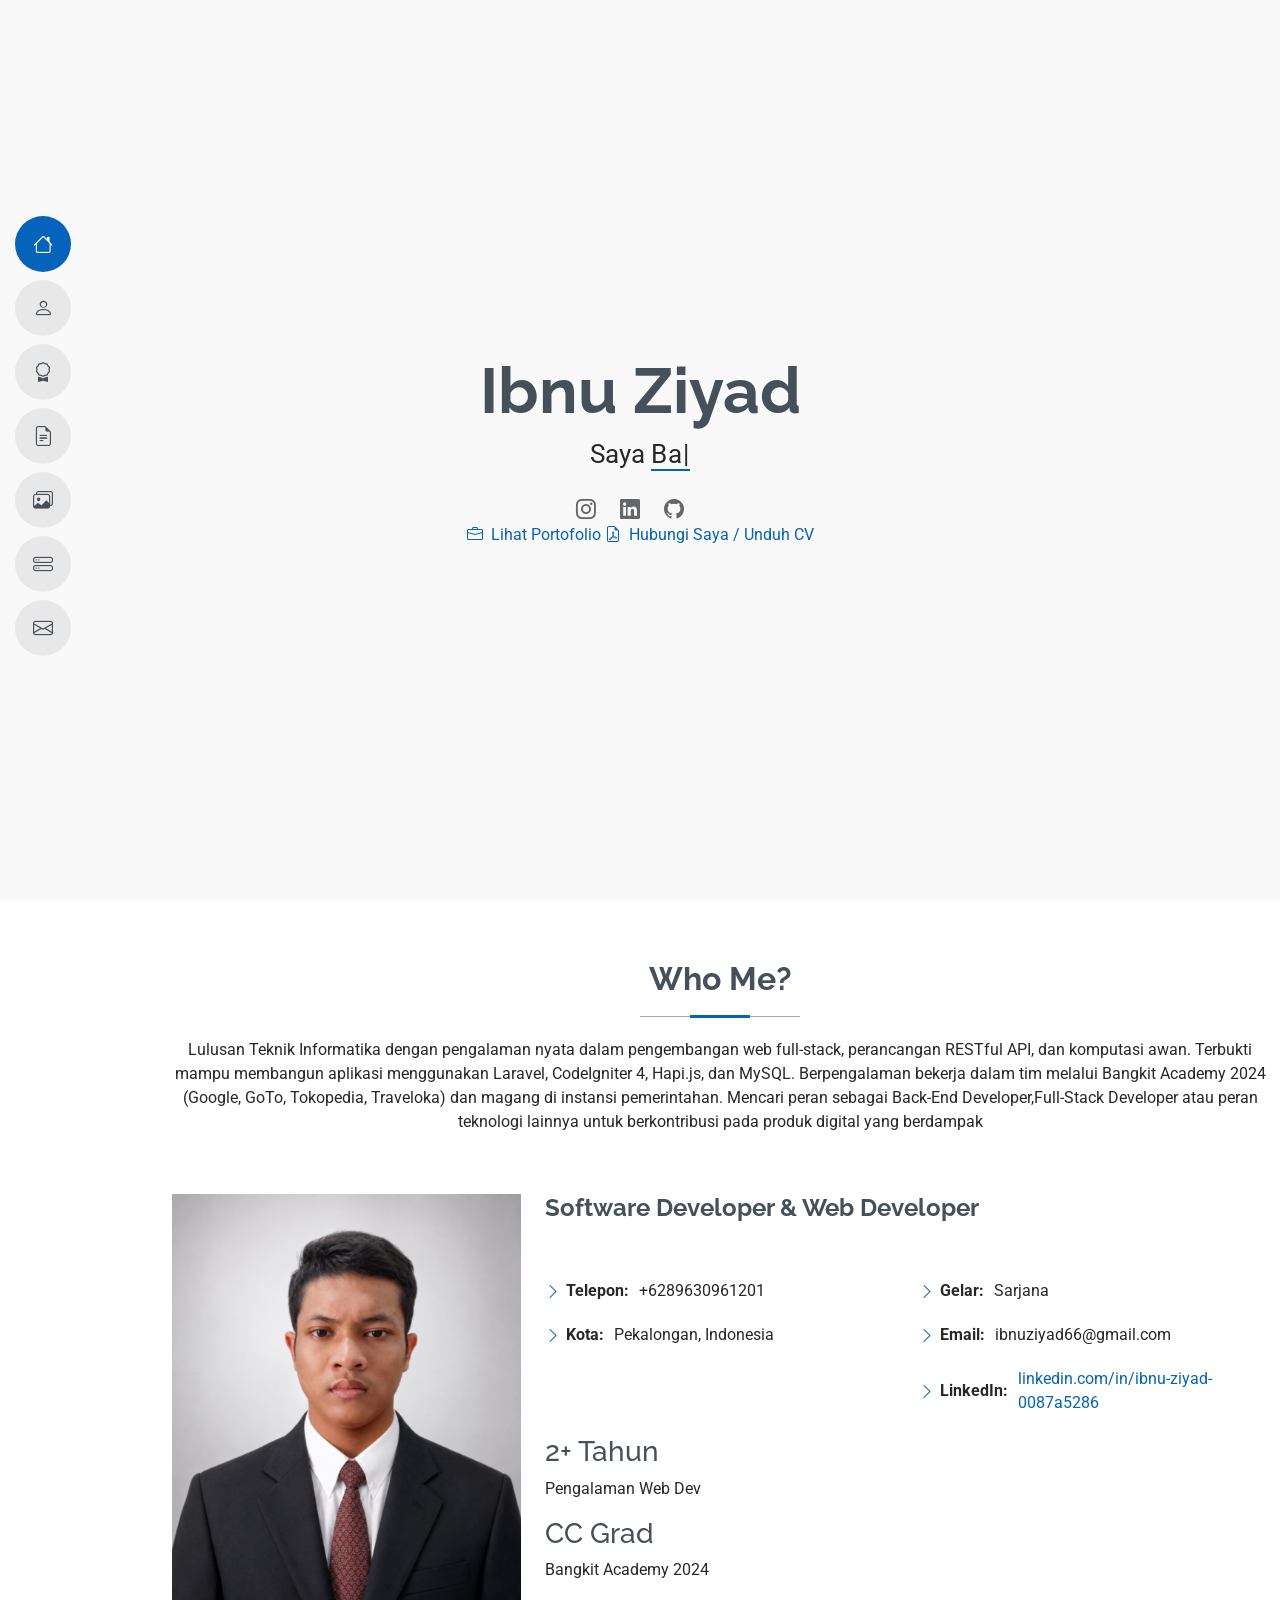
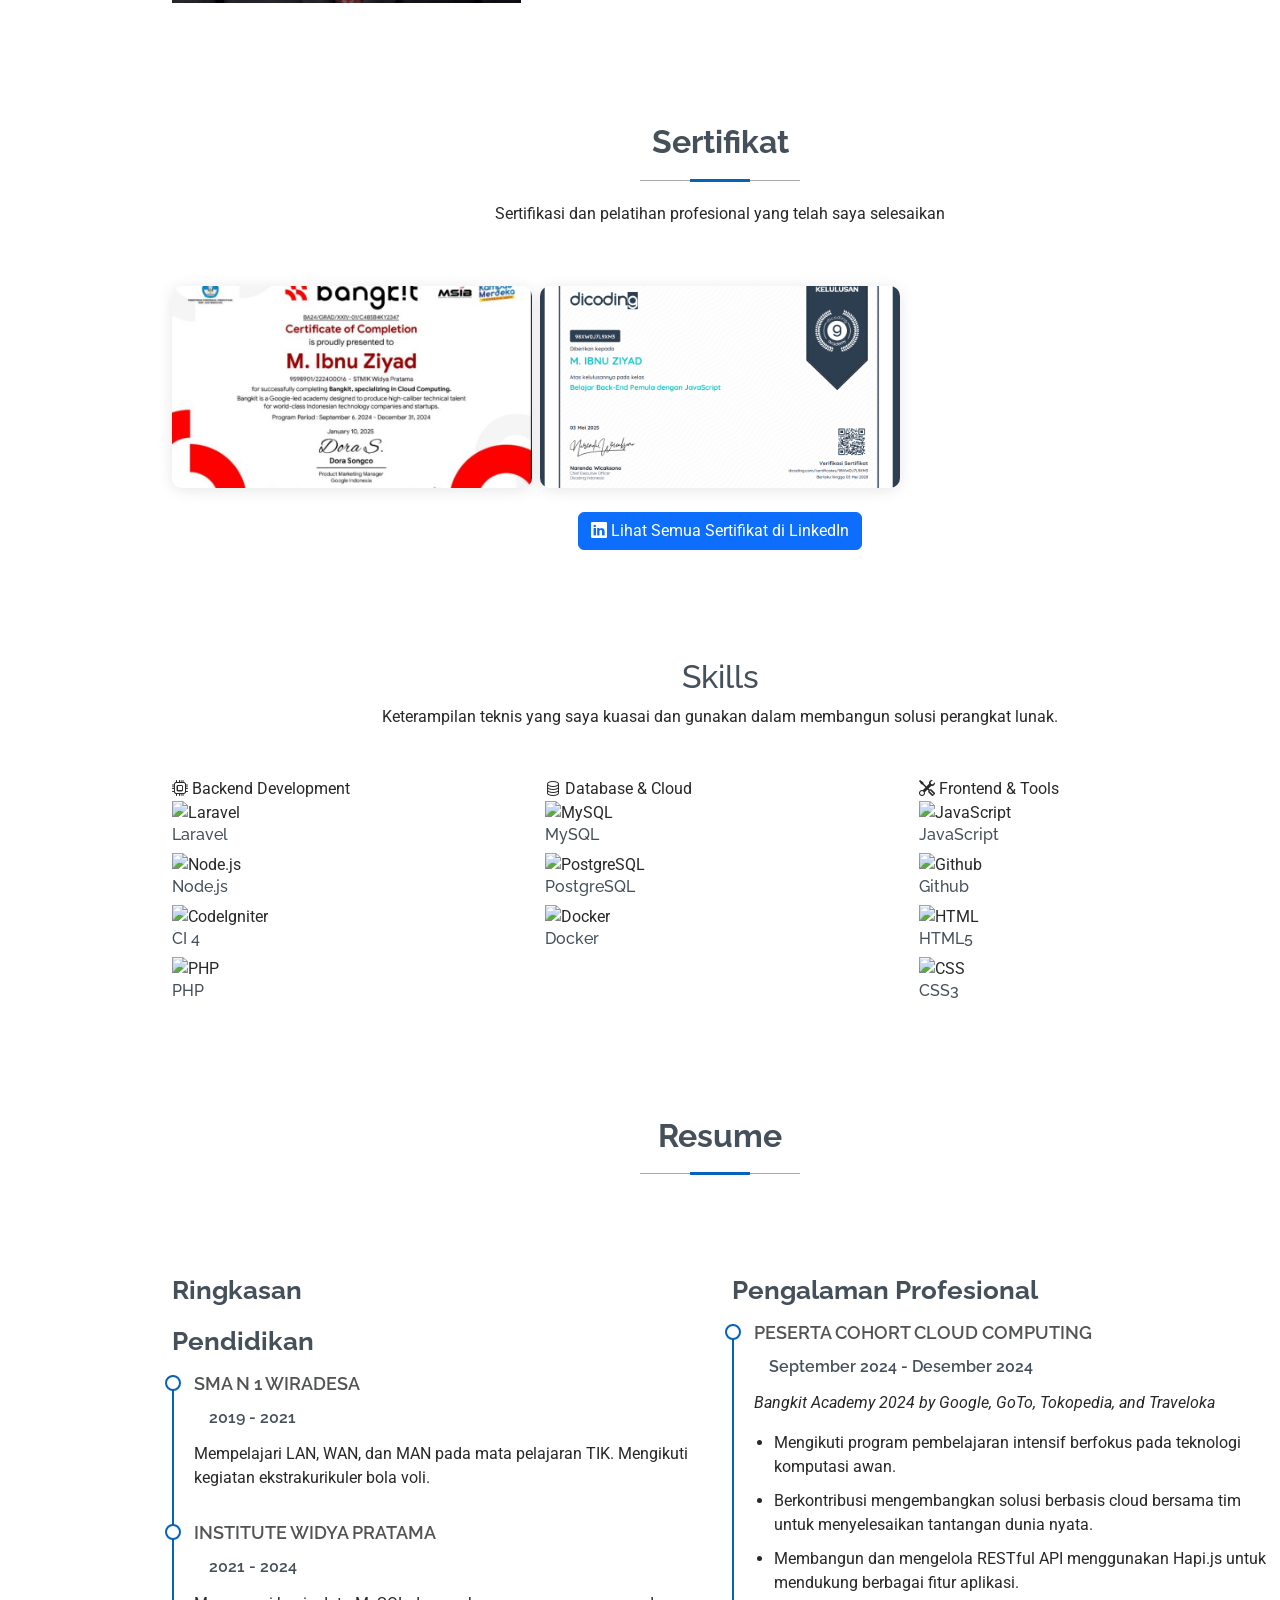
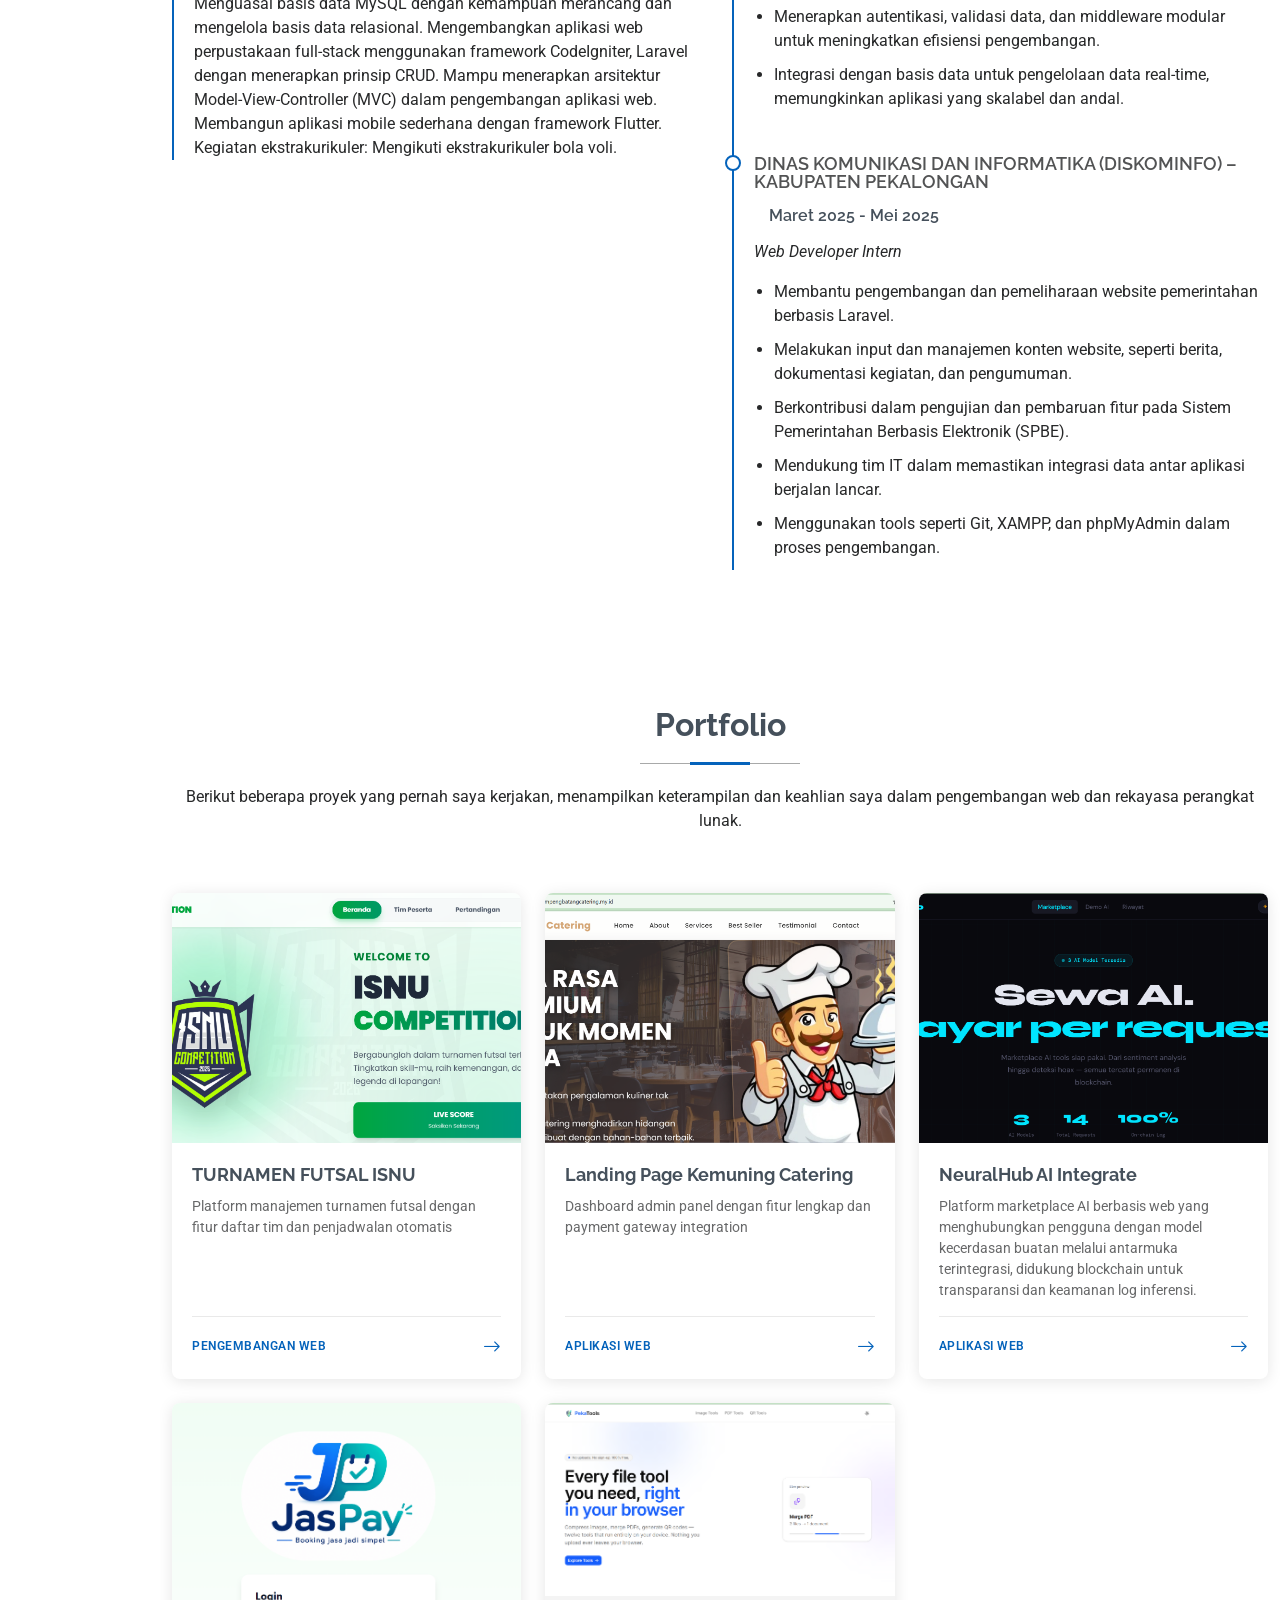
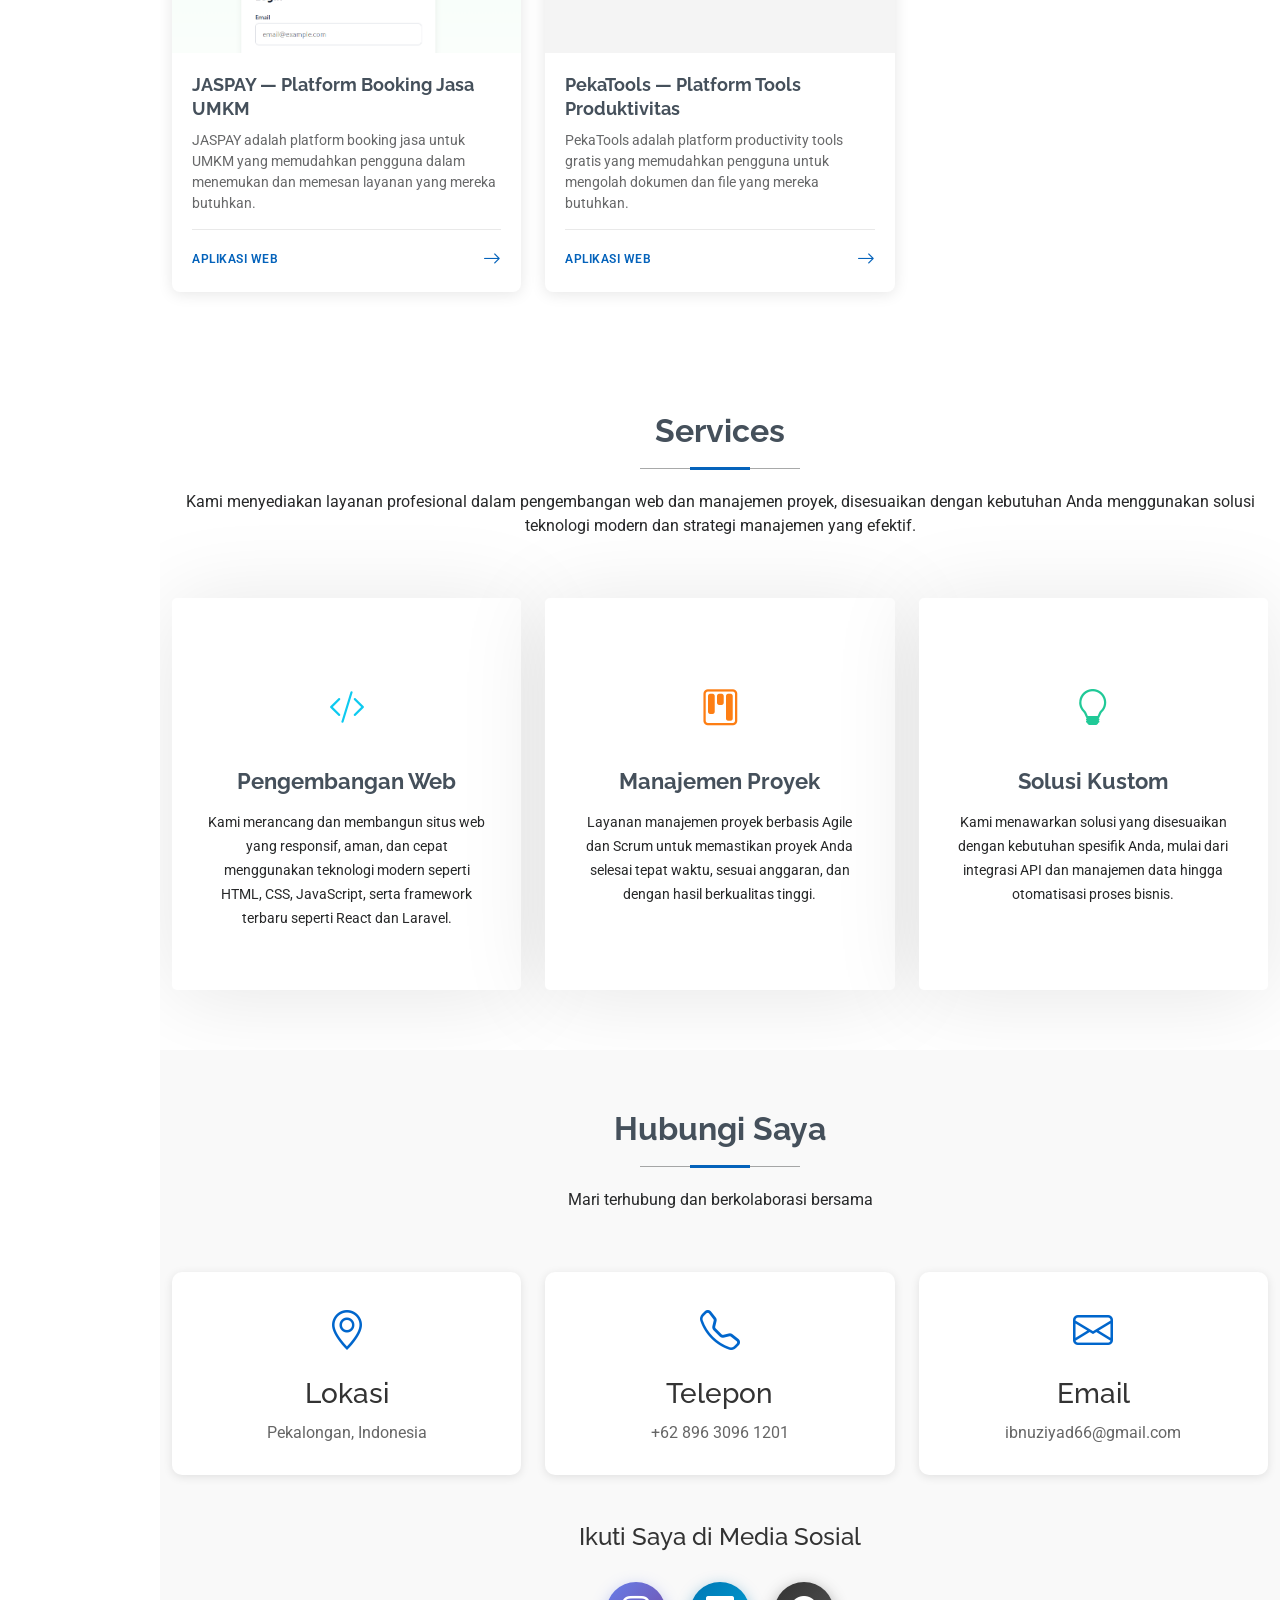
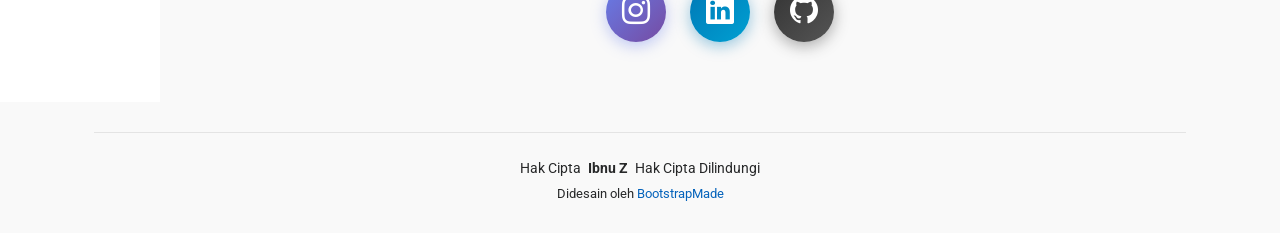
==== commit f883e0f0: "update" ====
--- a/index.html
+++ b/index.html
@@ -8,9 +8,6 @@
   <meta content="" name="description">
   <meta content="" name="keywords">
 
-  <!-- Favicons -->
-  <link href="assets/img/favicon.png" rel="icon">
-  <link href="assets/img/apple-touch-icon.png" rel="apple-touch-icon">
 
   <!-- Fonts -->
   <link href="https://fonts.googleapis.com" rel="preconnect">
@@ -29,13 +26,6 @@
   <!-- Main CSS File -->
   <link href="assets/css/main.css" rel="stylesheet">
 
-  <!-- =======================================================
-  * Template Name: MyResume
-  * Template URL: https://bootstrapmade.com/free-html-bootstrap-template-my-resume/
-  * Updated: Jun 29 2024 with Bootstrap v5.3.3
-  * Author: BootstrapMade.com
-  * License: https://bootstrapmade.com/license/
-  ======================================================== -->
 </head>
 
 <body class="index-page">
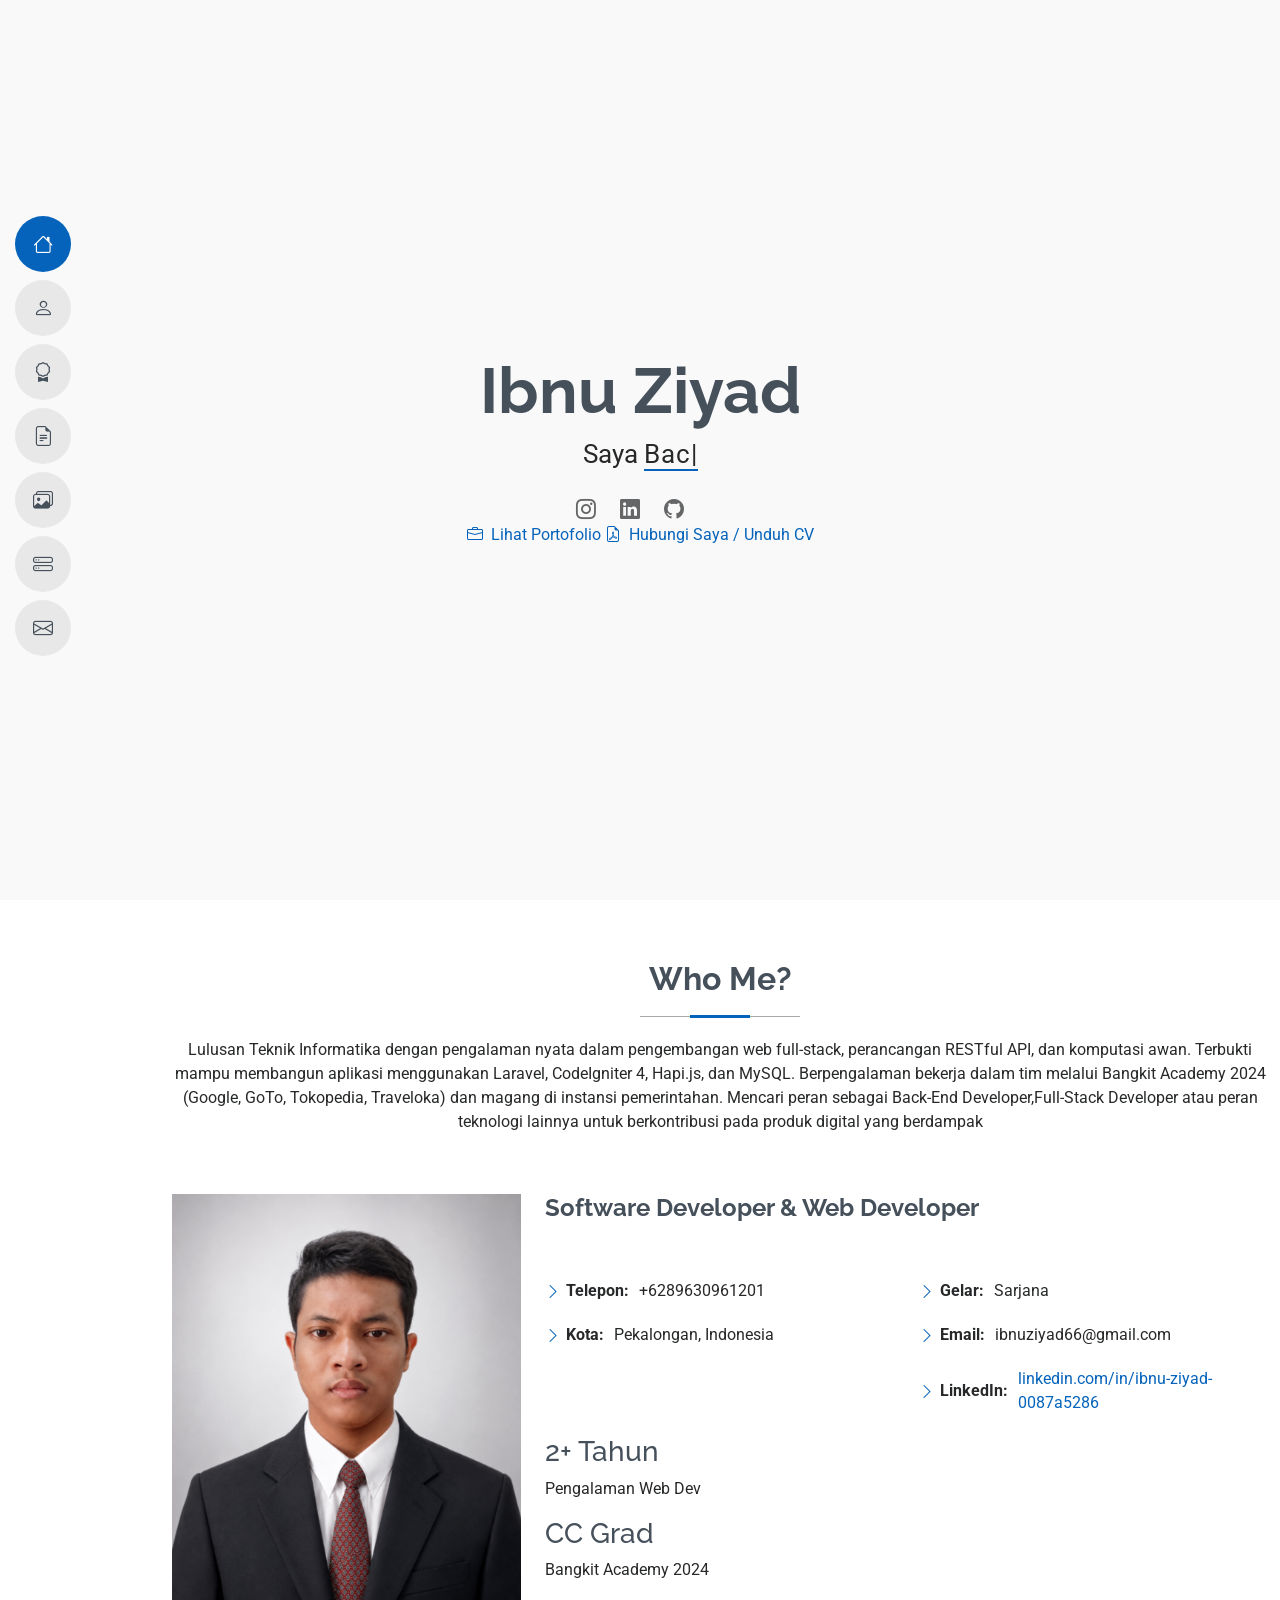
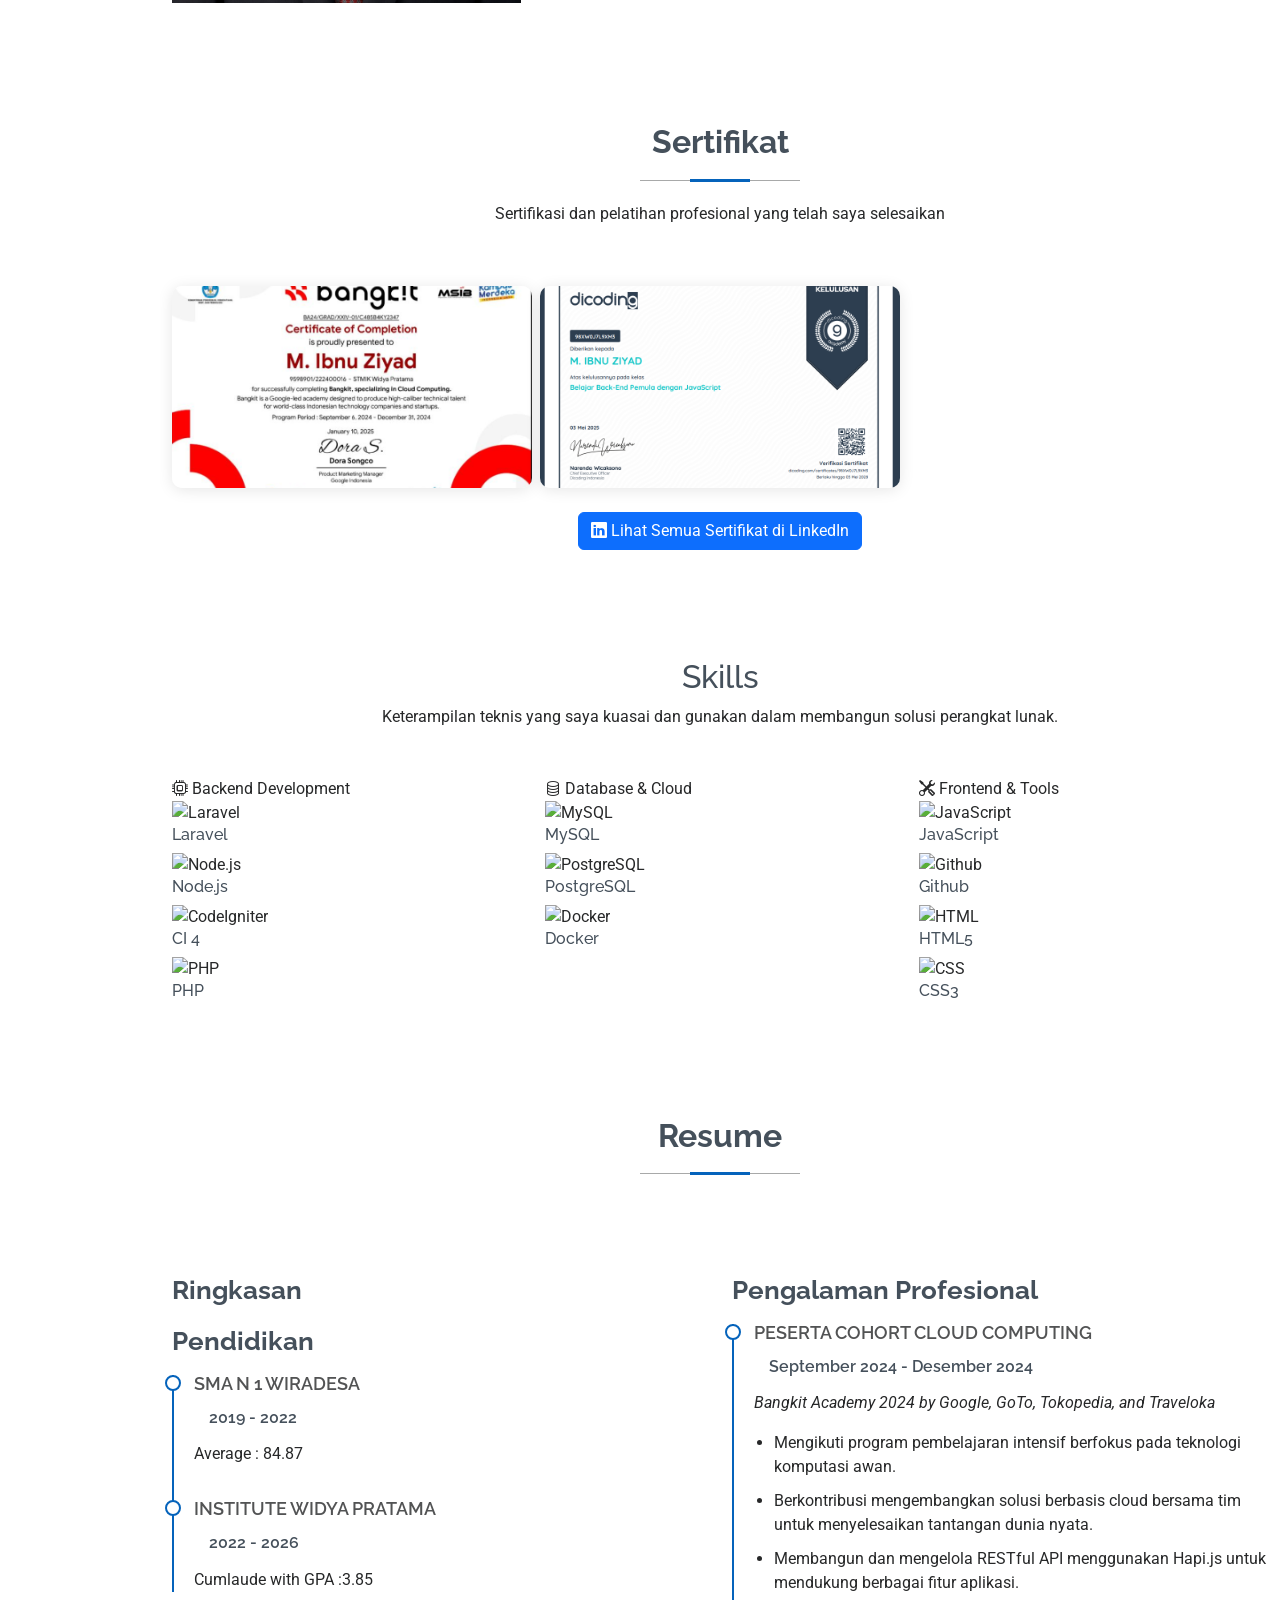
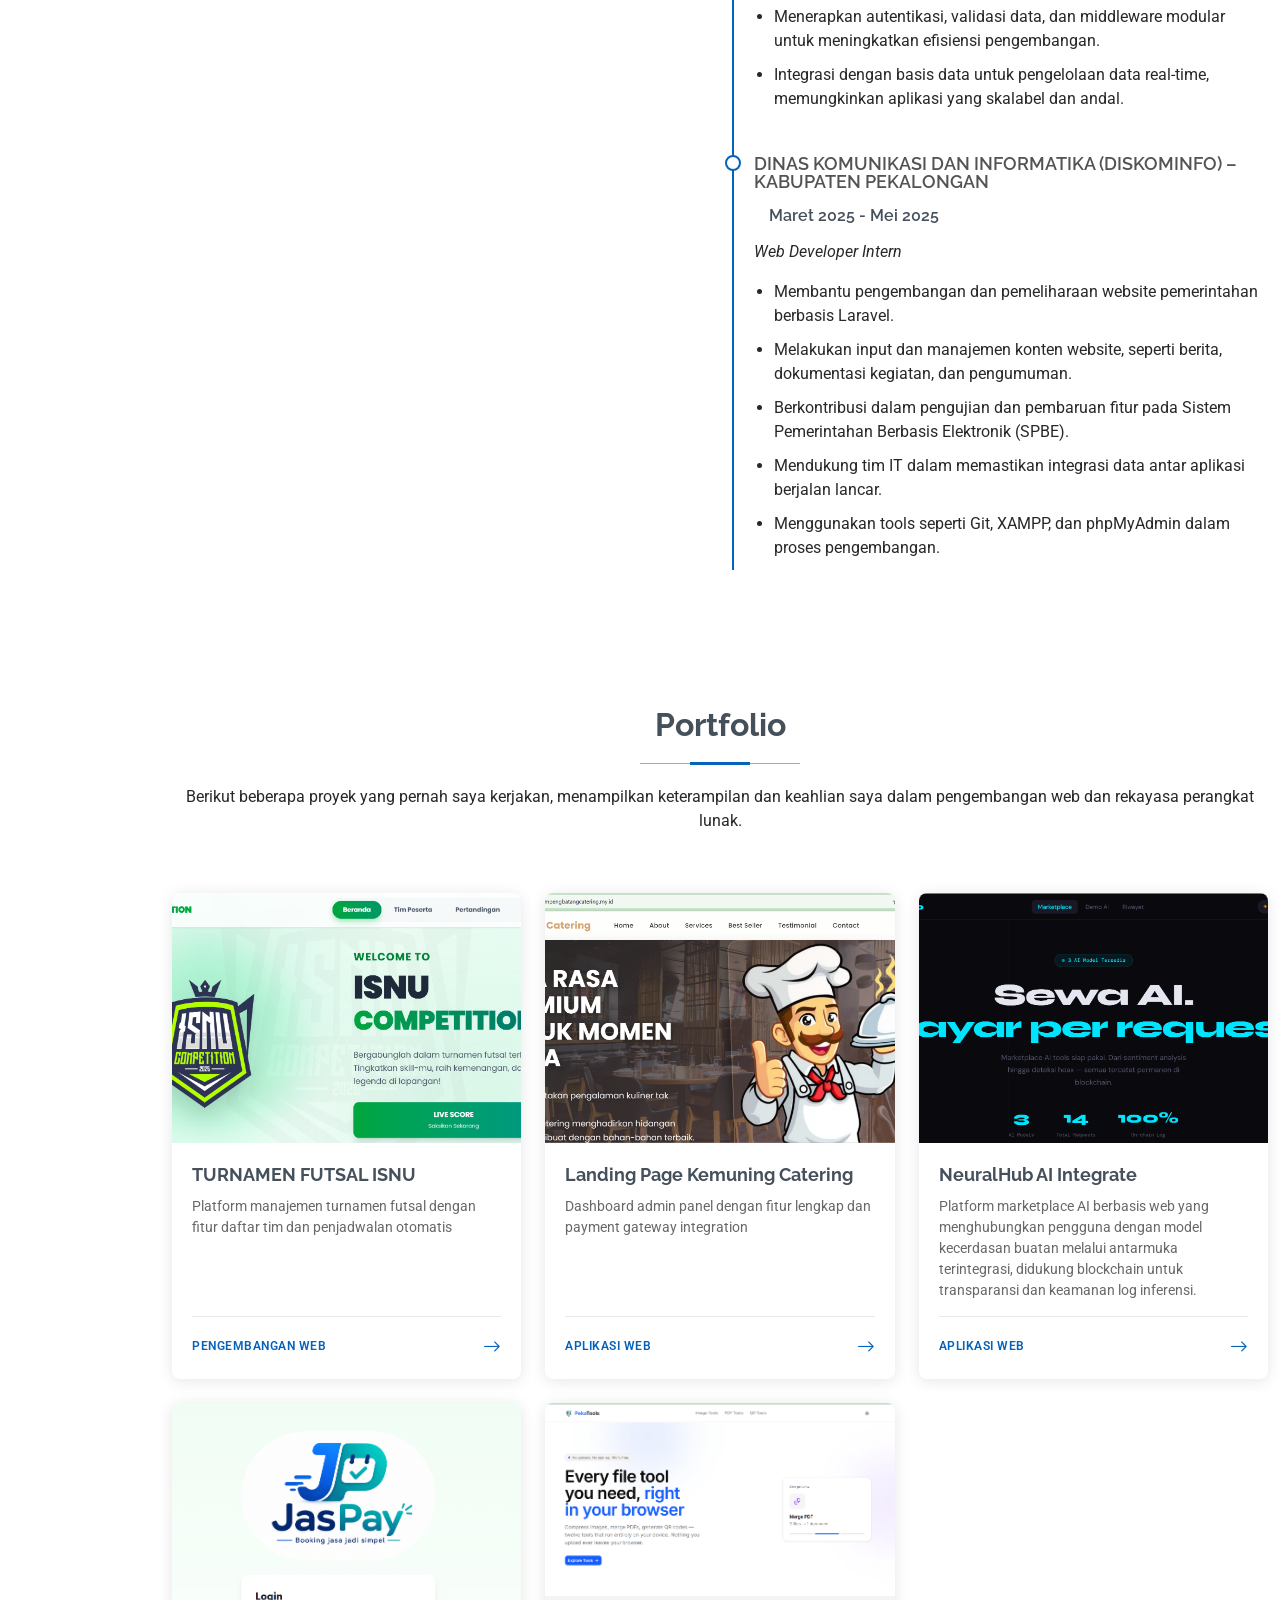
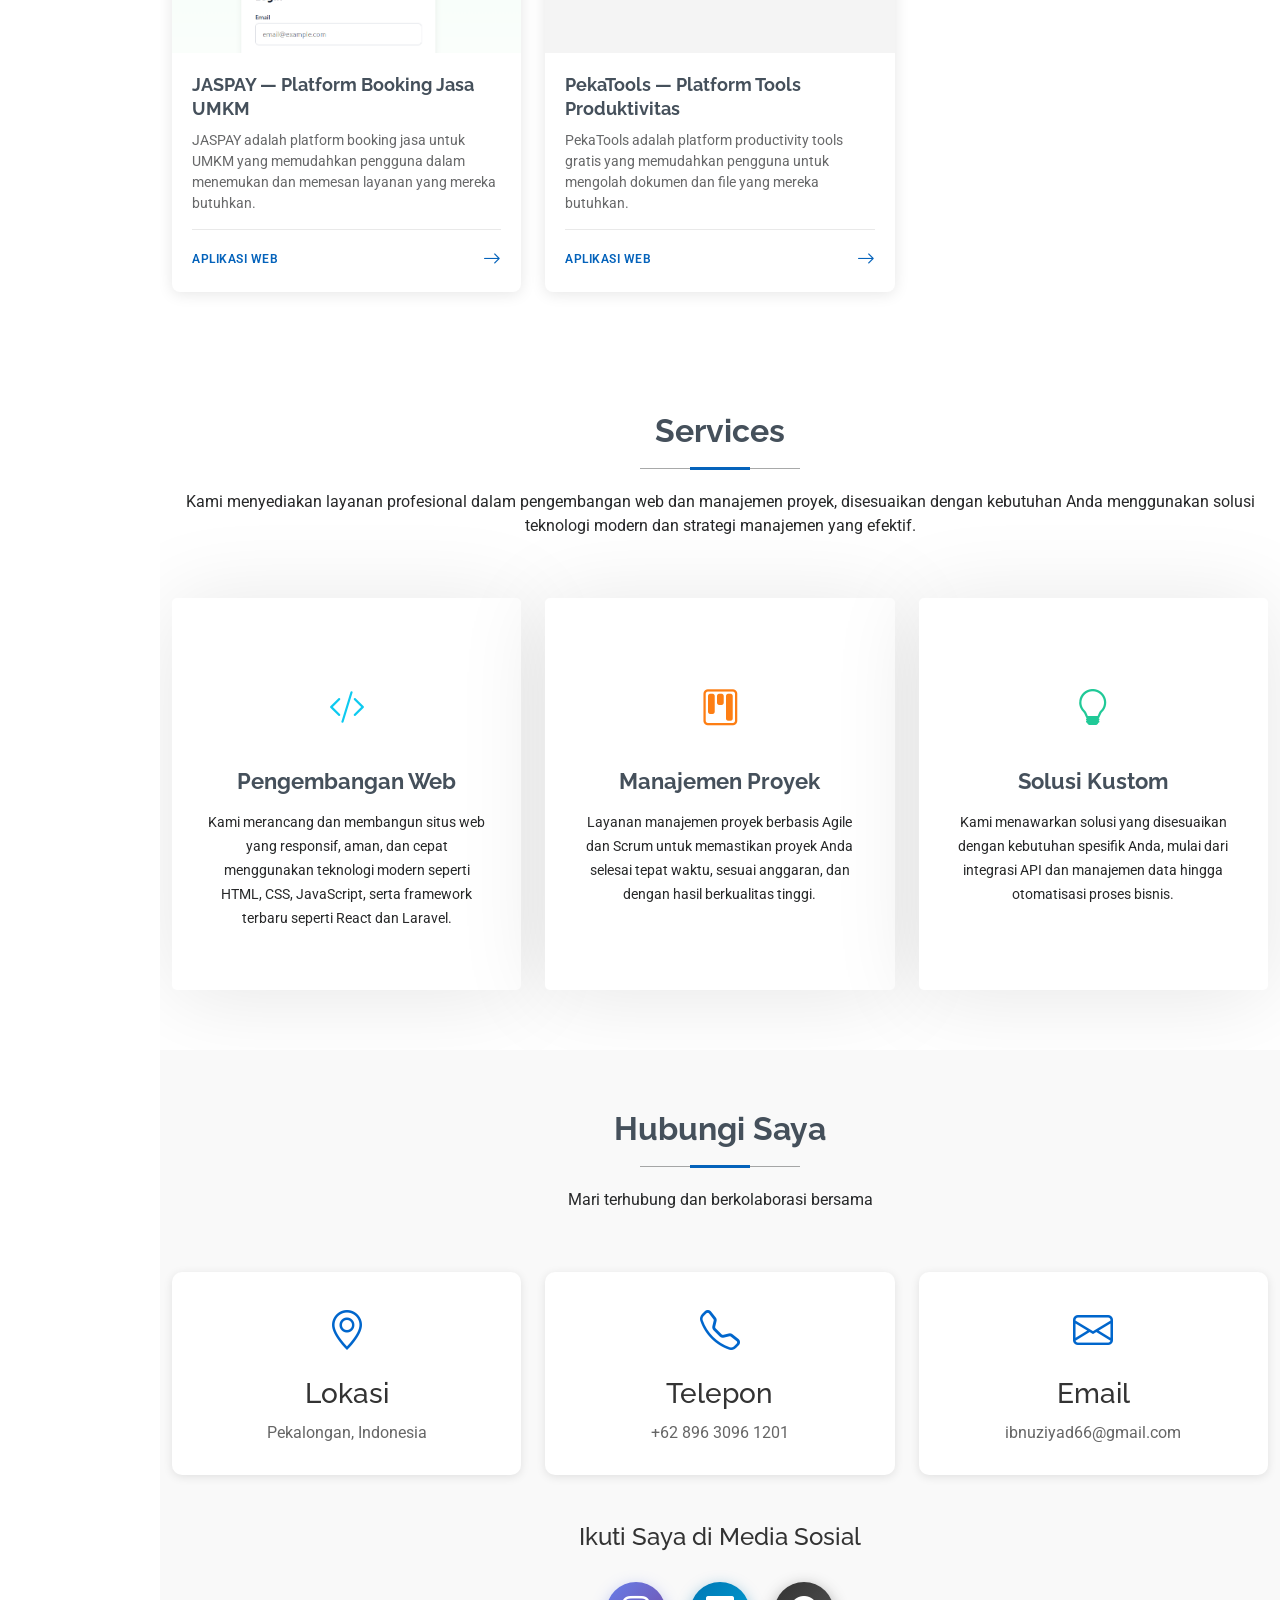
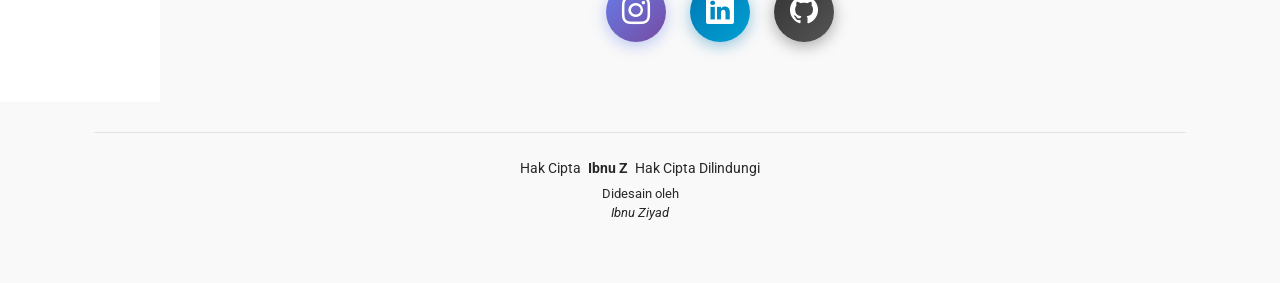
==== commit 41a4240e: "update" ====
--- a/index.html
+++ b/index.html
@@ -412,23 +412,15 @@
             <h3 class="resume-title">Pendidikan</h3>
             <div class="resume-item">
               <h4>SMA N 1 WIRADESA</h4>
-              <h5>2019 - 2021</h5>
-              <P>Mempelajari LAN, WAN, dan MAN pada mata pelajaran TIK. Mengikuti kegiatan ekstrakurikuler bola voli.
-              </P>
+              <h5>2019 - 2022</h5>
+              <p>Average : 84.87</p>
             </div><!-- Edn Resume Item -->
 
             <div class="resume-item">
               <h4>Institute Widya Pratama</h4>
 
-              <h5>2021 - 2024</h5>
-              <P>
-                Menguasai basis data MySQL dengan kemampuan merancang dan mengelola basis data relasional.
-                Mengembangkan aplikasi web perpustakaan full-stack menggunakan framework CodeIgniter, Laravel dengan
-                menerapkan prinsip CRUD.
-                Mampu menerapkan arsitektur Model-View-Controller (MVC) dalam pengembangan aplikasi web.
-                Membangun aplikasi mobile sederhana dengan framework Flutter.
-                Kegiatan ekstrakurikuler: Mengikuti ekstrakurikuler bola voli.
-              </P>
+              <h5>2022 - 2026</h5>
+              <p>Cumlaude with GPA :3.85</p>
             </div><!-- Edn Resume Item -->
 
           </div>
@@ -815,7 +807,7 @@
           <!-- You can delete the links only if you've purchased the pro version. -->
           <!-- Licensing information: https://bootstrapmade.com/license/ -->
           <!-- Purchase the pro version with working PHP/AJAX contact form: [buy-url] -->
-          Didesain oleh <a href="https://bootstrapmade.com/">BootstrapMade</a>
+          Didesain oleh <p>Ibnu Ziyad</p>
         </div>
       </div>
     </div>
